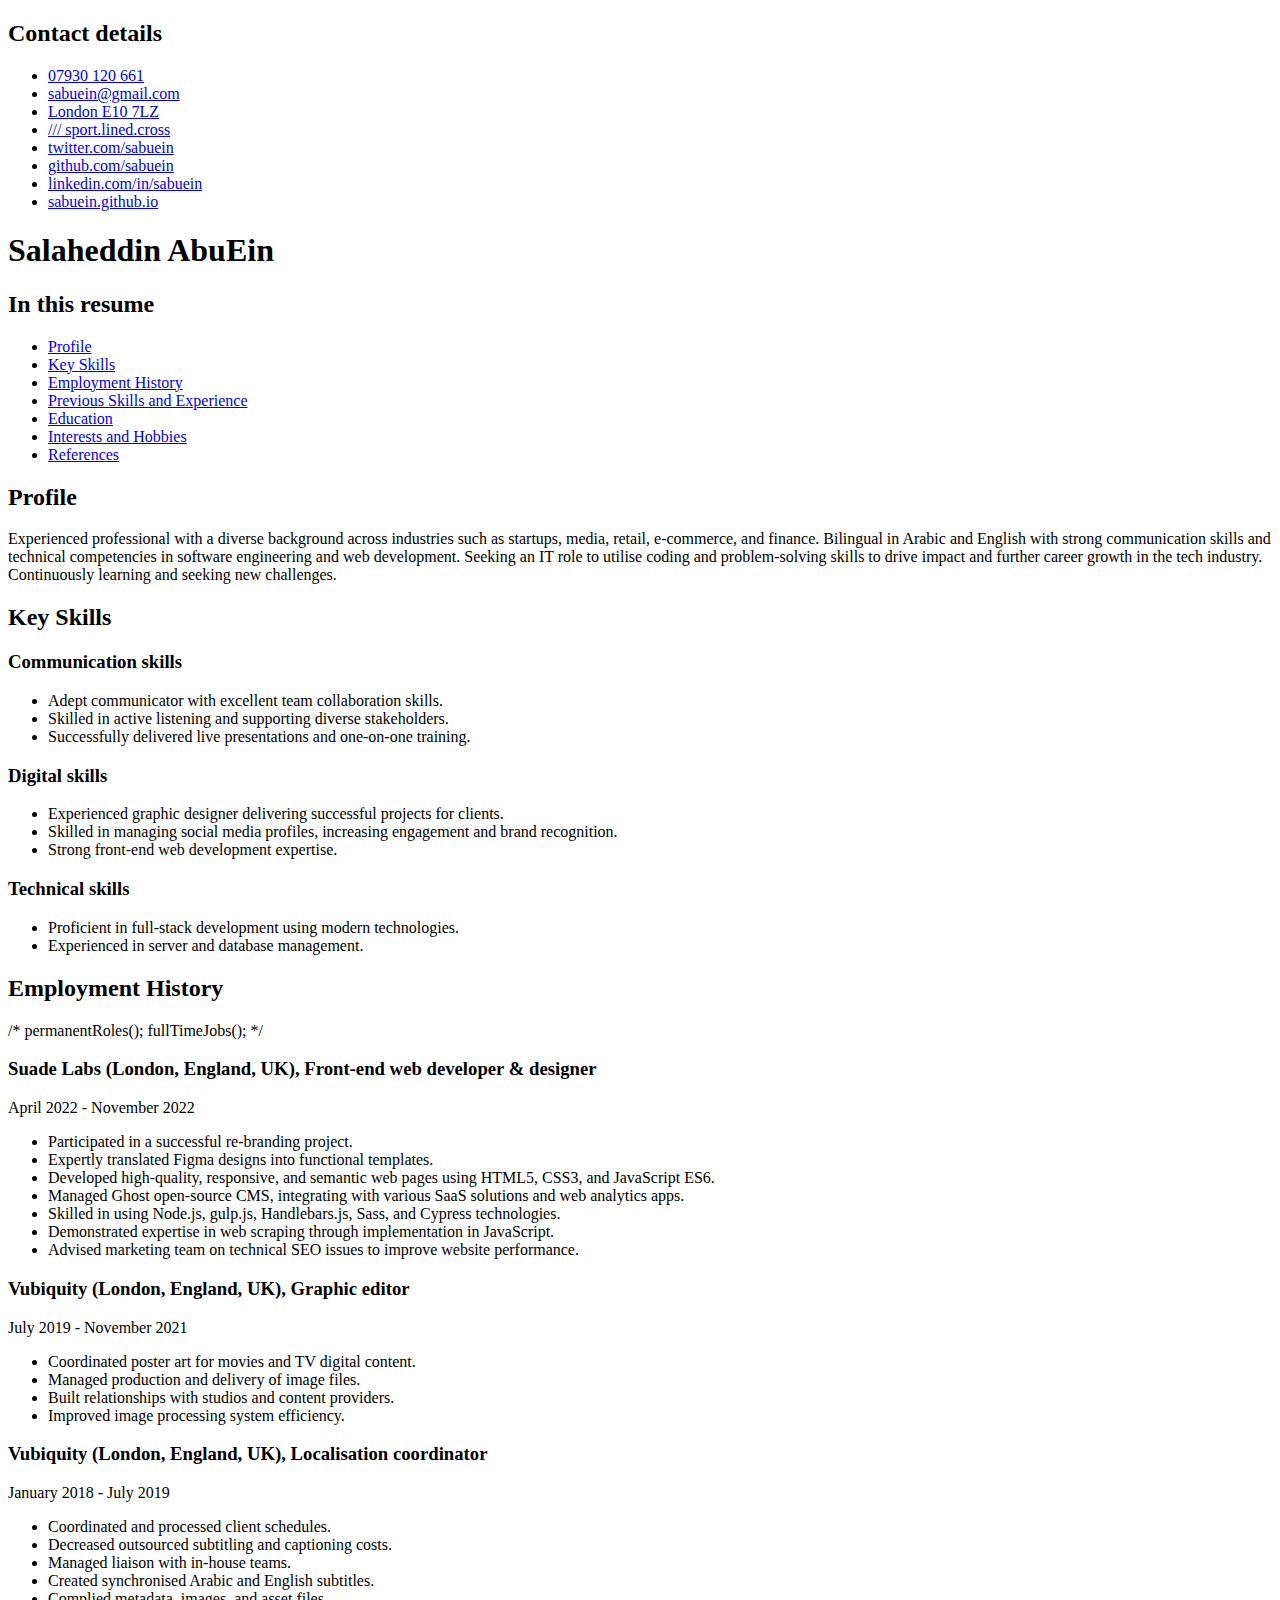
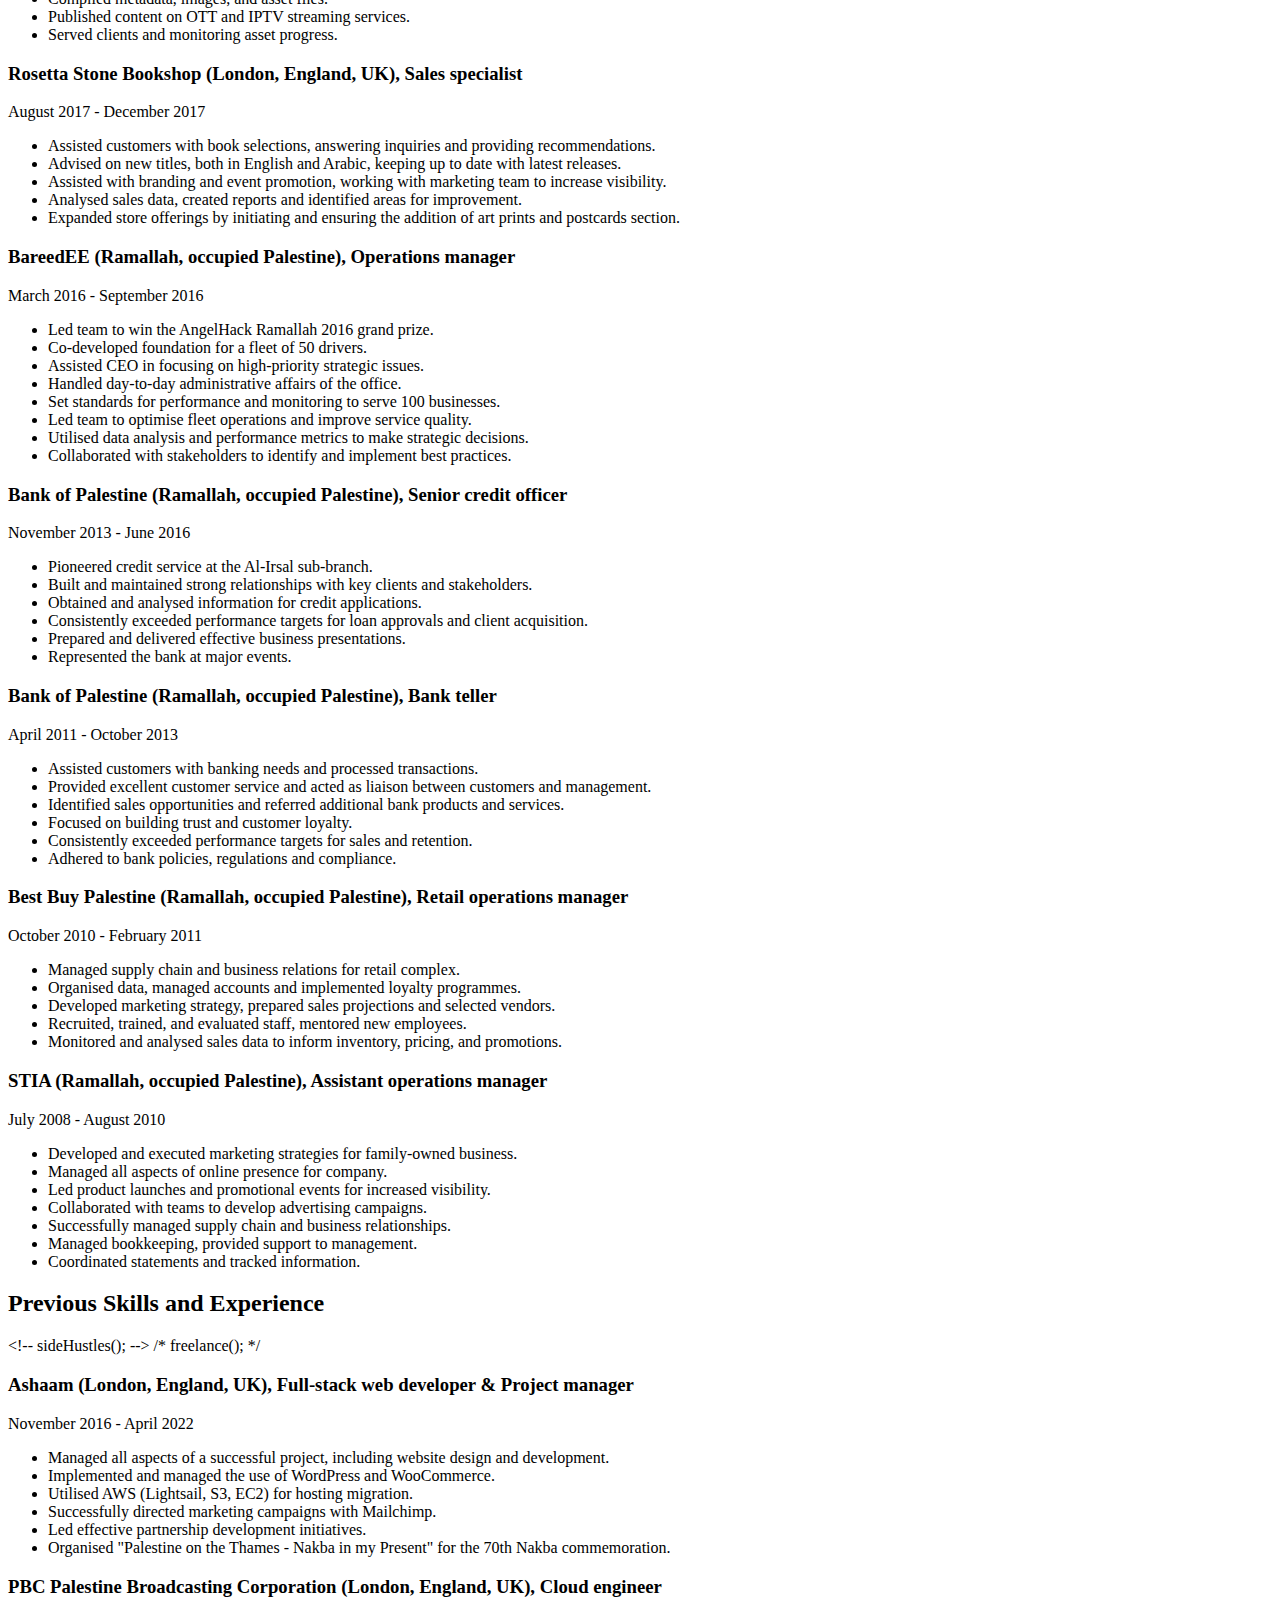
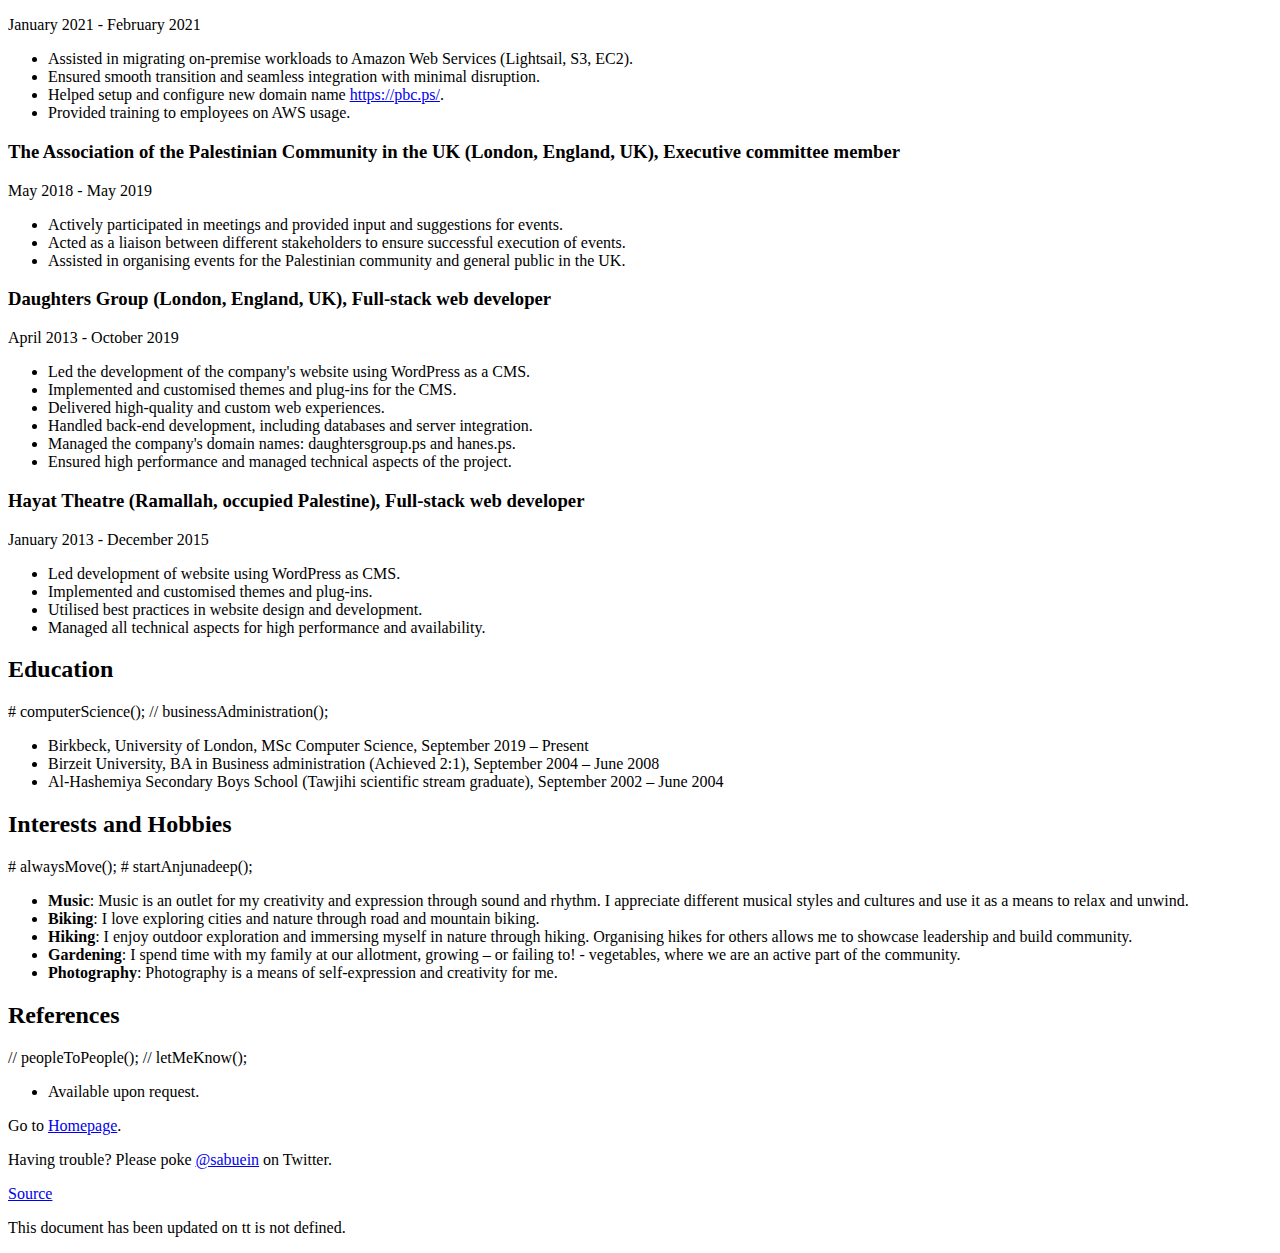
==== resume.html @ d611de40 "Adding structure" ====
<!DOCTYPE html>
<html lang="en">
<head>
    <meta charset="UTF-8">
    <meta http-equiv="X-UA-Compatible" content="IE=edge">
    <meta name="viewport" content="width=device-width, initial-scale=1.0">
    <title>Salaheddin AbuEin &dash; Resume</title>
</head>
<body>
    <!-- Start of body -->
    <header>
        <nav>
            <h2>Contact details</h2>
            <menu>
                <li><a href="#">07930 120 661</a></li>
                <li><a href="#">sabuein@gmail.com</a></li>
                <li><a href="#">London E10 7LZ</a></li>
                <li><a href="#">/// sport.lined.cross</a></li>
                <li><a href="#">twitter.com/sabuein</a></li>
                <li><a href="#">github.com/sabuein</a></li>
                <li><a href="#">linkedin.com/in/sabuein</a></li>
                <li><a href="#">sabuein.github.io</a></li>
            </menu>
        </nav>
        <h1>Salaheddin AbuEin</h1>
        <nav>
            <h2>In this resume</h2>
            <menu>
                <li><a href="#">Profile</a></li>
                <li><a href="#">Key Skills</a></li>
                <li><a href="#">Employment History</a></li>
                <li><a href="#">Previous Skills and Experience</a></li>
                <li><a href="#">Education</a></li>
                <li><a href="#">Interests and Hobbies</a></li>
                <li><a href="#">References</a></li>
            </menu>
        </nav>
    </header>
    <main>
        <section>
            <header><h2>Profile</h2></header>
            <div>
                <p>Experienced professional with a diverse background across industries such as startups, media, retail, e-commerce, and finance. Bilingual in Arabic and English with strong communication skills and technical competencies in software engineering and web development. Seeking an IT role to utilise coding and problem-solving skills to drive impact and further career growth in the tech industry. Continuously learning and seeking new challenges.</p>
            </div>
        </section>
        <section>
            <header><h2>Key Skills</h2></header>
            <div>
                <h3>Communication skills</h3>
                <ul>
                    <li>Adept communicator with excellent team collaboration skills.</li>
                    <li>Skilled in active listening and supporting diverse stakeholders.</li>
                    <li>Successfully delivered live presentations and one-on-one training.</li>
                </ul>
                <h3>Digital skills</h3>
                <ul>
                    <li>Experienced graphic designer delivering successful projects for clients.</li>
                    <li>Skilled in managing social media profiles, increasing engagement and brand recognition.</li>
                    <li>Strong front-end web development expertise.</li>
                </ul>
                <h3>Technical skills</h3>
                <ul>
                    <li>Proficient in full-stack development using modern technologies.</li>
                    <li>Experienced in server and database management.</li>
                </ul>
            </div>
        </section>
        <section>
            <header>
                <h2>Employment History</h2>
                <div>
                    <span>/* permanentRoles();</span>
                    <span>fullTimeJobs(); */</span>
                </div>
            </header>
            <article>
                <header>
                    <h3>Suade Labs (London, England, UK), Front-end web developer & designer</h3>
                    <div>
                        <span>April 2022</span>
                        <span>&dash;</span>
                        <span>November 2022</span>
                    </div>
                </header>
                <ul>
                    <li>Participated in a successful re-branding project&period;</li>
                    <li>Expertly translated Figma designs into functional templates&period;</li>
                    <li>Developed high-quality, responsive, and semantic web pages using HTML5, CSS3, and JavaScript ES6&period;</li>
                    <li>Managed Ghost open-source CMS, integrating with various SaaS solutions and web analytics apps&period;</li>
                    <li>Skilled in using Node.js, gulp.js, Handlebars.js, Sass, and Cypress technologies&period;</li>
                    <li>Demonstrated expertise in web scraping through implementation in JavaScript&period;</li>
                    <li>Advised marketing team on technical SEO issues to improve website performance&period;</li>
                </ul>
            </article>
            <article>
                <header>
                    <h3>Vubiquity (London, England, UK), Graphic editor</h3>
                    <div>
                        <span>July 2019</span>
                        <span>&dash;</span>
                        <span>November 2021</span>
                    </div>
                </header>
                <ul>
                    <li>Coordinated poster art for movies and TV digital content.</li>
                    <li>Managed production and delivery of image files.</li>
                    <li>Built relationships with studios and content providers.</li>
                    <li>Improved image processing system efficiency.</li>
                </ul>
            </article>
            <article>
                <header>
                    <h3>Vubiquity (London, England, UK), Localisation coordinator</h3>
                    <div>
                        <span>January 2018</span>
                        <span>&dash;</span>
                        <span>July 2019</span>
                    </div>
                </header>
                <ul>
                    <li>Coordinated and processed client schedules.</li>
                    <li>Decreased outsourced subtitling and captioning costs.</li>
                    <li>Managed liaison with in-house teams.</li>
                    <li>Created synchronised Arabic and English subtitles.</li>
                    <li>Complied metadata, images, and asset files.</li>
                    <li>Published content on OTT and IPTV streaming services.</li>
                    <li>Served clients and monitoring asset progress.</li>
                </ul>
            </article>
            <article>
                <header>
                    <h3>Rosetta Stone Bookshop (London, England, UK), Sales specialist</h3>
                    <div>
                        <span>August 2017</span>
                        <span>&dash;</span>
                        <span>December 2017</span>
                    </div>
                </header>
                <ul>
                    <li>Assisted customers with book selections, answering inquiries and providing recommendations.</li>
                    <li>Advised on new titles, both in English and Arabic, keeping up to date with latest releases.</li>
                    <li>Assisted with branding and event promotion, working with marketing team to increase visibility.</li>
                    <li>Analysed sales data, created reports and identified areas for improvement.</li>
                    <li>Expanded store offerings by initiating and ensuring the addition of art prints and postcards section.</li>
                </ul>
            </article>
            <article>
                <header>
                    <h3>BareedEE (Ramallah, occupied Palestine), Operations manager</h3>
                    <div>
                        <span>March 2016</span>
                        <span>&dash;</span>
                        <span>September 2016</span>
                    </div>
                </header>
                <ul>
                    <li>Led team to win the AngelHack Ramallah 2016 grand prize.</li>
                    <li>Co-developed foundation for a fleet of 50 drivers.</li>
                    <li>Assisted CEO in focusing on high-priority strategic issues.</li>
                    <li>Handled day-to-day administrative affairs of the office.</li>
                    <li>Set standards for performance and monitoring to serve 100 businesses.</li>
                    <li>Led team to optimise fleet operations and improve service quality.</li>
                    <li>Utilised data analysis and performance metrics to make strategic decisions.</li>
                    <li>Collaborated with stakeholders to identify and implement best practices.</li>
                </ul>
            </article>
            <article>
                <header>
                    <h3>Bank of Palestine (Ramallah, occupied Palestine), Senior credit officer</h3>
                    <div>
                        <span>November 2013</span>
                        <span>&dash;</span>
                        <span>June 2016</span>
                    </div>
                </header>
                <ul>
                    <li>Pioneered credit service at the Al-Irsal sub-branch.</li>
                    <li>Built and maintained strong relationships with key clients and stakeholders.</li>
                    <li>Obtained and analysed information for credit applications.</li>
                    <li>Consistently exceeded performance targets for loan approvals and client acquisition.</li>
                    <li>Prepared and delivered effective business presentations.</li>
                    <li>Represented the bank at major events.</li>
                </ul>
            </article>
            <article>
                <header>
                    <h3>Bank of Palestine (Ramallah, occupied Palestine), Bank teller</h3>
                    <div>
                        <span>April 2011</span>
                        <span>&dash;</span>
                        <span>October 2013</span>
                    </div>
                </header>
                <ul>
                    <li>Assisted customers with banking needs and processed transactions.</li>
                    <li>Provided excellent customer service and acted as liaison between customers and management.</li>
                    <li>Identified sales opportunities and referred additional bank products and services.</li>
                    <li>Focused on building trust and customer loyalty.</li>
                    <li>Consistently exceeded performance targets for sales and retention.</li>
                    <li>Adhered to bank policies, regulations and compliance.</li>
                </ul>
            </article>
            <article>
                <header>
                    <h3>Best Buy Palestine (Ramallah, occupied Palestine), Retail operations manager</h3>
                    <div>
                        <span>October 2010</span>
                        <span>&dash;</span>
                        <span>February 2011</span>
                    </div>
                </header>
                <ul>
                    <li>Managed supply chain and business relations for retail complex.</li>
                    <li>Organised data, managed accounts and implemented loyalty programmes.</li>
                    <li>Developed marketing strategy, prepared sales projections and selected vendors.</li>
                    <li>Recruited, trained, and evaluated staff, mentored new employees.</li>
                    <li>Monitored and analysed sales data to inform inventory, pricing, and promotions.</li>
                </ul>
            </article>
            <article>
                <header>
                    <h3>STIA (Ramallah, occupied Palestine), Assistant operations manager</h3>
                    <div>
                        <span>July 2008</span>
                        <span>&dash;</span>
                        <span>August 2010</span>
                    </div>
                </header>
                <ul>
                    <li>Developed and executed marketing strategies for family-owned business.</li>
                    <li>Managed all aspects of online presence for company.</li>
                    <li>Led product launches and promotional events for increased visibility.</li>
                    <li>Collaborated with teams to develop advertising campaigns.</li>
                    <li>Successfully managed supply chain and business relationships.</li>
                    <li>Managed bookkeeping, provided support to management.</li>
                    <li>Coordinated statements and tracked information.</li>
                </ul>
            </article>
        </section>
        <section>
            <header>
                <h2>Previous Skills and Experience</h2>
                <div>
                    <span>&lt;&excl;-- sideHustles(); --&gt;</span>
                    <span>/* freelance(); */</span>
                </div>
            </header>
            <article>
                <header>
                    <h3>Ashaam (London, England, UK), Full-stack web developer & Project manager</h3>
                    <div>
                        <span>November 2016</span>
                        <span>&dash;</span>
                        <span>April 2022</span>
                    </div>
                </header>
                <ul>
                    <li>Managed all aspects of a successful project, including website design and development&period;</li>
                    <li>Implemented and managed the use of WordPress and WooCommerce&period;</li>
                    <li>Utilised AWS (Lightsail, S3, EC2) for hosting migration&period;</li>
                    <li>Successfully directed marketing campaigns with Mailchimp&period;</li>
                    <li>Led effective partnership development initiatives&period;</li>
                    <li>Organised "Palestine on the Thames - Nakba in my Present" for the 70th Nakba commemoration&period;</li>
                </ul>
            </article>
            <article>
                <header>
                    <h3>PBC Palestine Broadcasting Corporation (London, England, UK), Cloud engineer</h3>
                    <div>
                        <span>January 2021</span>
                        <span>&dash;</span>
                        <span>February 2021</span>
                    </div>
                </header>
                <ul>
                    <li>Assisted in migrating on-premise workloads to Amazon Web Services (Lightsail, S3, EC2)&period;</li>
                    <li>Ensured smooth transition and seamless integration with minimal disruption&period;</li>
                    <li>Helped setup and configure new domain name <a href="https://pbc.ps/">https://pbc.ps/</a>&period;</li>
                    <li>Provided training to employees on AWS usage&period;</li>
                </ul>
            </article>
            <article>
                <header>
                    <h3>The Association of the Palestinian Community in the UK (London, England, UK), Executive committee member</h3>
                    <div>
                        <span>May 2018</span>
                        <span>&dash;</span>
                        <span>May 2019</span>
                    </div>
                </header>
                <ul>
                    <li>Actively participated in meetings and provided input and suggestions for events.</li>
                    <li>Acted as a liaison between different stakeholders to ensure successful execution of events.</li>
                    <li>Assisted in organising events for the Palestinian community and general public in the UK.</li>
                </ul>
            </article>
            <article>
                <header>
                    <h3>Daughters Group (London, England, UK), Full-stack web developer</h3>
                    <div>
                        <span>April 2013</span>
                        <span>&dash;</span>
                        <span>October 2019</span>
                    </div>
                </header>
                <ul>
                    <li>Led the development of the company's website using WordPress as a CMS.</li>
                    <li>Implemented and customised themes and plug-ins for the CMS.</li>
                    <li>Delivered high-quality and custom web experiences.</li>
                    <li>Handled back-end development, including databases and server integration.</li>
                    <li>Managed the company's domain names: daughtersgroup.ps and hanes.ps.</li>
                    <li>Ensured high performance and managed technical aspects of the project.</li>
                </ul>
            </article>
            <article>
                <header>
                    <h3>Hayat Theatre (Ramallah, occupied Palestine), Full-stack web developer</h3>
                    <div>
                        <span>January 2013</span>
                        <span>&dash;</span>
                        <span>December 2015</span>
                    </div>
                </header>
                <ul>
                    <li>Led development of website using WordPress as CMS.</li>
                    <li>Implemented and customised themes and plug-ins.</li>
                    <li>Utilised best practices in website design and development.</li>
                    <li>Managed all technical aspects for high performance and availability.</li>
                </ul>
            </article>
        </section>
        <section>
            <header>
                <h2>Education</h2>
                <div>
                    <span># computerScience();</span>
                    <span>// businessAdministration();</span>
                </div>
            </header>
            <ul>
                <li>Birkbeck, University of London, MSc Computer Science, September 2019 – Present</li>
                <li>Birzeit University, BA in Business administration (Achieved 2:1), September 2004 – June 2008</li>
                <li>Al-Hashemiya Secondary Boys School (Tawjihi scientific stream graduate), September 2002 – June 2004</li>
            </ul>
        </section>
        <section>
            <header>
                <h2>Interests and Hobbies</h2>
                <div>
                    <span># alwaysMove();</span>
                    <span># startAnjunadeep();</span>
                </div>
            </header>
            <ul>
                <li><strong>Music</strong>: Music is an outlet for my creativity and expression through sound and rhythm. I appreciate different musical styles and cultures and use it as a means to relax and unwind.</li>
                <li><strong>Biking</strong>: I love exploring cities and nature through road and mountain biking.</li>
                <li><strong>Hiking</strong>: I enjoy outdoor exploration and immersing myself in nature through hiking. Organising hikes for others allows me to showcase leadership and build community.</li>
                <li><strong>Gardening</strong>: I spend time with my family at our allotment, growing – or failing to! - vegetables, where we are an active part of the community.</li>
                <li><strong>Photography</strong>: Photography is a means of self-expression and creativity for me.</li>
            </ul>
        </section>
        <section>
            <header>
                <h2>References</h2>
                <div>
                    <span>// peopleToPeople();</span>
                    <span>// letMeKnow();</span>
                </div>
            </header>
            <ul>
                <li>Available upon request.</li>
            </ul>
        </section>
    </main>
    <footer>
        <p>Go to <a href="./index.html">Homepage</a>&period;</p>
        <p>Having trouble&quest; Please poke <a href="https://twitter.com/sabuein" target="_blank">&commat;sabuein</a> on Twitter&period;</p>
        <p><a href="https://github.com/sabuein/sabuein.github.io" target="_blank">Source</a></p>
        <p>This document has been updated on&nbsp;<span id="lastModified"></span>&period;</p>
        <script type="text/javascript" src="/assets/js/app.js"></script>
        <noscript><p>Attention&colon; You need to enable JavaScript to view the full site&period;</p></noscript>
    </footer>
    <!-- End of body -->
</body>
</html>
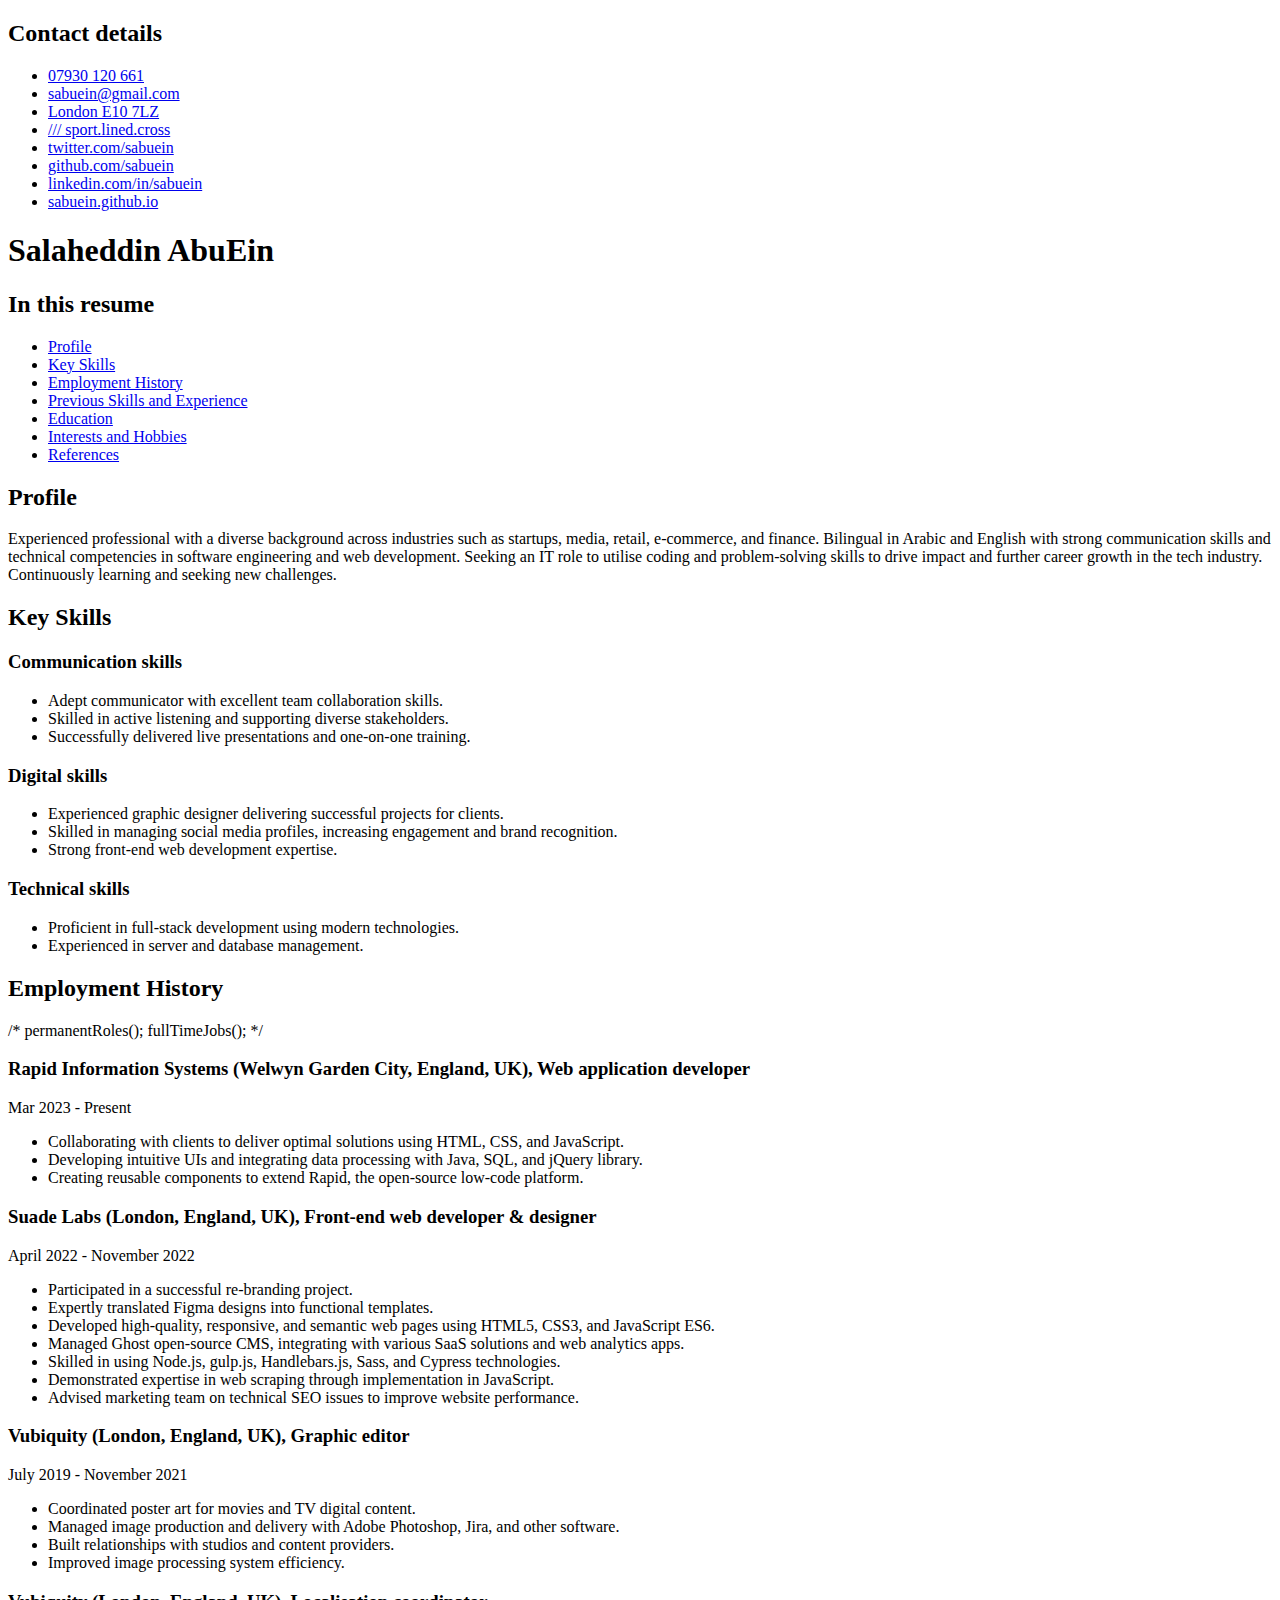
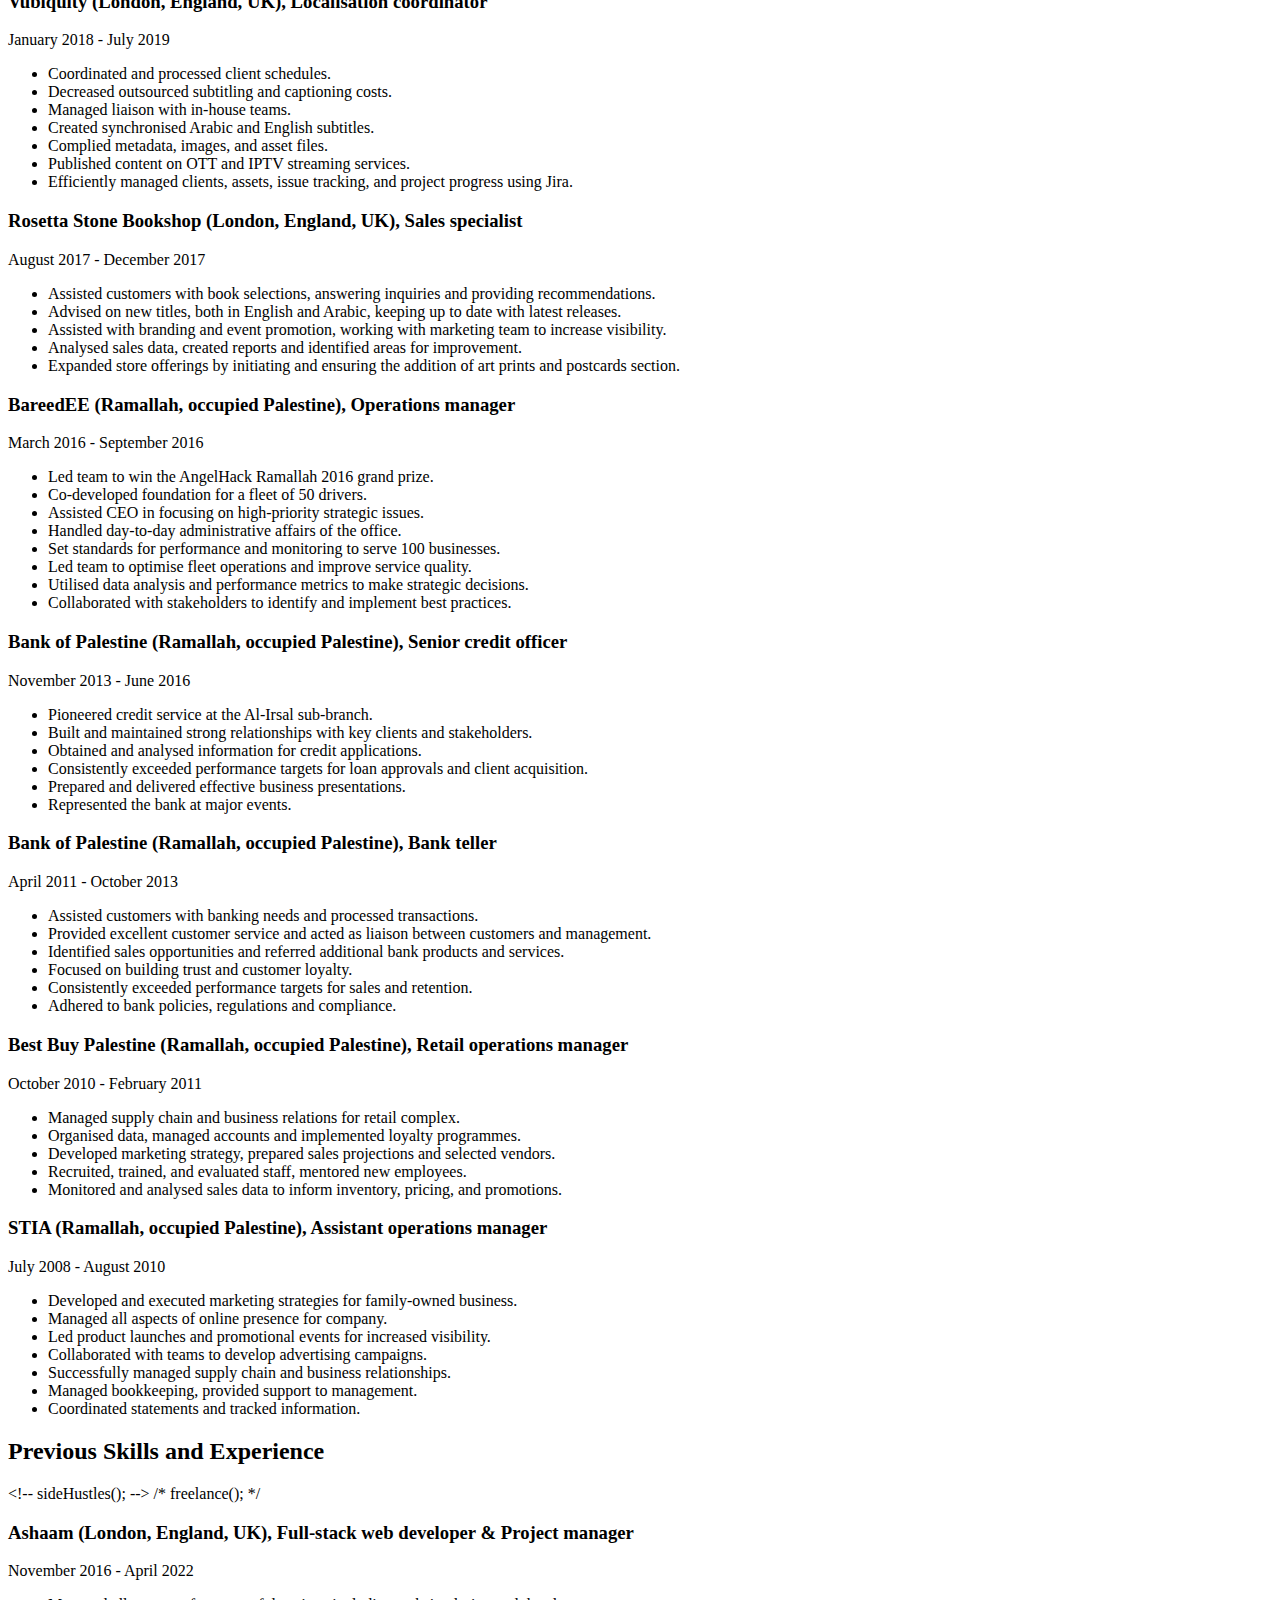
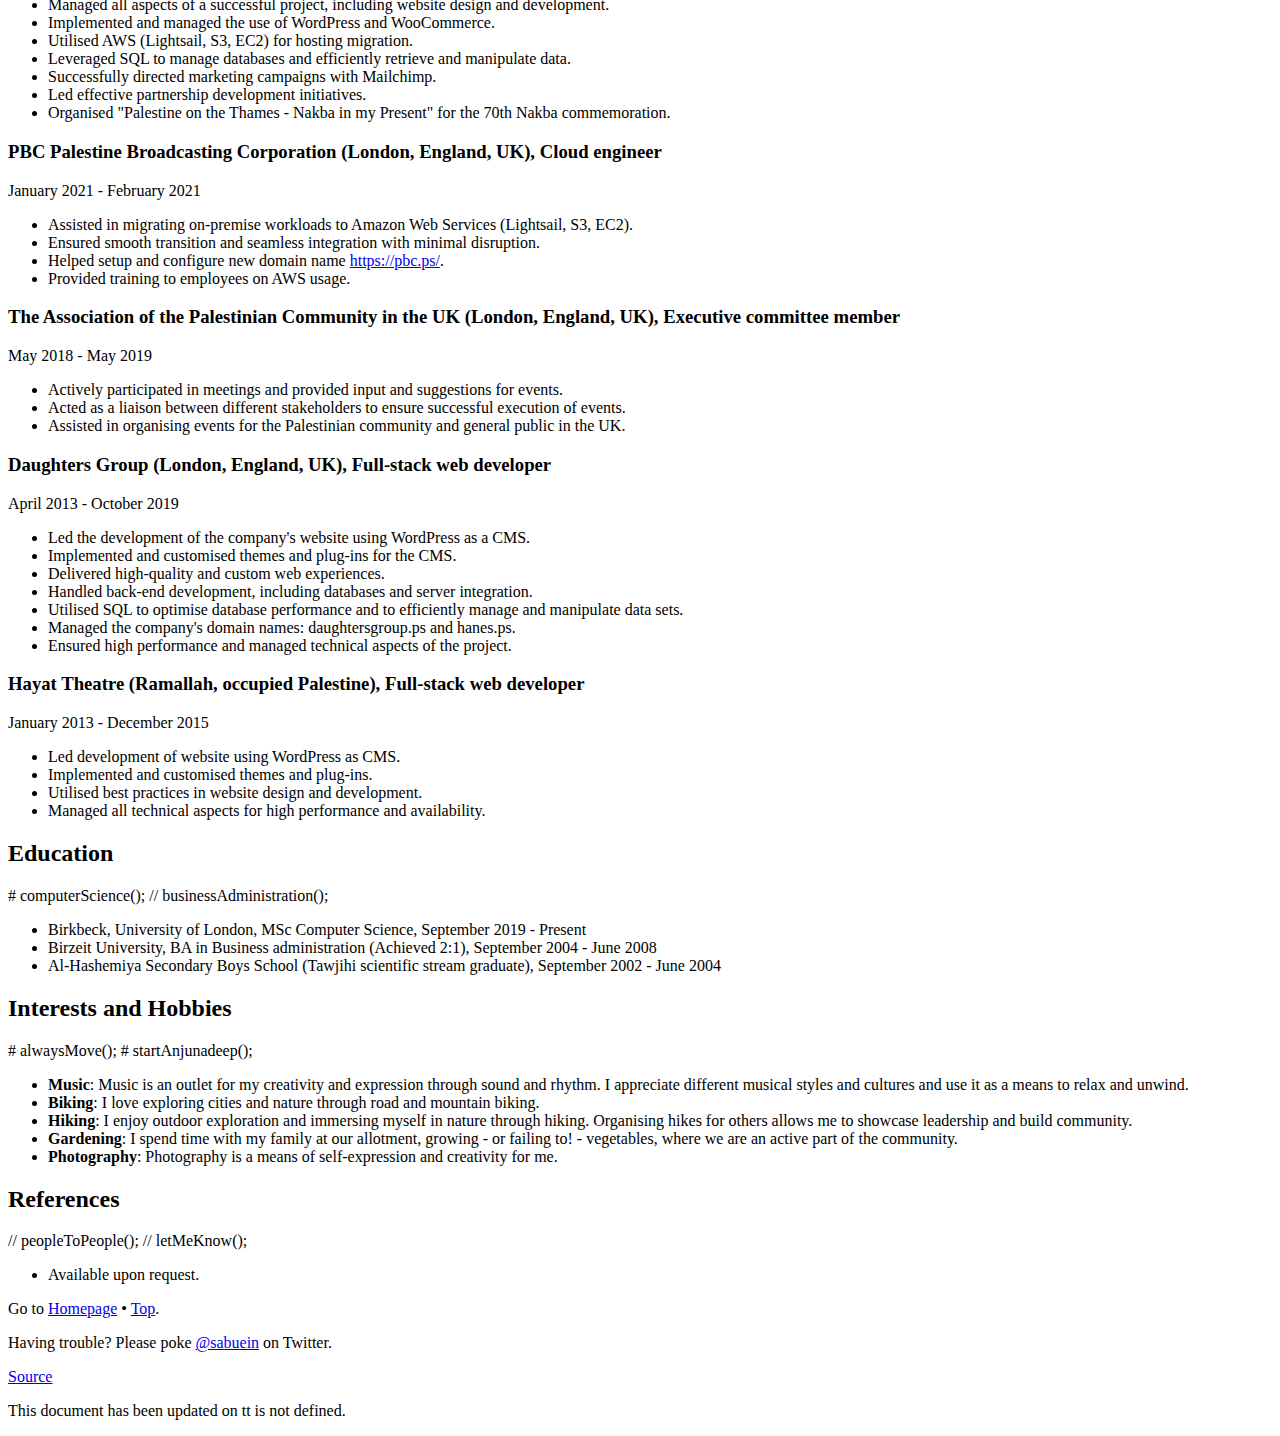
==== commit 402696e9: "Updating structure" ====
--- a/resume.html
+++ b/resume.html
@@ -7,65 +7,64 @@
     <title>Salaheddin AbuEin &dash; Resume</title>
 </head>
 <body>
-    <!-- Start of body -->
     <header>
         <nav>
             <h2>Contact details</h2>
             <menu>
-                <li><a href="#">07930 120 661</a></li>
-                <li><a href="#">sabuein@gmail.com</a></li>
-                <li><a href="#">London E10 7LZ</a></li>
-                <li><a href="#">/// sport.lined.cross</a></li>
-                <li><a href="#">twitter.com/sabuein</a></li>
-                <li><a href="#">github.com/sabuein</a></li>
-                <li><a href="#">linkedin.com/in/sabuein</a></li>
-                <li><a href="#">sabuein.github.io</a></li>
+                <li><a href="tel:+447930120661" target="_blank" title="Call my mobile&excl;">07930 120 661</a></li>
+                <li><a href="mailto:sabuein@gmail.com" target="_blank" title="Send me an email&excl;">sabuein@gmail&period;com</a></li>
+                <li><a href="https://goo.gl/maps/LBdwAGh8MWHwP7cQ8" target="_blank" title="Locate me on Google Maps&excl;">London E10 7LZ</a></li>
+                <li><a href="https://w3w.co/sport.lined.cross" target="_blank" title="Locate me on what3words&excl;">/// sport&period;lined&period;cross</a></li>
+                <li><a href="https://twitter.com/sabuein" target="_blank" title="Follow me on Twitter&excl;">twitter&period;com/sabuein</a></li>
+                <li><a href="https://github.com/sabuein" target="_blank" title="Follow me on GitHub&excl;">github&period;com/sabuein</a></li>
+                <li><a href="https://www.linkedin.com/in/sabuein/" target="_blank" title="Connect with me on LinkedIn&excl;">linkedin&period;com/in/sabuein</a></li>
+                <li><a href="https://sabuein.github.io/" target="_blank" title="Check my GitHub page&excl;">sabuein&period;github&period;io</a></li>
             </menu>
         </nav>
         <h1>Salaheddin AbuEin</h1>
         <nav>
             <h2>In this resume</h2>
             <menu>
-                <li><a href="#">Profile</a></li>
-                <li><a href="#">Key Skills</a></li>
-                <li><a href="#">Employment History</a></li>
-                <li><a href="#">Previous Skills and Experience</a></li>
-                <li><a href="#">Education</a></li>
-                <li><a href="#">Interests and Hobbies</a></li>
-                <li><a href="#">References</a></li>
+                <li><a href="#profile">Profile</a></li>
+                <li><a href="#keySkills">Key Skills</a></li>
+                <li><a href="#employmentHistory">Employment History</a></li>
+                <li><a href="#previousSkills">Previous Skills and Experience</a></li>
+                <li><a href="#education">Education</a></li>
+                <li><a href="#interestsHobbies">Interests and Hobbies</a></li>
+                <li><a href="#references">References</a></li>
             </menu>
         </nav>
     </header>
-    <main>
-        <section>
+    <main id="content">
+        <section id="profile">
             <header><h2>Profile</h2></header>
             <div>
-                <p>Experienced professional with a diverse background across industries such as startups, media, retail, e-commerce, and finance. Bilingual in Arabic and English with strong communication skills and technical competencies in software engineering and web development. Seeking an IT role to utilise coding and problem-solving skills to drive impact and further career growth in the tech industry. Continuously learning and seeking new challenges.</p>
+                <p>Experienced professional with a diverse background across industries such as startups, media, retail, e-commerce, and finance&period; Bilingual in Arabic and English with strong communication skills and technical competencies in software engineering and web development&period; Seeking an IT role to utilise coding and problem-solving skills to drive impact and further career growth in the tech industry&period; Continuously learning and seeking new challenges&period;</p>
             </div>
         </section>
-        <section>
+        <section id="keySkills">
             <header><h2>Key Skills</h2></header>
             <div>
                 <h3>Communication skills</h3>
                 <ul>
-                    <li>Adept communicator with excellent team collaboration skills.</li>
-                    <li>Skilled in active listening and supporting diverse stakeholders.</li>
-                    <li>Successfully delivered live presentations and one-on-one training.</li>
+                    <li>Adept communicator with excellent team collaboration skills&period;</li>
+                    <li>Skilled in active listening and supporting diverse stakeholders&period;</li>
+                    <li>Successfully delivered live presentations and one-on-one training&period;</li>
                 </ul>
                 <h3>Digital skills</h3>
                 <ul>
-                    <li>Experienced graphic designer delivering successful projects for clients.</li>
-                    <li>Skilled in managing social media profiles, increasing engagement and brand recognition.</li>
-                    <li>Strong front-end web development expertise.</li>
+                    <li>Experienced graphic designer delivering successful projects for clients&period;</li>
+                    <li>Skilled in managing social media profiles, increasing engagement and brand recognition&period;</li>
+                    <li>Strong front-end web development expertise&period;</li>
                 </ul>
                 <h3>Technical skills</h3>
                 <ul>
-                    <li>Proficient in full-stack development using modern technologies.</li>
-                    <li>Experienced in server and database management.</li>
+                    <li>Proficient in full-stack development using modern technologies&period;</li>
+                    <li>Experienced in server and database management&period;</li>
                 </ul>
             </div>
         </section>
-        <section>
+        <section id="employmentHistory">
             <header>
                 <h2>Employment History</h2>
                 <div>
@@ -75,7 +74,22 @@
             </header>
             <article>
                 <header>
-                    <h3>Suade Labs (London, England, UK), Front-end web developer & designer</h3>
+                    <h3>Rapid Information Systems (Welwyn Garden City, England, UK), Web application developer</h3>
+                    <div>
+                        <span>Mar 2023</span>
+                        <span>&dash;</span>
+                        <span>Present</span>
+                    </div>
+                </header>
+                <ul>
+                    <li>Collaborating with clients to deliver optimal solutions using HTML, CSS, and JavaScript&period;</li>
+                    <li>Developing intuitive UIs and integrating data processing with Java, SQL, and jQuery library&period;</li>
+                    <li>Creating reusable components to extend Rapid, the open-source low-code platform&period;</li>
+                </ul>
+            </article>
+            <article>
+                <header>
+                    <h3>Suade Labs (London, England, UK), Front-end web developer &amp; designer</h3>
                     <div>
                         <span>April 2022</span>
                         <span>&dash;</span>
@@ -102,10 +116,10 @@
                     </div>
                 </header>
                 <ul>
-                    <li>Coordinated poster art for movies and TV digital content.</li>
-                    <li>Managed production and delivery of image files.</li>
-                    <li>Built relationships with studios and content providers.</li>
-                    <li>Improved image processing system efficiency.</li>
+                    <li>Coordinated poster art for movies and TV digital content&period;</li>
+                    <li>Managed image production and delivery with Adobe Photoshop, Jira, and other software&period;</li>
+                    <li>Built relationships with studios and content providers&period;</li>
+                    <li>Improved image processing system efficiency&period;</li>
                 </ul>
             </article>
             <article>
@@ -118,13 +132,13 @@
                     </div>
                 </header>
                 <ul>
-                    <li>Coordinated and processed client schedules.</li>
-                    <li>Decreased outsourced subtitling and captioning costs.</li>
-                    <li>Managed liaison with in-house teams.</li>
-                    <li>Created synchronised Arabic and English subtitles.</li>
-                    <li>Complied metadata, images, and asset files.</li>
-                    <li>Published content on OTT and IPTV streaming services.</li>
-                    <li>Served clients and monitoring asset progress.</li>
+                    <li>Coordinated and processed client schedules&period;</li>
+                    <li>Decreased outsourced subtitling and captioning costs&period;</li>
+                    <li>Managed liaison with in-house teams&period;</li>
+                    <li>Created synchronised Arabic and English subtitles&period;</li>
+                    <li>Complied metadata, images, and asset files&period;</li>
+                    <li>Published content on OTT and IPTV streaming services&period;</li>
+                    <li>Efficiently managed clients, assets, issue tracking, and project progress using Jira&period;</li>
                 </ul>
             </article>
             <article>
@@ -137,11 +151,11 @@
                     </div>
                 </header>
                 <ul>
-                    <li>Assisted customers with book selections, answering inquiries and providing recommendations.</li>
-                    <li>Advised on new titles, both in English and Arabic, keeping up to date with latest releases.</li>
-                    <li>Assisted with branding and event promotion, working with marketing team to increase visibility.</li>
-                    <li>Analysed sales data, created reports and identified areas for improvement.</li>
-                    <li>Expanded store offerings by initiating and ensuring the addition of art prints and postcards section.</li>
+                    <li>Assisted customers with book selections, answering inquiries and providing recommendations&period;</li>
+                    <li>Advised on new titles, both in English and Arabic, keeping up to date with latest releases&period;</li>
+                    <li>Assisted with branding and event promotion, working with marketing team to increase visibility&period;</li>
+                    <li>Analysed sales data, created reports and identified areas for improvement&period;</li>
+                    <li>Expanded store offerings by initiating and ensuring the addition of art prints and postcards section&period;</li>
                 </ul>
             </article>
             <article>
@@ -154,14 +168,14 @@
                     </div>
                 </header>
                 <ul>
-                    <li>Led team to win the AngelHack Ramallah 2016 grand prize.</li>
-                    <li>Co-developed foundation for a fleet of 50 drivers.</li>
-                    <li>Assisted CEO in focusing on high-priority strategic issues.</li>
-                    <li>Handled day-to-day administrative affairs of the office.</li>
-                    <li>Set standards for performance and monitoring to serve 100 businesses.</li>
-                    <li>Led team to optimise fleet operations and improve service quality.</li>
-                    <li>Utilised data analysis and performance metrics to make strategic decisions.</li>
-                    <li>Collaborated with stakeholders to identify and implement best practices.</li>
+                    <li>Led team to win the AngelHack Ramallah 2016 grand prize&period;</li>
+                    <li>Co-developed foundation for a fleet of 50 drivers&period;</li>
+                    <li>Assisted CEO in focusing on high-priority strategic issues&period;</li>
+                    <li>Handled day-to-day administrative affairs of the office&period;</li>
+                    <li>Set standards for performance and monitoring to serve 100 businesses&period;</li>
+                    <li>Led team to optimise fleet operations and improve service quality&period;</li>
+                    <li>Utilised data analysis and performance metrics to make strategic decisions&period;</li>
+                    <li>Collaborated with stakeholders to identify and implement best practices&period;</li>
                 </ul>
             </article>
             <article>
@@ -174,12 +188,12 @@
                     </div>
                 </header>
                 <ul>
-                    <li>Pioneered credit service at the Al-Irsal sub-branch.</li>
-                    <li>Built and maintained strong relationships with key clients and stakeholders.</li>
-                    <li>Obtained and analysed information for credit applications.</li>
-                    <li>Consistently exceeded performance targets for loan approvals and client acquisition.</li>
-                    <li>Prepared and delivered effective business presentations.</li>
-                    <li>Represented the bank at major events.</li>
+                    <li>Pioneered credit service at the Al-Irsal sub-branch&period;</li>
+                    <li>Built and maintained strong relationships with key clients and stakeholders&period;</li>
+                    <li>Obtained and analysed information for credit applications&period;</li>
+                    <li>Consistently exceeded performance targets for loan approvals and client acquisition&period;</li>
+                    <li>Prepared and delivered effective business presentations&period;</li>
+                    <li>Represented the bank at major events&period;</li>
                 </ul>
             </article>
             <article>
@@ -192,12 +206,12 @@
                     </div>
                 </header>
                 <ul>
-                    <li>Assisted customers with banking needs and processed transactions.</li>
-                    <li>Provided excellent customer service and acted as liaison between customers and management.</li>
-                    <li>Identified sales opportunities and referred additional bank products and services.</li>
-                    <li>Focused on building trust and customer loyalty.</li>
-                    <li>Consistently exceeded performance targets for sales and retention.</li>
-                    <li>Adhered to bank policies, regulations and compliance.</li>
+                    <li>Assisted customers with banking needs and processed transactions&period;</li>
+                    <li>Provided excellent customer service and acted as liaison between customers and management&period;</li>
+                    <li>Identified sales opportunities and referred additional bank products and services&period;</li>
+                    <li>Focused on building trust and customer loyalty&period;</li>
+                    <li>Consistently exceeded performance targets for sales and retention&period;</li>
+                    <li>Adhered to bank policies, regulations and compliance&period;</li>
                 </ul>
             </article>
             <article>
@@ -210,11 +224,11 @@
                     </div>
                 </header>
                 <ul>
-                    <li>Managed supply chain and business relations for retail complex.</li>
-                    <li>Organised data, managed accounts and implemented loyalty programmes.</li>
-                    <li>Developed marketing strategy, prepared sales projections and selected vendors.</li>
-                    <li>Recruited, trained, and evaluated staff, mentored new employees.</li>
-                    <li>Monitored and analysed sales data to inform inventory, pricing, and promotions.</li>
+                    <li>Managed supply chain and business relations for retail complex&period;</li>
+                    <li>Organised data, managed accounts and implemented loyalty programmes&period;</li>
+                    <li>Developed marketing strategy, prepared sales projections and selected vendors&period;</li>
+                    <li>Recruited, trained, and evaluated staff, mentored new employees&period;</li>
+                    <li>Monitored and analysed sales data to inform inventory, pricing, and promotions&period;</li>
                 </ul>
             </article>
             <article>
@@ -227,17 +241,17 @@
                     </div>
                 </header>
                 <ul>
-                    <li>Developed and executed marketing strategies for family-owned business.</li>
-                    <li>Managed all aspects of online presence for company.</li>
-                    <li>Led product launches and promotional events for increased visibility.</li>
-                    <li>Collaborated with teams to develop advertising campaigns.</li>
-                    <li>Successfully managed supply chain and business relationships.</li>
-                    <li>Managed bookkeeping, provided support to management.</li>
-                    <li>Coordinated statements and tracked information.</li>
-                </ul>
-            </article>
-        </section>
-        <section>
+                    <li>Developed and executed marketing strategies for family-owned business&period;</li>
+                    <li>Managed all aspects of online presence for company&period;</li>
+                    <li>Led product launches and promotional events for increased visibility&period;</li>
+                    <li>Collaborated with teams to develop advertising campaigns&period;</li>
+                    <li>Successfully managed supply chain and business relationships&period;</li>
+                    <li>Managed bookkeeping, provided support to management&period;</li>
+                    <li>Coordinated statements and tracked information&period;</li>
+                </ul>
+            </article>
+        </section>
+        <section id="previousSkills">
             <header>
                 <h2>Previous Skills and Experience</h2>
                 <div>
@@ -258,9 +272,10 @@
                     <li>Managed all aspects of a successful project, including website design and development&period;</li>
                     <li>Implemented and managed the use of WordPress and WooCommerce&period;</li>
                     <li>Utilised AWS (Lightsail, S3, EC2) for hosting migration&period;</li>
+                    <li>Leveraged SQL to manage databases and efficiently retrieve and manipulate data&period;</li>
                     <li>Successfully directed marketing campaigns with Mailchimp&period;</li>
                     <li>Led effective partnership development initiatives&period;</li>
-                    <li>Organised "Palestine on the Thames - Nakba in my Present" for the 70th Nakba commemoration&period;</li>
+                    <li>Organised &quot;Palestine on the Thames &dash; Nakba in my Present&quot; for the 70th Nakba commemoration&period;</li>
                 </ul>
             </article>
             <article>
@@ -273,9 +288,9 @@
                     </div>
                 </header>
                 <ul>
-                    <li>Assisted in migrating on-premise workloads to Amazon Web Services (Lightsail, S3, EC2)&period;</li>
+                    <li>Assisted in migrating on&dash;premise workloads to Amazon Web Services (Lightsail, S3, EC2)&period;</li>
                     <li>Ensured smooth transition and seamless integration with minimal disruption&period;</li>
-                    <li>Helped setup and configure new domain name <a href="https://pbc.ps/">https://pbc.ps/</a>&period;</li>
+                    <li>Helped setup and configure new domain name <a href="https://pbc.ps/" target="_blank" title="Palestinian Broadcasting Corporation (PBC)">https://pbc&period;ps/</a>&period;</li>
                     <li>Provided training to employees on AWS usage&period;</li>
                 </ul>
             </article>
@@ -289,9 +304,9 @@
                     </div>
                 </header>
                 <ul>
-                    <li>Actively participated in meetings and provided input and suggestions for events.</li>
-                    <li>Acted as a liaison between different stakeholders to ensure successful execution of events.</li>
-                    <li>Assisted in organising events for the Palestinian community and general public in the UK.</li>
+                    <li>Actively participated in meetings and provided input and suggestions for events&period;</li>
+                    <li>Acted as a liaison between different stakeholders to ensure successful execution of events&period;</li>
+                    <li>Assisted in organising events for the Palestinian community and general public in the UK&period;</li>
                 </ul>
             </article>
             <article>
@@ -304,17 +319,18 @@
                     </div>
                 </header>
                 <ul>
-                    <li>Led the development of the company's website using WordPress as a CMS.</li>
-                    <li>Implemented and customised themes and plug-ins for the CMS.</li>
-                    <li>Delivered high-quality and custom web experiences.</li>
-                    <li>Handled back-end development, including databases and server integration.</li>
-                    <li>Managed the company's domain names: daughtersgroup.ps and hanes.ps.</li>
-                    <li>Ensured high performance and managed technical aspects of the project.</li>
-                </ul>
-            </article>
-            <article>
-                <header>
-                    <h3>Hayat Theatre (Ramallah, occupied Palestine), Full-stack web developer</h3>
+                    <li>Led the development of the company&apos;s website using WordPress as a CMS&period;</li>
+                    <li>Implemented and customised themes and plug-ins for the CMS&period;</li>
+                    <li>Delivered high-quality and custom web experiences&period;</li>
+                    <li>Handled back-end development, including databases and server integration&period;</li>
+                    <li>Utilised SQL to optimise database performance and to efficiently manage and manipulate data sets&period;</li>
+                    <li>Managed the company&apos;s domain names: daughtersgroup&period;ps and hanes&period;ps&period;</li>
+                    <li>Ensured high performance and managed technical aspects of the project&period;</li>
+                </ul>
+            </article>
+            <article>
+                <header>
+                    <h3>Hayat Theatre (Ramallah, occupied Palestine)&comma; Full-stack web developer</h3>
                     <div>
                         <span>January 2013</span>
                         <span>&dash;</span>
@@ -322,14 +338,14 @@
                     </div>
                 </header>
                 <ul>
-                    <li>Led development of website using WordPress as CMS.</li>
-                    <li>Implemented and customised themes and plug-ins.</li>
-                    <li>Utilised best practices in website design and development.</li>
-                    <li>Managed all technical aspects for high performance and availability.</li>
-                </ul>
-            </article>
-        </section>
-        <section>
+                    <li>Led development of website using WordPress as CMS&period;</li>
+                    <li>Implemented and customised themes and plug-ins&period;</li>
+                    <li>Utilised best practices in website design and development&period;</li>
+                    <li>Managed all technical aspects for high performance and availability&period;</li>
+                </ul>
+            </article>
+        </section>
+        <section id="education">
             <header>
                 <h2>Education</h2>
                 <div>
@@ -338,12 +354,12 @@
                 </div>
             </header>
             <ul>
-                <li>Birkbeck, University of London, MSc Computer Science, September 2019 – Present</li>
-                <li>Birzeit University, BA in Business administration (Achieved 2:1), September 2004 – June 2008</li>
-                <li>Al-Hashemiya Secondary Boys School (Tawjihi scientific stream graduate), September 2002 – June 2004</li>
+                <li>Birkbeck, University of London, MSc Computer Science, September 2019 &dash; Present</li>
+                <li>Birzeit University, BA in Business administration (Achieved 2:1), September 2004 &dash; June 2008</li>
+                <li>Al-Hashemiya Secondary Boys School (Tawjihi scientific stream graduate), September 2002 &dash; June 2004</li>
             </ul>
         </section>
-        <section>
+        <section id="interestsHobbies">
             <header>
                 <h2>Interests and Hobbies</h2>
                 <div>
@@ -352,14 +368,14 @@
                 </div>
             </header>
             <ul>
-                <li><strong>Music</strong>: Music is an outlet for my creativity and expression through sound and rhythm. I appreciate different musical styles and cultures and use it as a means to relax and unwind.</li>
-                <li><strong>Biking</strong>: I love exploring cities and nature through road and mountain biking.</li>
-                <li><strong>Hiking</strong>: I enjoy outdoor exploration and immersing myself in nature through hiking. Organising hikes for others allows me to showcase leadership and build community.</li>
-                <li><strong>Gardening</strong>: I spend time with my family at our allotment, growing – or failing to! - vegetables, where we are an active part of the community.</li>
-                <li><strong>Photography</strong>: Photography is a means of self-expression and creativity for me.</li>
+                <li><strong>Music</strong>&colon; Music is an outlet for my creativity and expression through sound and rhythm&period; I appreciate different musical styles and cultures and use it as a means to relax and unwind&period;</li>
+                <li><strong>Biking</strong>&colon; I love exploring cities and nature through road and mountain biking&period;</li>
+                <li><strong>Hiking</strong>&colon; I enjoy outdoor exploration and immersing myself in nature through hiking&period; Organising hikes for others allows me to showcase leadership and build community&period;</li>
+                <li><strong>Gardening</strong>&colon; I spend time with my family at our allotment, growing &dash; or failing to! - vegetables, where we are an active part of the community&period;</li>
+                <li><strong>Photography</strong>&colon; Photography is a means of self-expression and creativity for me&period;</li>
             </ul>
         </section>
-        <section>
+        <section id="references">
             <header>
                 <h2>References</h2>
                 <div>
@@ -373,13 +389,12 @@
         </section>
     </main>
     <footer>
-        <p>Go to <a href="./index.html">Homepage</a>&period;</p>
+        <p>Go to <a href="./index.html">Homepage</a> &bull; <a href="#content">Top</a>&period;</p>
         <p>Having trouble&quest; Please poke <a href="https://twitter.com/sabuein" target="_blank">&commat;sabuein</a> on Twitter&period;</p>
         <p><a href="https://github.com/sabuein/sabuein.github.io" target="_blank">Source</a></p>
         <p>This document has been updated on&nbsp;<span id="lastModified"></span>&period;</p>
         <script type="text/javascript" src="/assets/js/app.js"></script>
         <noscript><p>Attention&colon; You need to enable JavaScript to view the full site&period;</p></noscript>
     </footer>
-    <!-- End of body -->
 </body>
 </html>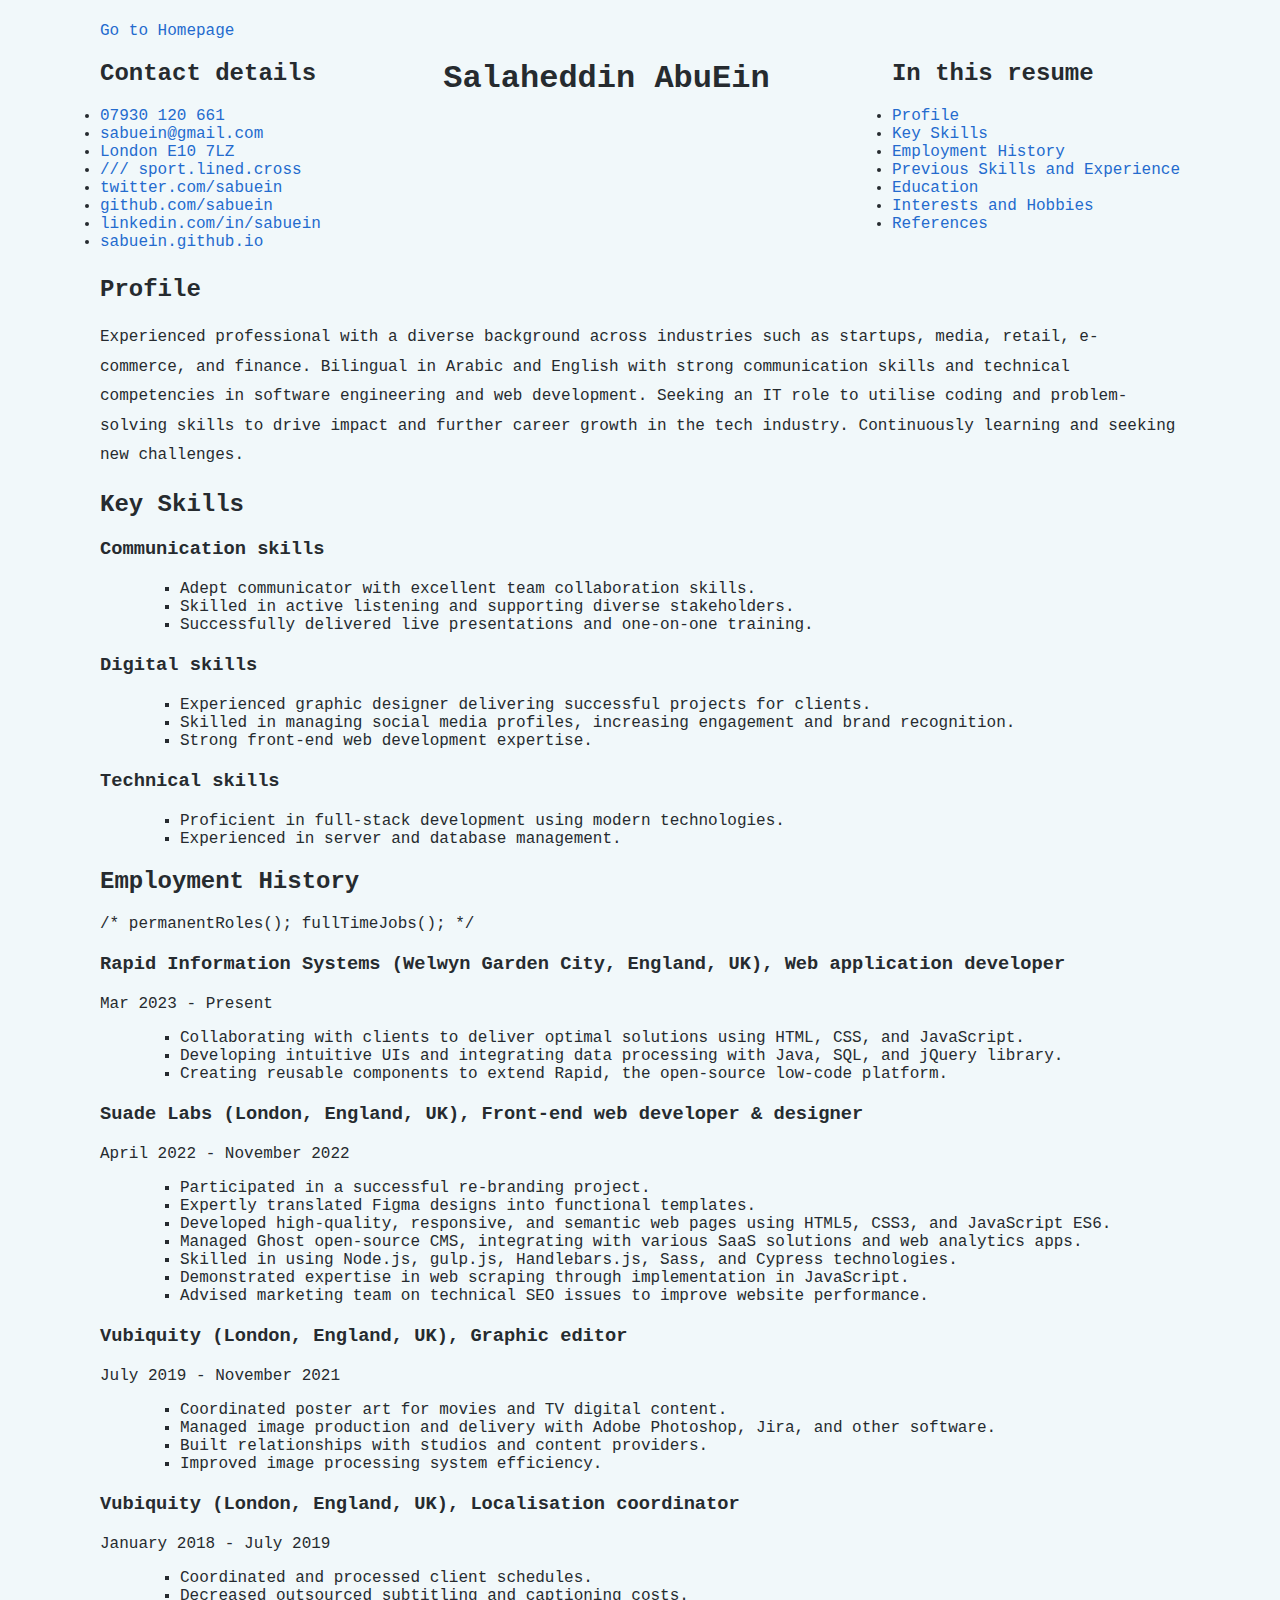
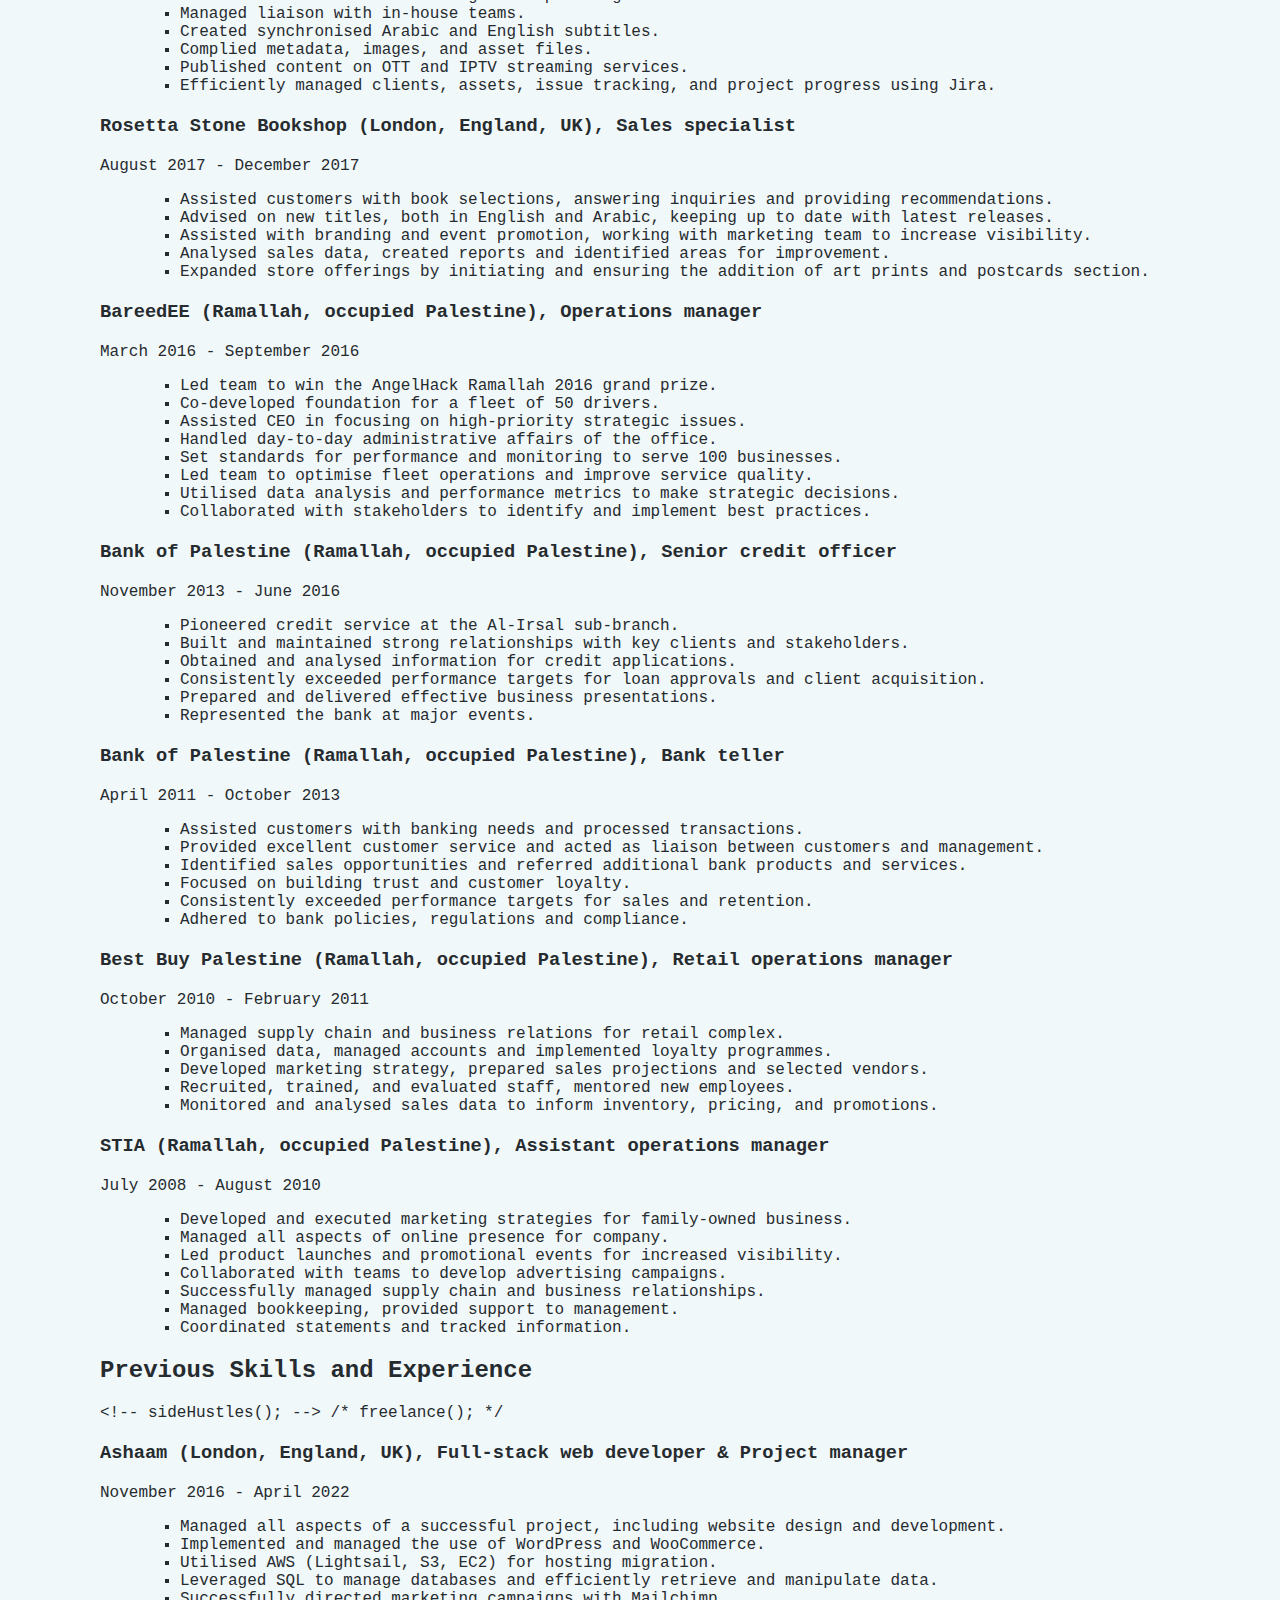
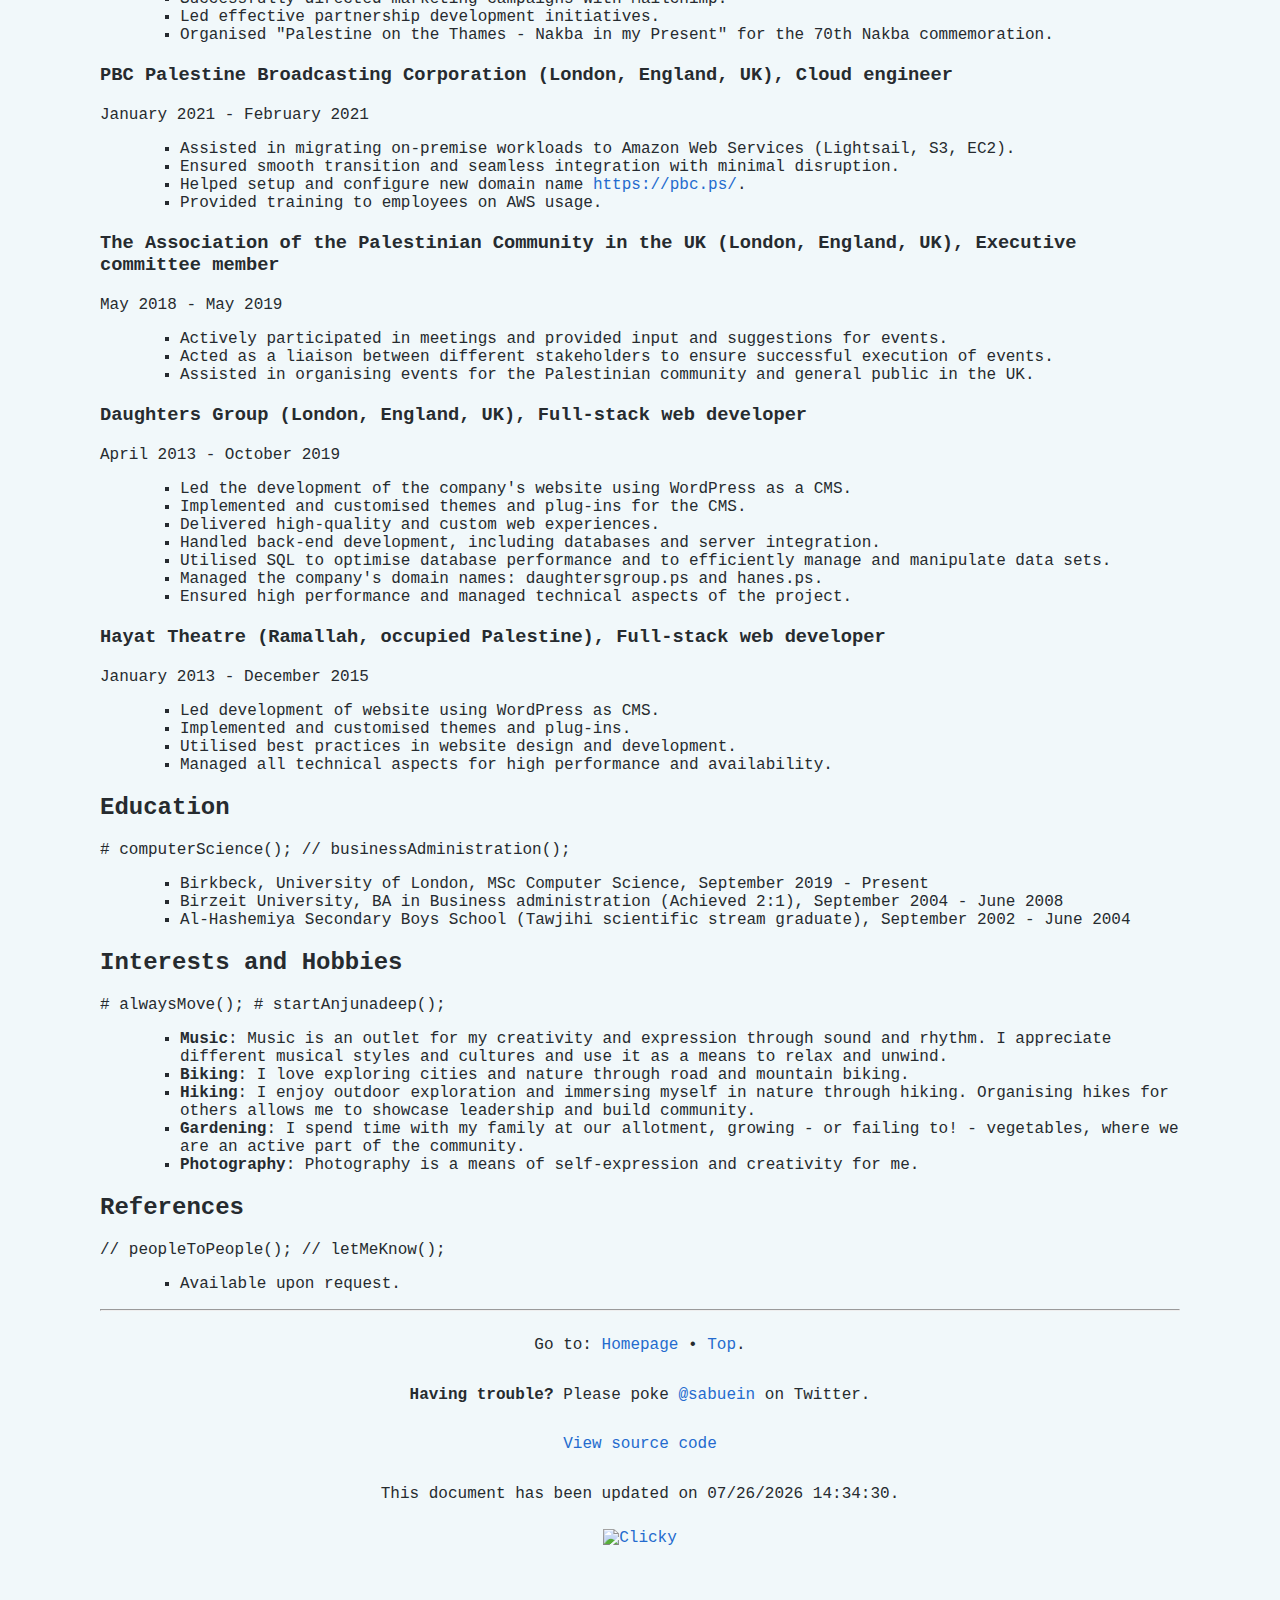
==== commit 52eb71ab: "Updating pages structure" ====
--- a/resume.html
+++ b/resume.html
@@ -1,13 +1,32 @@
 <!DOCTYPE html>
-<html lang="en">
-<head>
-    <meta charset="UTF-8">
-    <meta http-equiv="X-UA-Compatible" content="IE=edge">
-    <meta name="viewport" content="width=device-width, initial-scale=1.0">
-    <title>Salaheddin AbuEin &dash; Resume</title>
-</head>
-<body>
-    <header>
+<html lang="en" dir="ltr">
+    <head>
+        <meta charset="UTF-8" />
+        <meta http-equiv="X-UA-Compatible" content="IE=edge" />
+        <meta http-equiv="cache-control" content="no-cache">
+        <meta name="author" content="Salaheddin AbuEin">
+        <meta name="viewport" content="width=device-width, initial-scale=1.0, maximum-scale=1.0, user-scalable=no" />
+        <meta name="color-scheme" content="light dark" />
+        <meta name="robots" content="all">
+        <!-- Start of Favicons code -->
+        <meta name="msapplication-TileColor" content="#da532c">
+        <meta name="msapplication-config" content="/assets/favicon/browserconfig.xml">
+        <meta name="theme-color" content="#ffffff">
+        <link rel="apple-touch-icon" sizes="180x180" href="/assets/favicon/apple-touch-icon.png">
+        <link rel="icon" type="image/png" sizes="32x32" href="/assets/favicon/favicon-32x32.png">
+        <link rel="icon" type="image/png" sizes="16x16" href="/assets/favicon/favicon-16x16.png">
+        <link rel="manifest" href="/assets/favicon/site.webmanifest">
+        <link rel="mask-icon" href="/assets/favicon/safari-pinned-tab.svg" color="#5bbad5">
+        <link rel="shortcut icon" href="/assets/favicon/favicon.ico">
+        <!-- End of Favicons code -->
+        <link rel="stylesheet" type="text/css" href="https://api.tomtom.com/maps-sdk-for-web/cdn/6.x/6.23.0/maps/maps.css">
+        <link rel="stylesheet" type="text/css" href="/assets/css/screen.css" />
+        <link rel="stylesheet" type="text/css" href="/assets/css/resume.css" />
+        <title>Salaheddin AbuEin &dash; Résumé</title>
+    </head>
+<body class="resume">
+    <header class="flexy">
+        <div><a href="/index.html" title="Go to Homepage" target="_top">Go to Homepage</a></div>
         <nav>
             <h2>Contact details</h2>
             <menu>
@@ -388,13 +407,19 @@
             </ul>
         </section>
     </main>
+    <hr />
     <footer>
-        <p>Go to <a href="./index.html">Homepage</a> &bull; <a href="#content">Top</a>&period;</p>
-        <p>Having trouble&quest; Please poke <a href="https://twitter.com/sabuein" target="_blank">&commat;sabuein</a> on Twitter&period;</p>
-        <p><a href="https://github.com/sabuein/sabuein.github.io" target="_blank">Source</a></p>
+        <p>Go to&colon; <a href="./index.html">Homepage</a> &bull; <a href="#content">Top</a>&period;</p>
+        <p><strong>Having trouble&quest;</strong> Please poke <a href="https://twitter.com/sabuein" target="_blank" title="Poke me on Twitter&excl;">&commat;sabuein</a> on Twitter&period;</p>
+        <p><a href="https://github.com/sabuein/sabuein.github.io" target="_blank" title="View source code">View source code</a></p>
         <p>This document has been updated on&nbsp;<span id="lastModified"></span>&period;</p>
+        <!-- script src="https://api.tomtom.com/maps-sdk-for-web/cdn/6.x/6.23.0/maps/maps-web.min.js"></script -->
         <script type="text/javascript" src="/assets/js/app.js"></script>
         <noscript><p>Attention&colon; You need to enable JavaScript to view the full site&period;</p></noscript>
+        <!-- Activate Clicky Website Analytics -->
+        <a title="Google Analytics Alternative" href="https://clicky.com/101394529"><img alt="Clicky" src="https://static.getclicky.com/media/links/badge.gif" style="border: 0;" /></a>
+        <script async src="https://static.getclicky.com/101394529.js"></script>
+        <noscript><p><img alt="Clicky" width="1" height="1" src="https://in.getclicky.com/101394529ns.gif" /></p></noscript>
     </footer>
 </body>
 </html>--- a/assets/css/screen.css
+++ b/assets/css/screen.css
@@ -0,0 +1,202 @@
+* {
+  margin: 0;
+  padding: 0;
+}
+
+:root {
+  --code-font-one: monospace;
+  --code-font-two: ui-monospace;
+  --text-font: Arial, Helvetica, sans-serif;
+  --text-size: 16px;
+  --site-width: 1080px;
+}
+
+@media (prefers-color-scheme: light) {
+  :root {
+    --text-color: #262b2f;
+    --background-color: #f1f8fa;
+    --details-color: #c6e3f730;
+    --summary-hover-color: #24a0ed30;
+    --summary-border-color: #0075b320;
+    --link-unvisited: #246bce;
+    --link-visited: #246bce;
+    --link-hover: #8811ff;
+    --link-active: #3f00ff;
+  }
+}
+
+@media (prefers-color-scheme: dark) {
+  :root {
+    --text-color: #edf1fe;
+    --background-color: #262b2f;
+    --details-color: #0f3b5730;
+    --summary-hover-color: #21455930;
+    --summary-border-color: #0f3b5730;
+    --link-unvisited: #f1f1f1;
+    --link-visited: #f1f1f1;
+    --link-hover: #acc2d9;
+    --link-active: #3a2efe;
+  }
+}
+
+html {
+  scroll-behavior: smooth;
+}
+
+body {
+  margin: 0 auto;
+  padding: 1rem;
+  font-family: var(--code-font-one);
+  font-size: var(--text-size);
+  color: var(--text-color);
+  background-color: var(--background-color);
+  max-width: var(--site-width);
+}
+
+a:link {
+  border: 0;
+  text-decoration: none;
+  color: var(--link-unvisited);
+}
+
+a:visited {
+  color: var(--link-visited);
+}
+
+a:hover {
+  text-decoration: underline;
+  color: var(--link-hover);
+}
+
+a:active {
+  color: var(--link-active);
+}
+
+h1,
+h2,
+h3,
+h4,
+h5,
+h6,
+p {
+  margin: 1.25rem 0;
+}
+
+figure {
+  margin: 1rem 0;
+  max-width: 30rem;
+}
+
+figcaption {
+  margin-bottom: 0.5rem;
+  text-align: center;
+}
+
+p {
+  line-height: 1.85rem;
+}
+
+ul {
+  list-style: square;
+}
+
+ol {
+  list-style: upper-roman;
+}
+
+ol,
+ul {
+  margin-block-start: 1rem;
+  margin-block-end: 1rem;
+  padding-inline-start: 5rem;
+}
+
+details {
+  margin: 1rem 0;
+  margin-bottom: 1rem;
+  border: 1px solid #858585;
+  border-radius: 4px;
+  font-family: var(--code-font-two);
+  background-color: var(--details-color);
+}
+
+details a:link {
+  border-bottom: thin dashed currentColor;
+}
+
+details a:hover {
+  border-bottom: 0;
+}
+
+summary {
+  padding: 1rem;
+  font-weight: bold;
+  cursor: pointer;
+}
+
+summary:hover {
+  background-color: var(--summary-hover-color);
+}
+
+details[open] summary {
+  border-bottom: 1px solid var(--summary-border-color);
+}
+
+details[open] div {
+  margin: 1rem;
+}
+
+footer {
+  text-align: center;
+}
+
+#date {
+  font-size: 0.5rem;
+  font-style: italic;
+  font-weight: bold;
+}
+
+.my-image img {
+  width: 100%;
+  border-radius: 1rem;
+  background-position: center;
+}
+
+.icons-social {
+  margin-top: 1rem;
+  text-align: center;
+}
+
+.flexy {
+  display: flex;
+  flex-direction: column;
+  flex-wrap: wrap;
+  align-content: center;
+  justify-content: center;
+  align-items: center;
+}
+
+/* #map {
+    width: 100vw;
+    height: 100vh;
+} */
+
+@media only screen and (min-width: 960px) {
+  /* styles for browsers larger than 960px; */
+}
+
+@media only screen and (min-width: 1440px) {
+  /* styles for browsers larger than 1440px; */
+}
+
+@media only screen and (min-width: 2000px) {
+  /* for sumo sized (mac) screens */
+}
+
+@media only screen and (max-device-width: 480px) {
+  /* styles for mobile browsers smaller than 480px; (iPhone) */
+}
+
+@media only screen and (device-width: 768px) {
+  /* default iPad screens */
+}--- a/assets/css/resume.css
+++ b/assets/css/resume.css
@@ -0,0 +1,34 @@
+:root {
+    --color-text-base: ;
+    --color-text-inverted: ;
+    --color-background-base: ;
+    --color-background-inverted: ;
+}
+
+/* primary, inverted, muted, danger, success */
+
+[data-theme="default"] {
+    --color-text-base: ;
+    --color-text-inverted: ;
+    --color-background-base: ;
+    --color-background-inverted: ;
+}
+
+[data-theme="dark"] {
+    --color-text-base: ;
+    --color-text-inverted: ;
+    --color-background-base: ;
+    --color-background-inverted: ;
+}
+
+body.resume > header {
+    position: relative;
+    flex-direction: row;
+    justify-content: space-between;
+    align-items: flex-start;
+    min-height: 15em;
+}
+
+body.resume > header div {
+    flex: 3 0 100%;
+}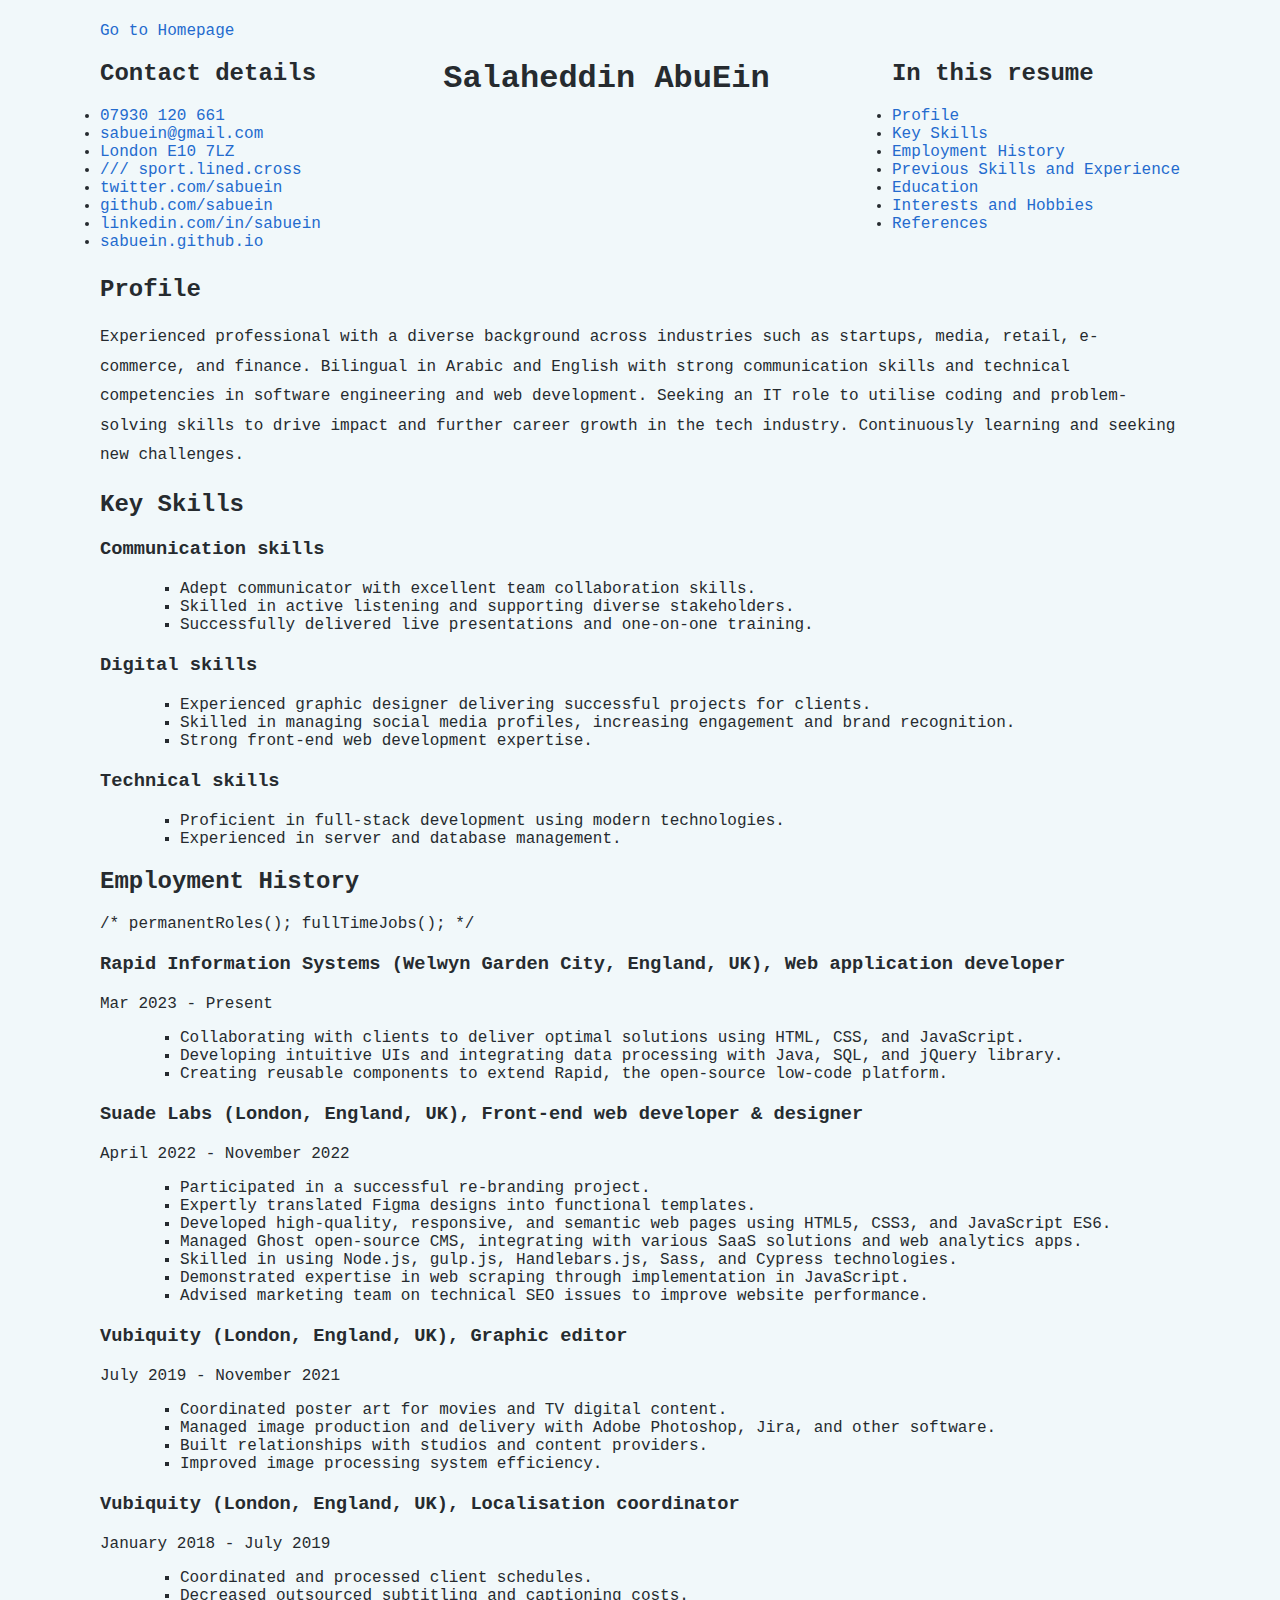
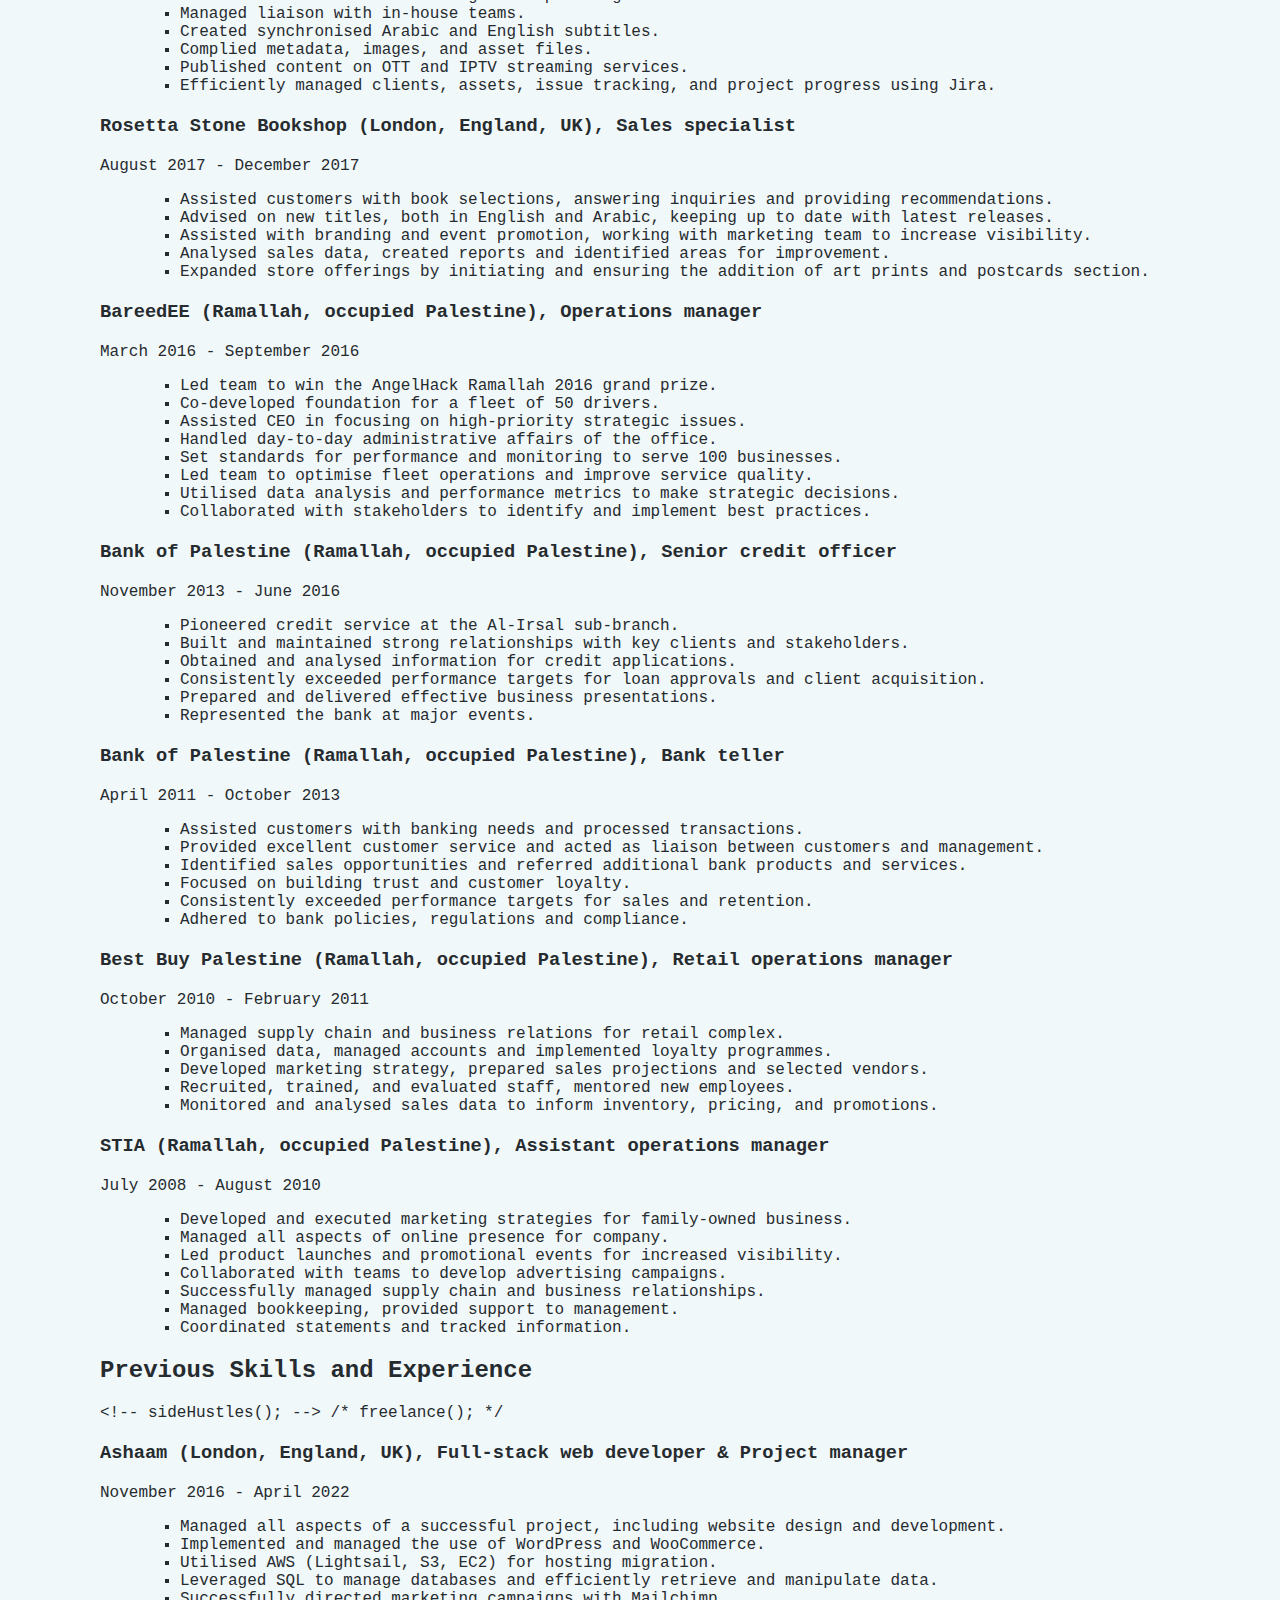
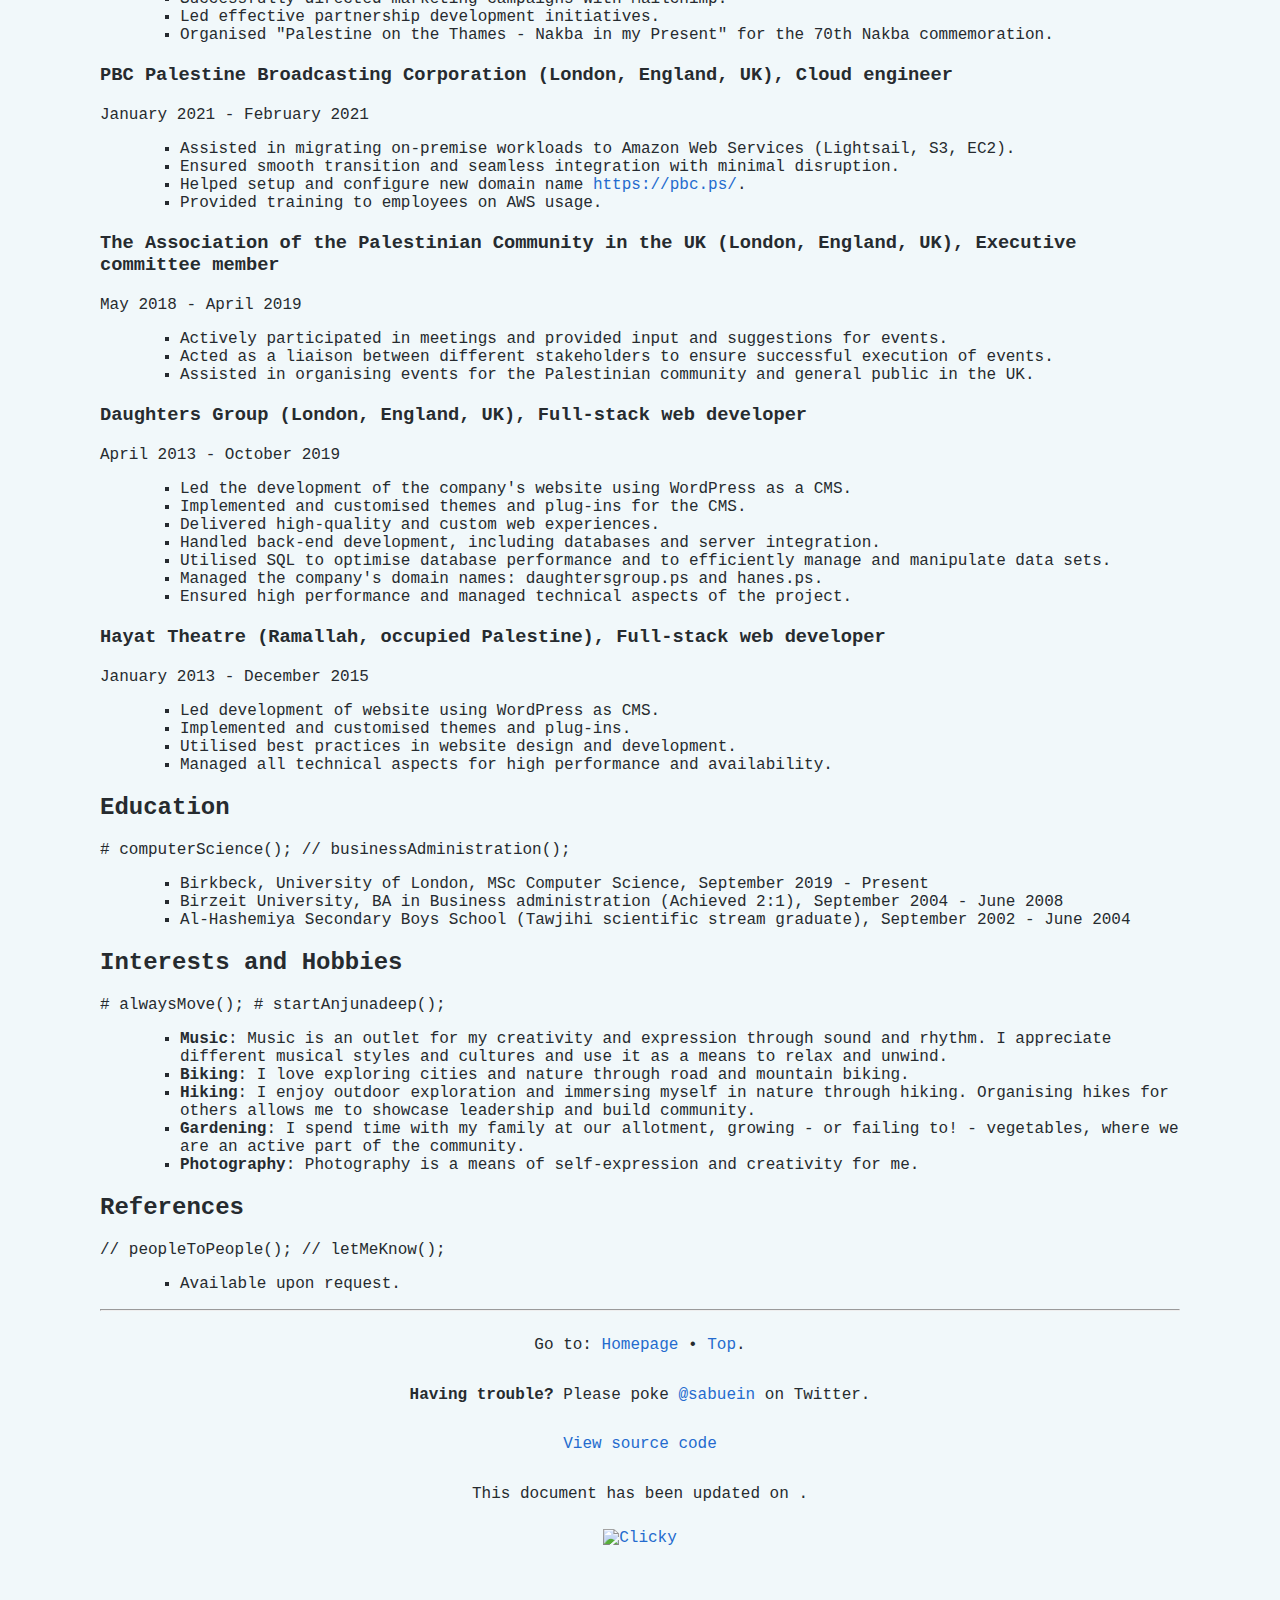
==== commit 603eef0c: "Updating the script name and resume" ====
--- a/resume.html
+++ b/resume.html
@@ -319,7 +319,7 @@
                     <div>
                         <span>May 2018</span>
                         <span>&dash;</span>
-                        <span>May 2019</span>
+                        <span>April 2019</span>
                     </div>
                 </header>
                 <ul>
@@ -414,7 +414,7 @@
         <p><a href="https://github.com/sabuein/sabuein.github.io" target="_blank" title="View source code">View source code</a></p>
         <p>This document has been updated on&nbsp;<span id="lastModified"></span>&period;</p>
         <!-- script src="https://api.tomtom.com/maps-sdk-for-web/cdn/6.x/6.23.0/maps/maps-web.min.js"></script -->
-        <script type="text/javascript" src="/assets/js/app.js"></script>
+        <script defer type="text/javascript" src="/assets/js/logic.js?v=1.0"></script>
         <noscript><p>Attention&colon; You need to enable JavaScript to view the full site&period;</p></noscript>
         <!-- Activate Clicky Website Analytics -->
         <a title="Google Analytics Alternative" href="https://clicky.com/101394529"><img alt="Clicky" src="https://static.getclicky.com/media/links/badge.gif" style="border: 0;" /></a>
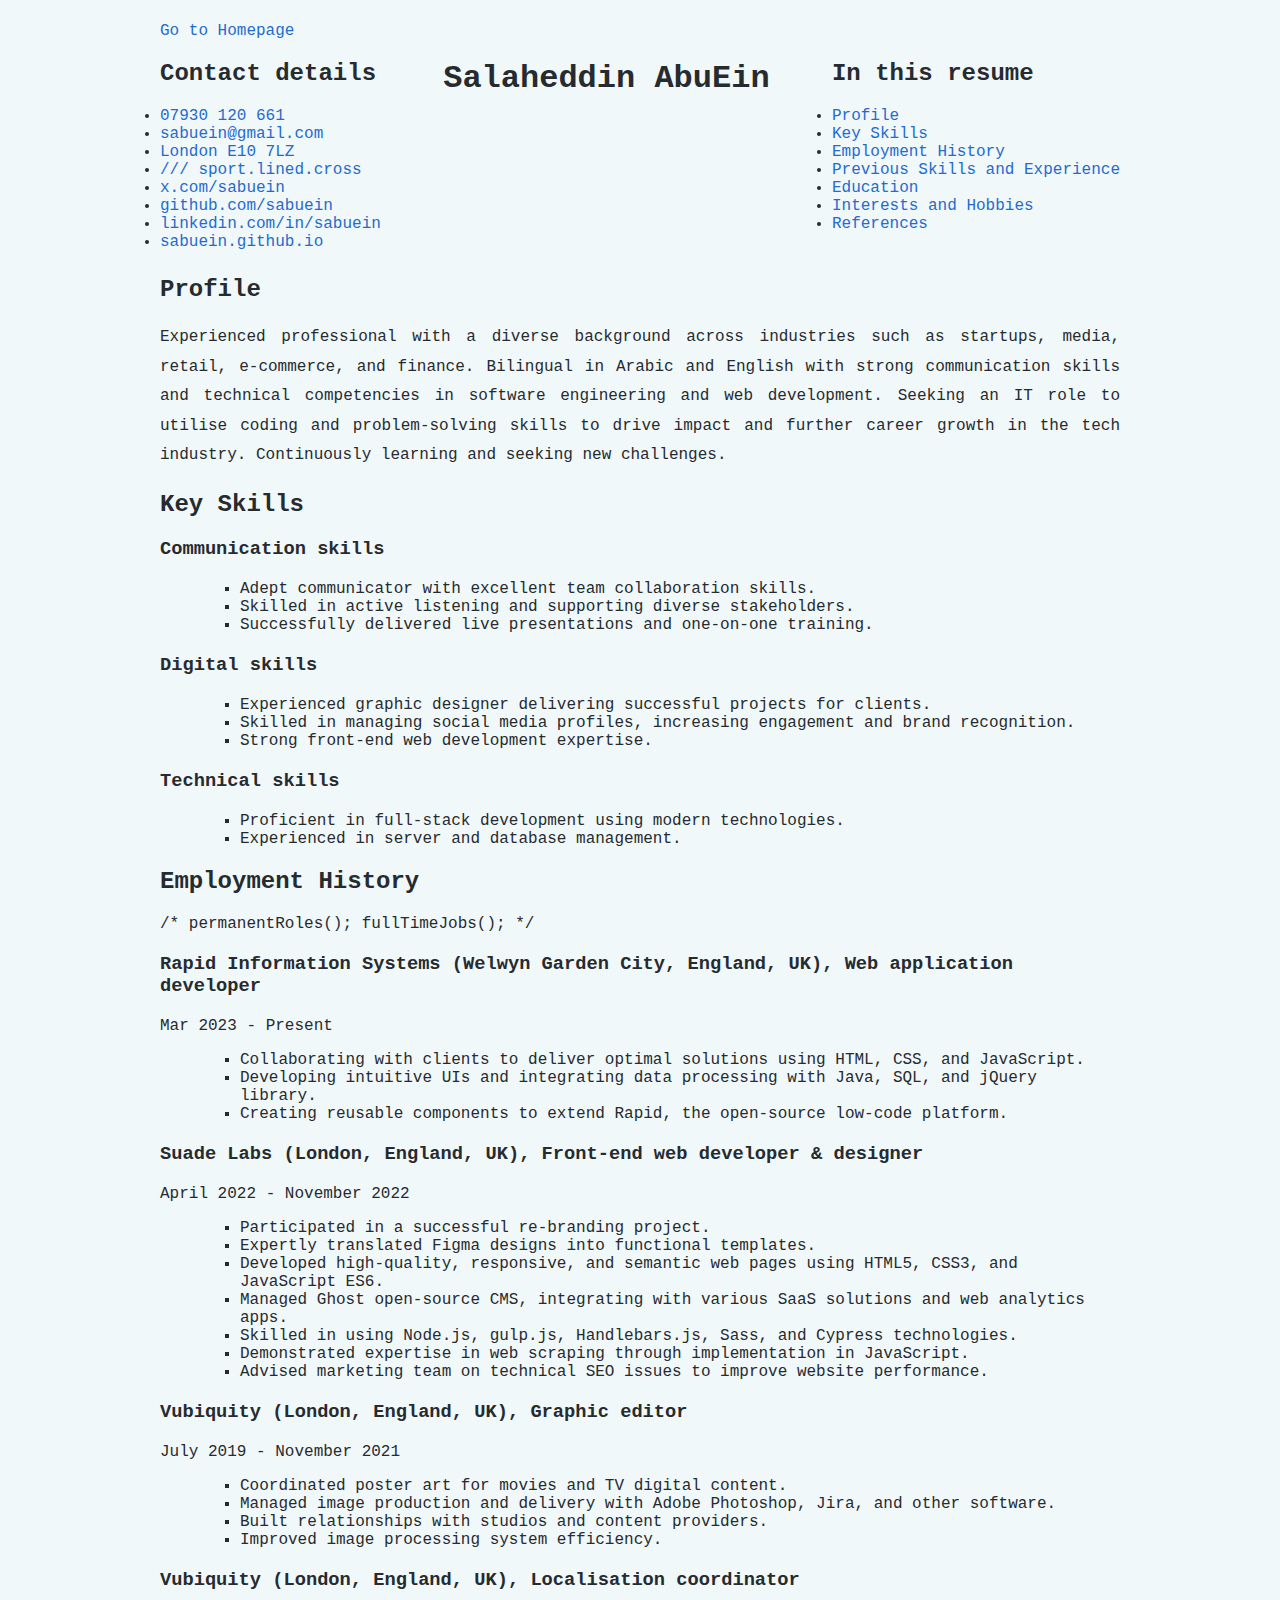
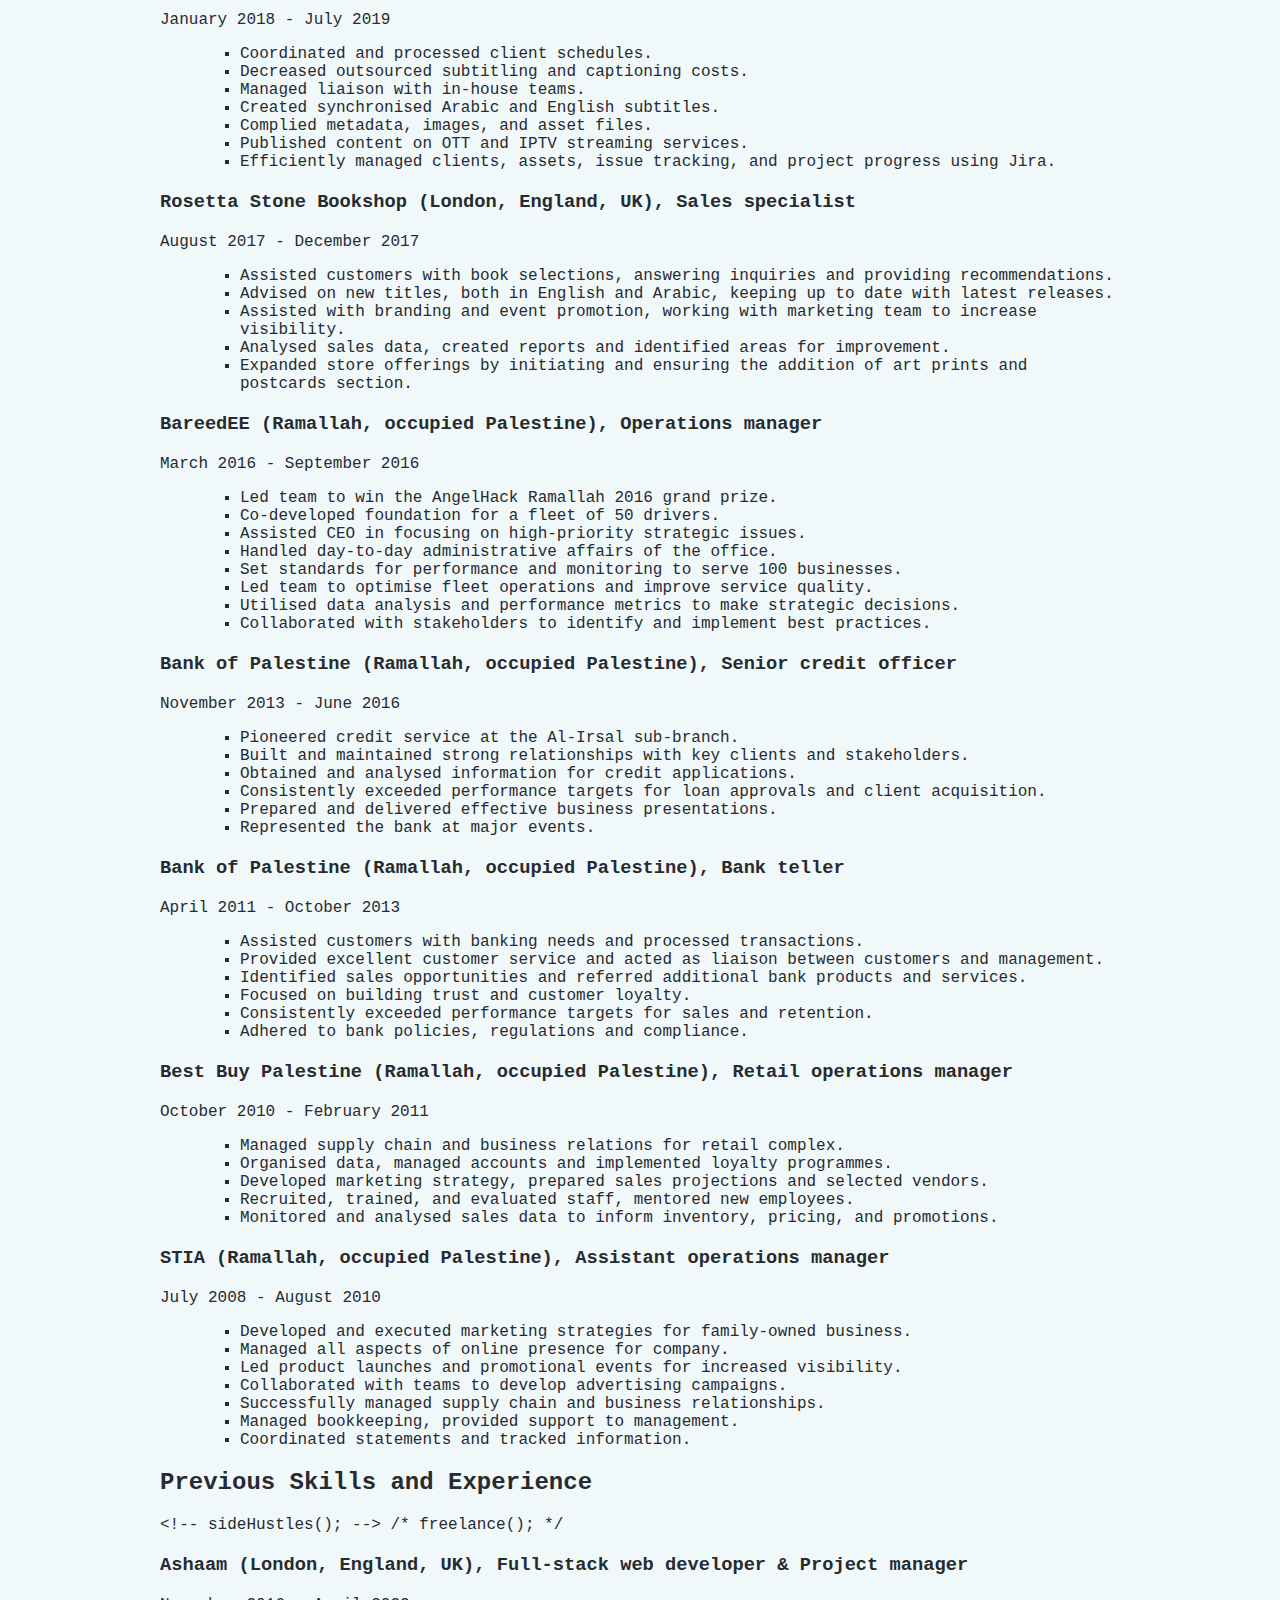
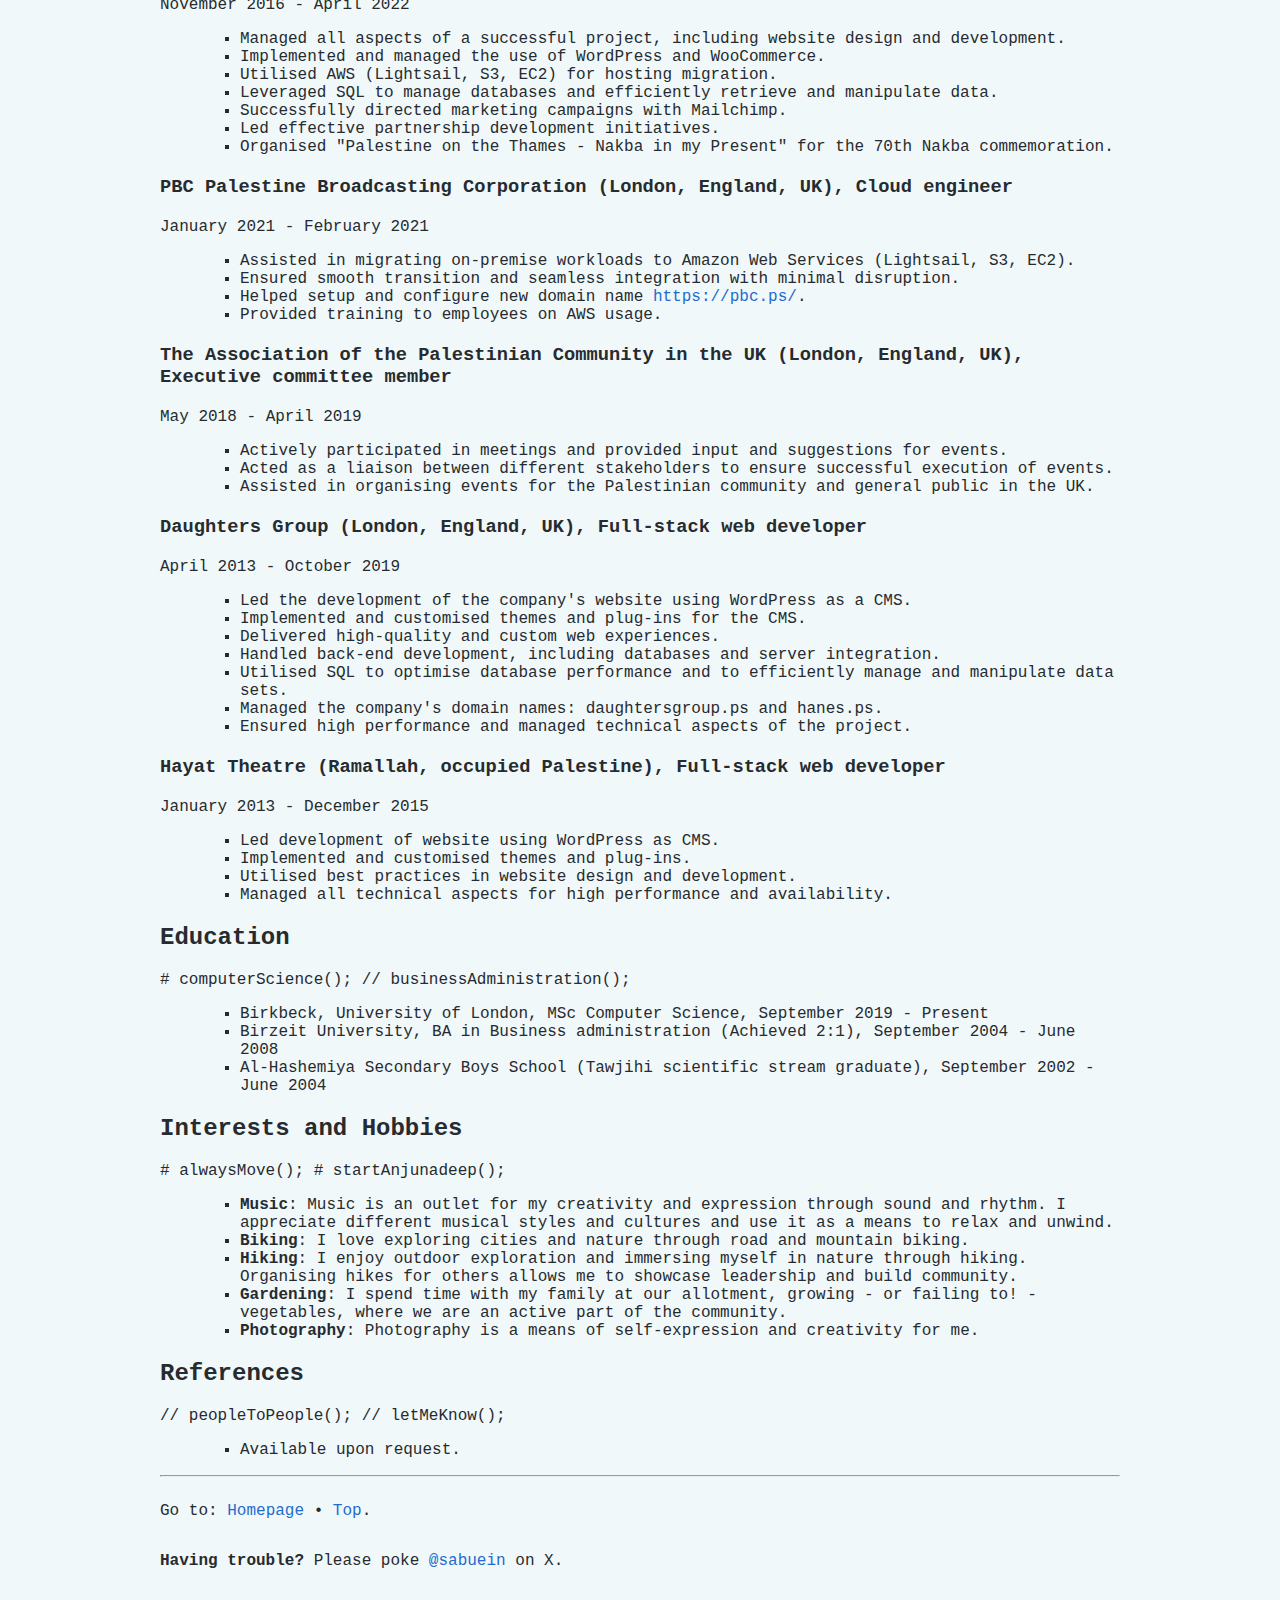
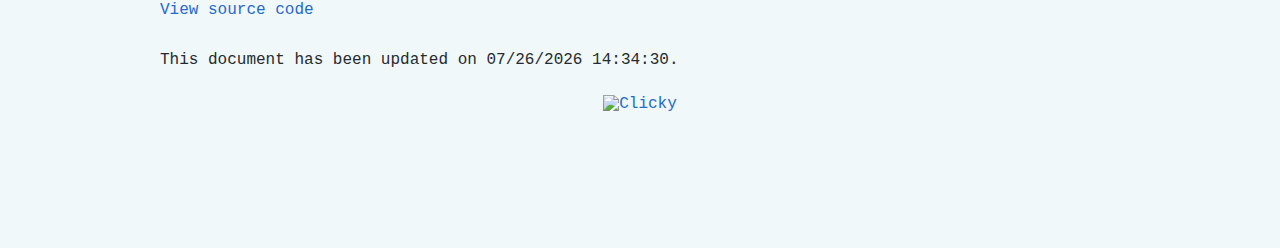
==== commit ca760de3: "Changing Twitter to X" ====
--- a/resume.html
+++ b/resume.html
@@ -34,7 +34,7 @@
                 <li><a href="mailto:sabuein@gmail.com" target="_blank" title="Send me an email&excl;">sabuein@gmail&period;com</a></li>
                 <li><a href="https://goo.gl/maps/LBdwAGh8MWHwP7cQ8" target="_blank" title="Locate me on Google Maps&excl;">London E10 7LZ</a></li>
                 <li><a href="https://w3w.co/sport.lined.cross" target="_blank" title="Locate me on what3words&excl;">/// sport&period;lined&period;cross</a></li>
-                <li><a href="https://twitter.com/sabuein" target="_blank" title="Follow me on Twitter&excl;">twitter&period;com/sabuein</a></li>
+                <li><a href="https://x.com/sabuein" target="_blank" title="Follow me on X&excl;">x&period;com/sabuein</a></li>
                 <li><a href="https://github.com/sabuein" target="_blank" title="Follow me on GitHub&excl;">github&period;com/sabuein</a></li>
                 <li><a href="https://www.linkedin.com/in/sabuein/" target="_blank" title="Connect with me on LinkedIn&excl;">linkedin&period;com/in/sabuein</a></li>
                 <li><a href="https://sabuein.github.io/" target="_blank" title="Check my GitHub page&excl;">sabuein&period;github&period;io</a></li>
@@ -410,7 +410,7 @@
     <hr />
     <footer>
         <p>Go to&colon; <a href="./index.html">Homepage</a> &bull; <a href="#content">Top</a>&period;</p>
-        <p><strong>Having trouble&quest;</strong> Please poke <a href="https://twitter.com/sabuein" target="_blank" title="Poke me on Twitter&excl;">&commat;sabuein</a> on Twitter&period;</p>
+        <p><strong>Having trouble&quest;</strong> Please poke <a href="https://x.com/sabuein" target="_blank" title="Poke me on X&excl;">&commat;sabuein</a> on X&period;</p>
         <p><a href="https://github.com/sabuein/sabuein.github.io" target="_blank" title="View source code">View source code</a></p>
         <p>This document has been updated on&nbsp;<span id="lastModified"></span>&period;</p>
         <!-- script src="https://api.tomtom.com/maps-sdk-for-web/cdn/6.x/6.23.0/maps/maps-web.min.js"></script -->
--- a/assets/css/screen.css
+++ b/assets/css/screen.css
@@ -8,7 +8,7 @@
   --code-font-two: ui-monospace;
   --text-font: Arial, Helvetica, sans-serif;
   --text-size: 16px;
-  --site-width: 1080px;
+  --site-width: 960px;
 }
 
 @media (prefers-color-scheme: light) {
@@ -94,6 +94,7 @@
 
 p {
   line-height: 1.85rem;
+  text-align: justify;
 }
 
 ul {
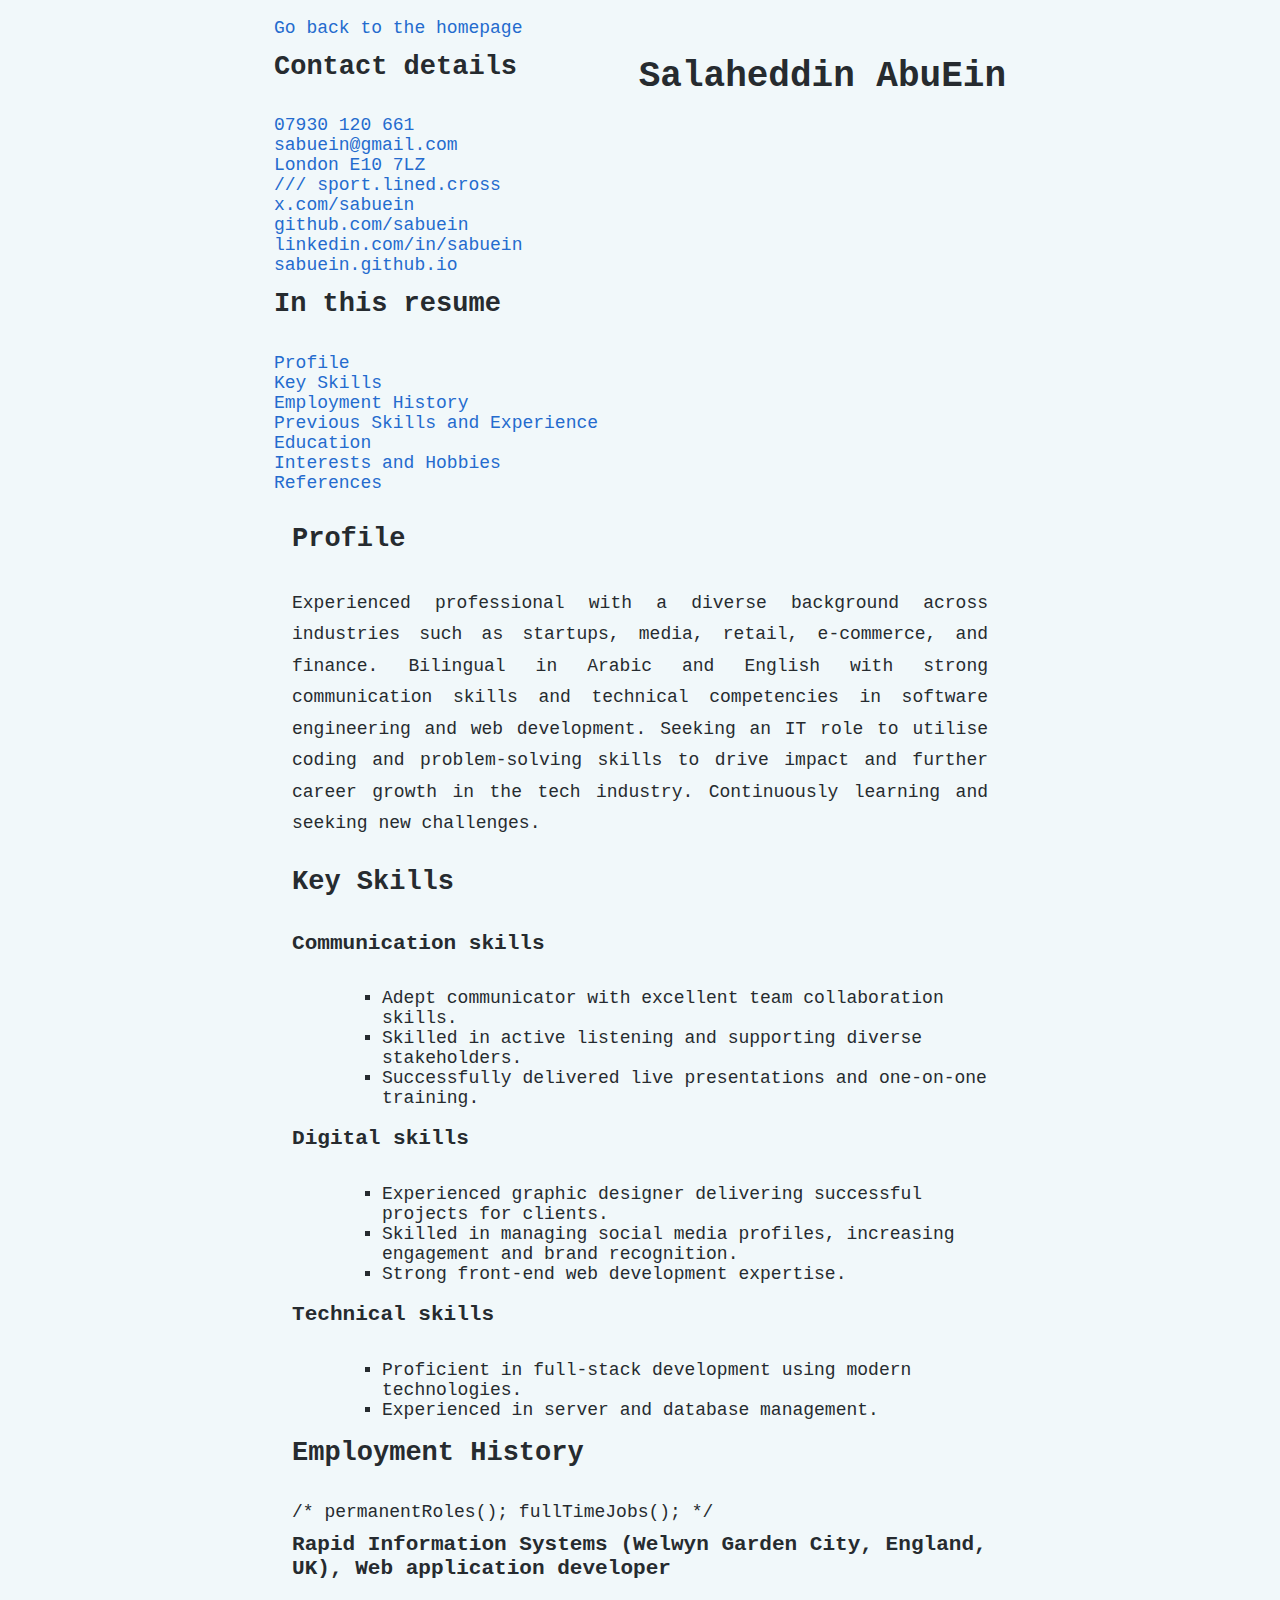
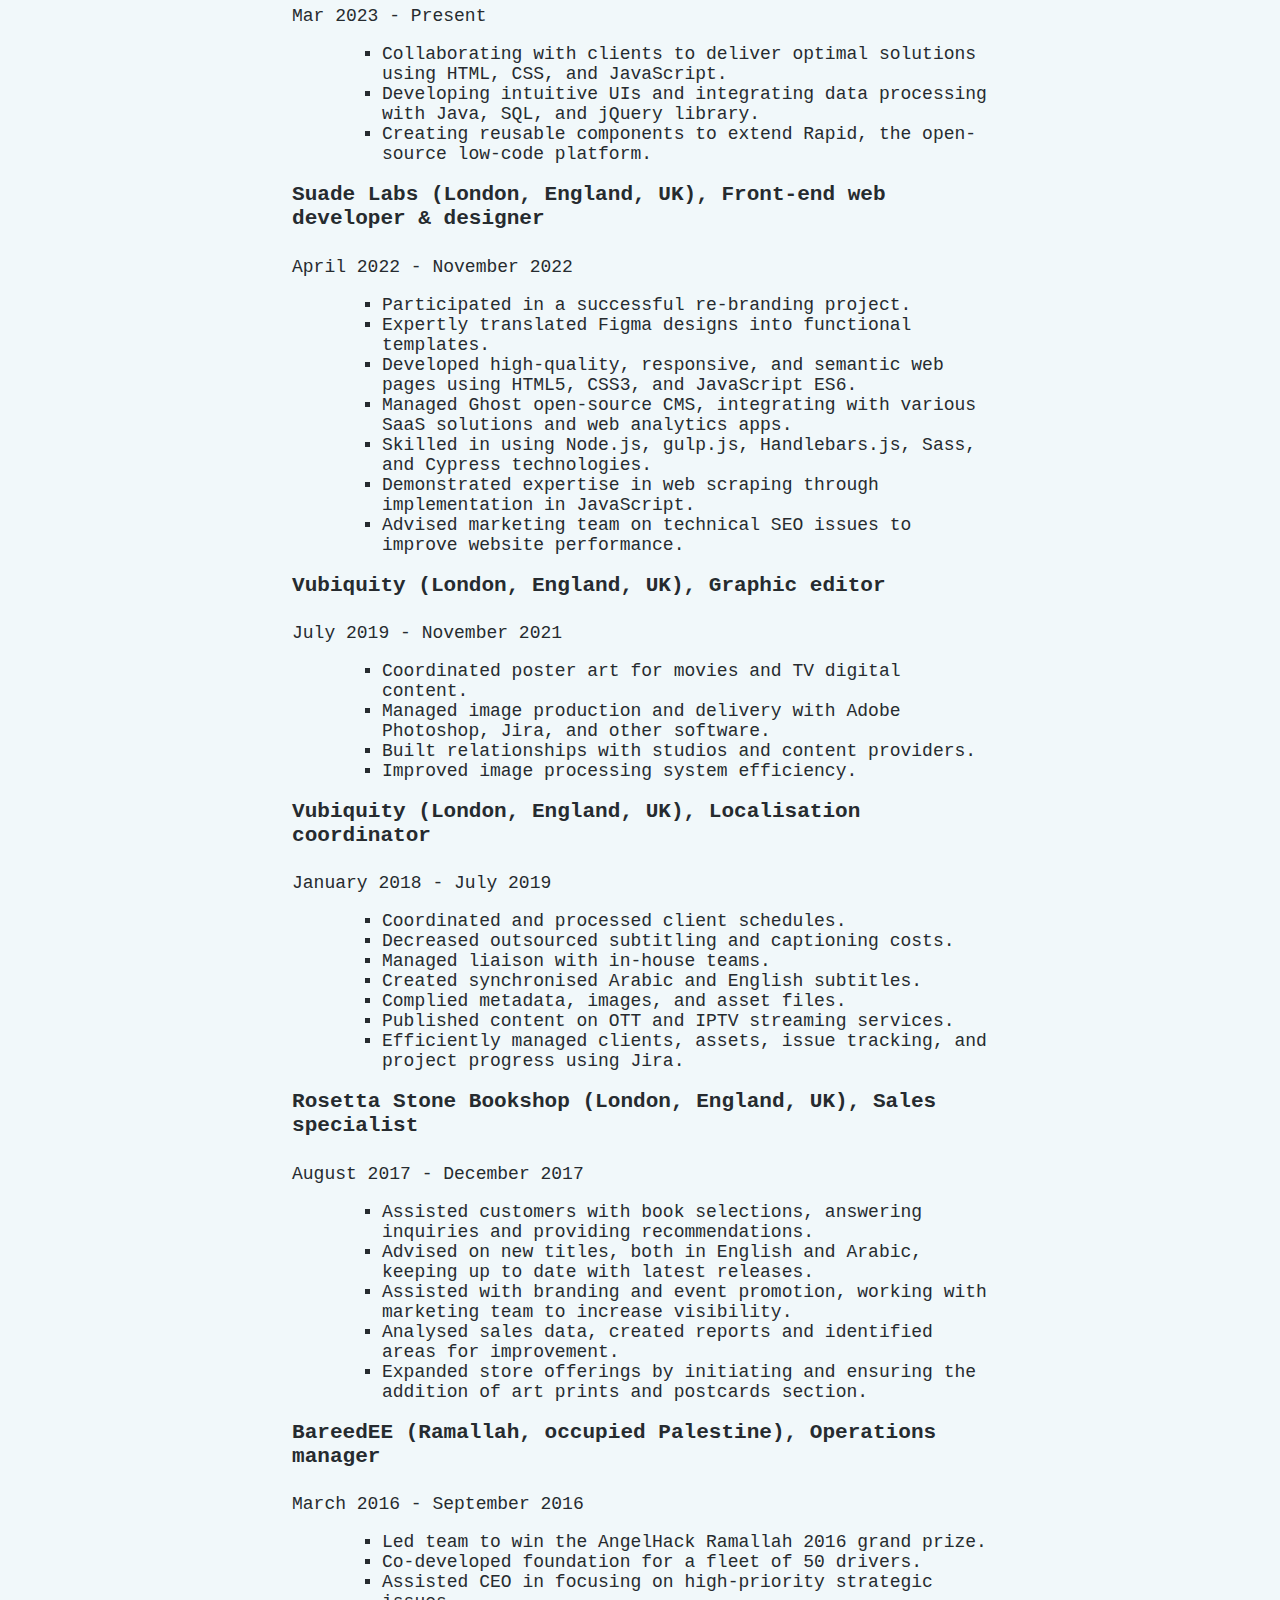
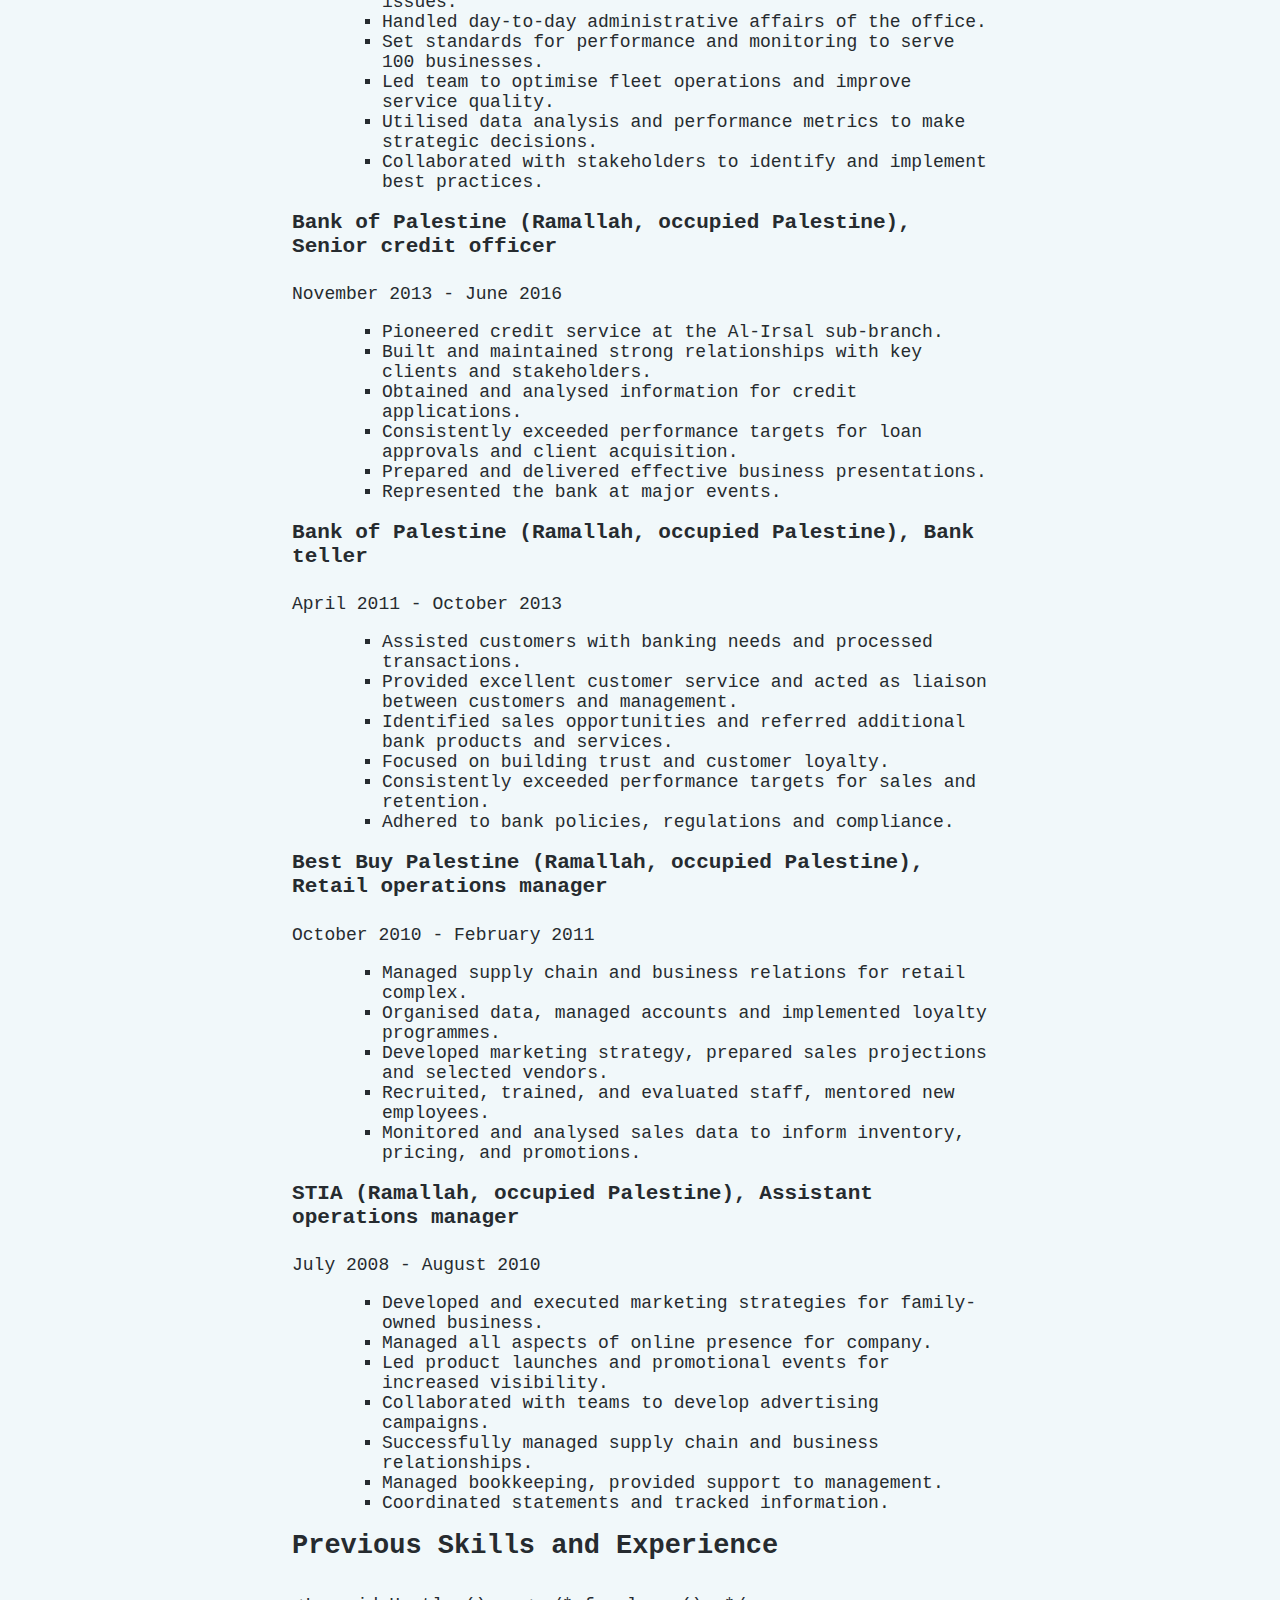
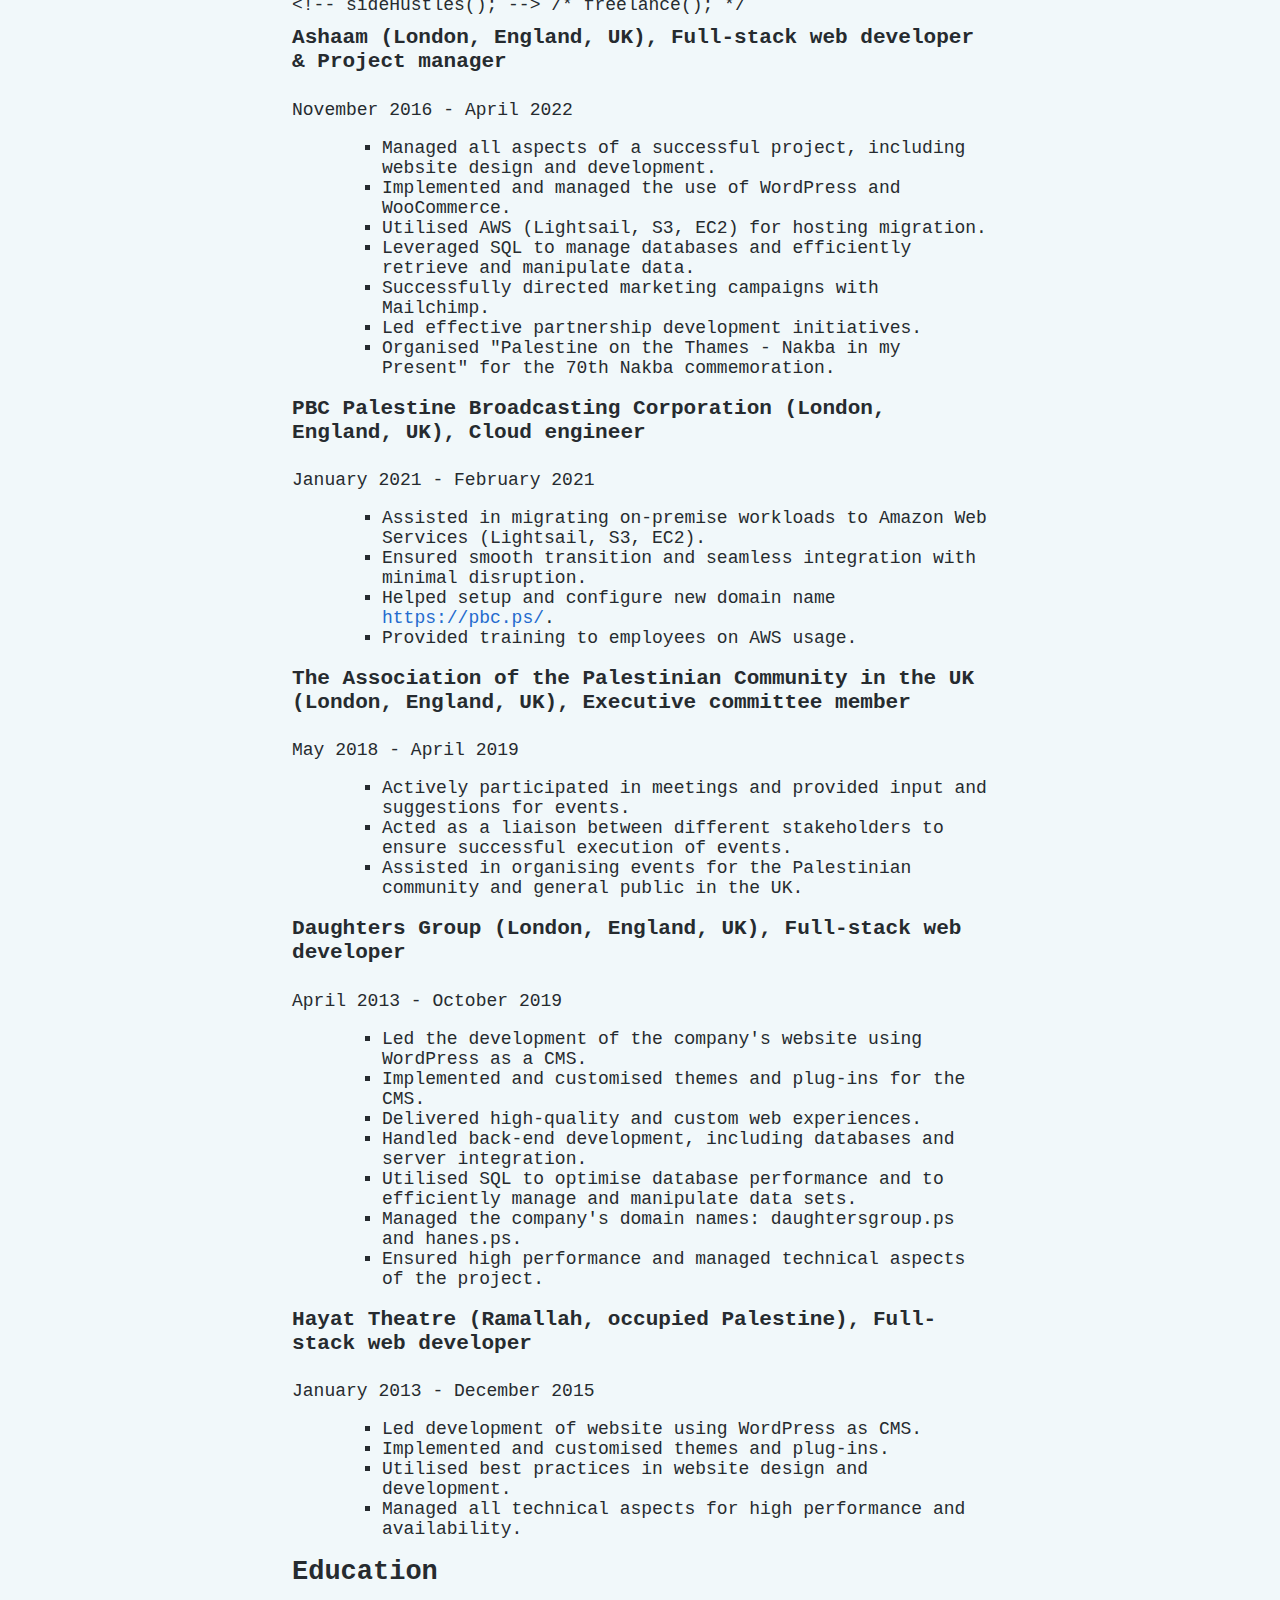
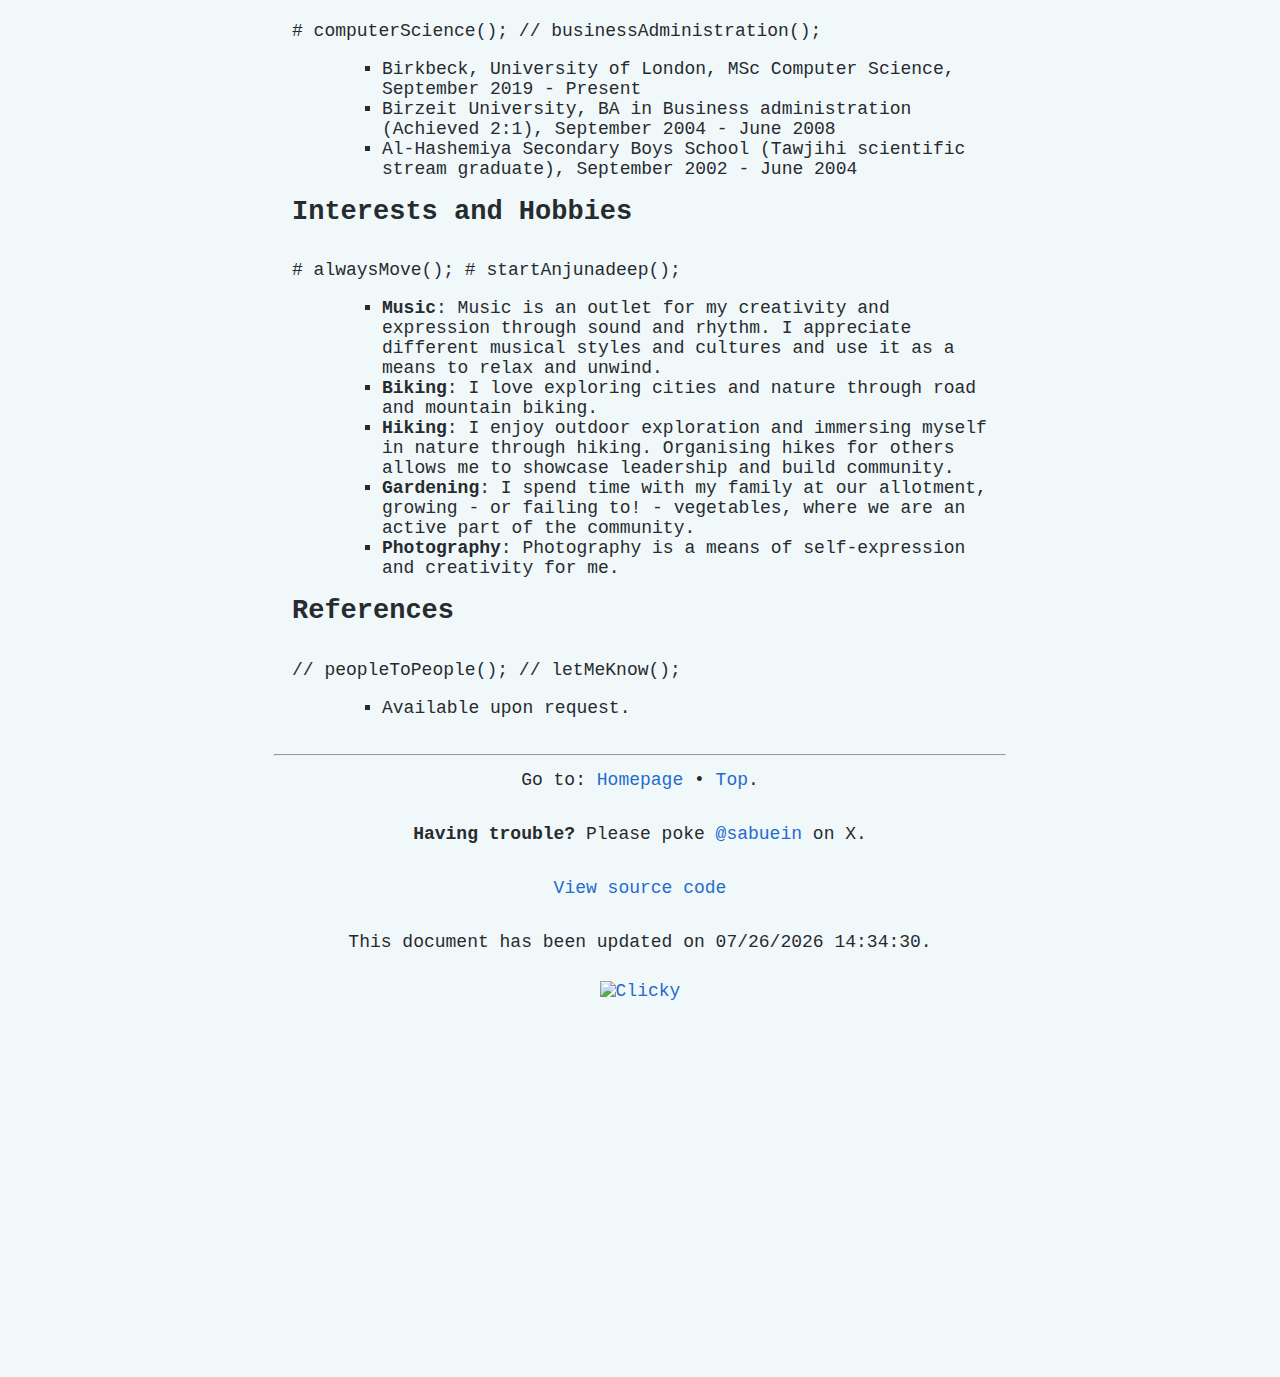
==== commit 44fd6e55: "Updating structure" ====
--- a/resume.html
+++ b/resume.html
@@ -26,7 +26,7 @@
     </head>
 <body class="resume">
     <header class="flexy">
-        <div><a href="/index.html" title="Go to Homepage" target="_top">Go to Homepage</a></div>
+        <div><a href="/index.html" title="Go back to the homepage" target="_top">Go back to the homepage</a></div>
         <nav>
             <h2>Contact details</h2>
             <menu>
--- a/assets/css/screen.css
+++ b/assets/css/screen.css
@@ -1,14 +1,16 @@
 * {
   margin: 0;
   padding: 0;
+  box-sizing: border-box;
 }
 
 :root {
   --code-font-one: monospace;
   --code-font-two: ui-monospace;
   --text-font: Arial, Helvetica, sans-serif;
-  --text-size: 16px;
-  --site-width: 960px;
+  --text-size: 18px;
+  --content-width: 60dvw;
+  --site-width: 1280px;
 }
 
 @media (prefers-color-scheme: light) {
@@ -45,12 +47,17 @@
 
 body {
   margin: 0 auto;
-  padding: 1rem;
+  padding: 1em;
   font-family: var(--code-font-one);
   font-size: var(--text-size);
   color: var(--text-color);
   background-color: var(--background-color);
   max-width: var(--site-width);
+  width: var(--content-width);
+}
+
+main {
+  padding: 1em;
 }
 
 a:link {
@@ -79,21 +86,22 @@
 h5,
 h6,
 p {
-  margin: 1.25rem 0;
+  margin: .5em 0;
+  padding-bottom: .75em;
 }
 
 figure {
-  margin: 1rem 0;
-  max-width: 30rem;
+  margin: 1em 0;
+  max-width: 30em;
 }
 
 figcaption {
-  margin-bottom: 0.5rem;
-  text-align: center;
+  margin: 1em;
+  text-align: start;
 }
 
 p {
-  line-height: 1.85rem;
+  line-height: 1.75em;
   text-align: justify;
 }
 
@@ -107,14 +115,14 @@
 
 ol,
 ul {
-  margin-block-start: 1rem;
-  margin-block-end: 1rem;
-  padding-inline-start: 5rem;
+  margin-block-start: 1em;
+  margin-block-end: 1em;
+  padding-inline-start: 5em;
 }
 
 details {
-  margin: 1rem 0;
-  margin-bottom: 1rem;
+  margin: 1em 0;
+  margin-bottom: 1em;
   border: 1px solid #858585;
   border-radius: 4px;
   font-family: var(--code-font-two);
@@ -130,7 +138,7 @@
 }
 
 summary {
-  padding: 1rem;
+  padding: 1em;
   font-weight: bold;
   cursor: pointer;
 }
@@ -144,27 +152,35 @@
 }
 
 details[open] div {
-  margin: 1rem;
+  margin: 1em;
 }
 
 footer {
   text-align: center;
 }
 
+footer p {
+  text-align: center;
+}
+
 #date {
-  font-size: 0.5rem;
+  font-size: .5em;
   font-style: italic;
   font-weight: bold;
 }
 
 .my-image img {
-  width: 100%;
-  border-radius: 1rem;
+  max-width: 100%;
+  border-radius: 1em;
   background-position: center;
 }
 
+div.icons-social img {
+  max-width: 3rem;
+}
+
 .icons-social {
-  margin-top: 1rem;
+  margin-top: 1em;
   text-align: center;
 }
 
--- a/assets/css/resume.css
+++ b/assets/css/resume.css
@@ -27,8 +27,67 @@
     justify-content: space-between;
     align-items: flex-start;
     min-height: 15em;
+    user-select: none;
+    animation: 250ms linear 0s 1 alternate hide-element;
 }
 
 body.resume > header div {
     flex: 3 0 100%;
+}
+
+body.resume > header.scrollable {
+    position: sticky;
+    top: 3%;
+    transition: all 2s ease-in-out 0s;
+    animation: 2s linear 0s 1 alternate show-element;
+}
+
+@keyframes show-element {
+    from { opacity: .1; }
+    to { opacity: 1; }
+}
+
+@keyframes hide-element {
+    0% {
+        opacity: 1;
+        position: sticky;
+    }
+
+    50% {
+        opacity: .1;
+    }
+
+    100% {
+        opacity: 1;
+        position: relative;
+        transition: all 2s ease-in-out 0s;
+    }
+}
+
+header.scrollable h1,
+header.scrollable div {
+    max-width: 15dvw;
+    position: absolute;
+    left: -17dvw;
+    bottom: -65dvh;
+    transition: all 2s ease-in-out 0s;
+}
+
+header.scrollable nav {
+    position: absolute;
+    transition: all 2s ease-in-out 0s;
+}
+
+header.scrollable nav:first-of-type {
+    left: -17dvw;
+    transition: all 2s ease-in-out 0s;
+}
+
+header.scrollable nav:last-of-type {
+    right: -17dvw;
+    transition: all 2s ease-in-out 0s;
+}
+
+nav menu {
+    list-style-type: none;
 }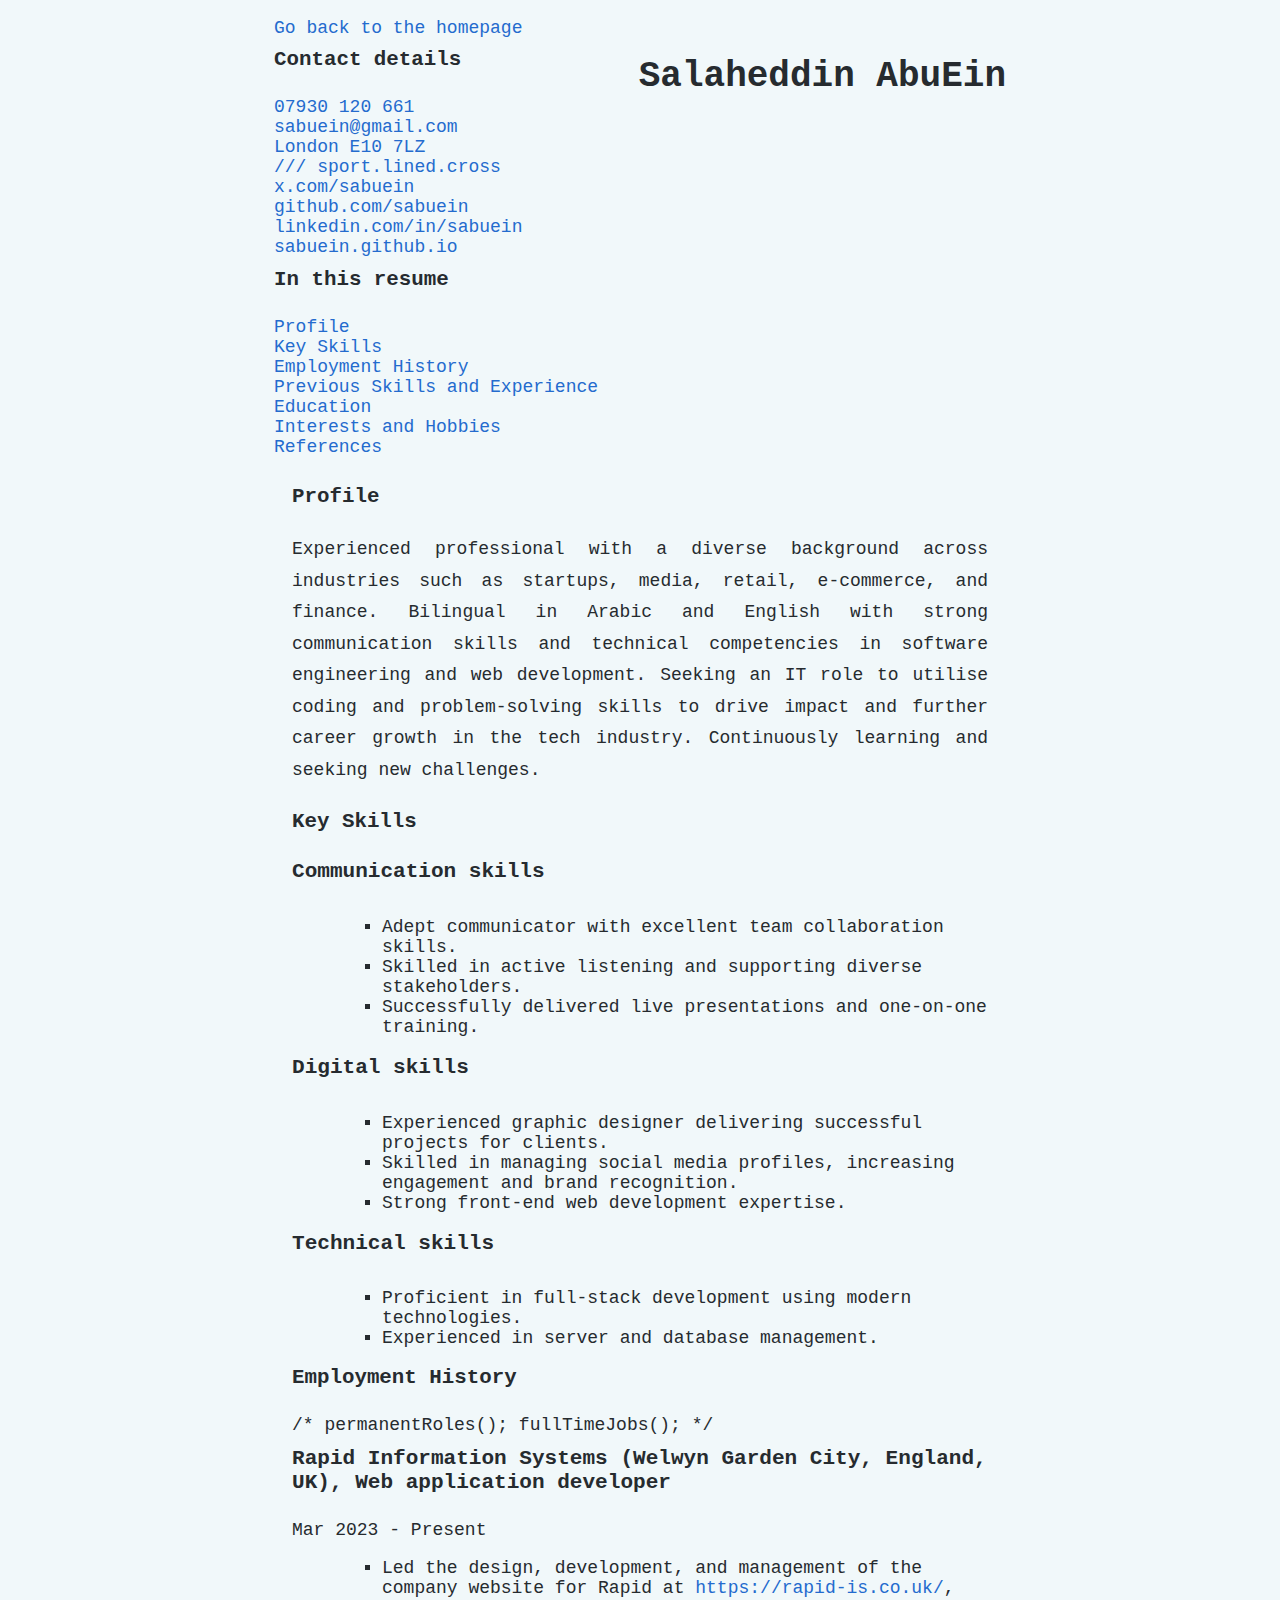
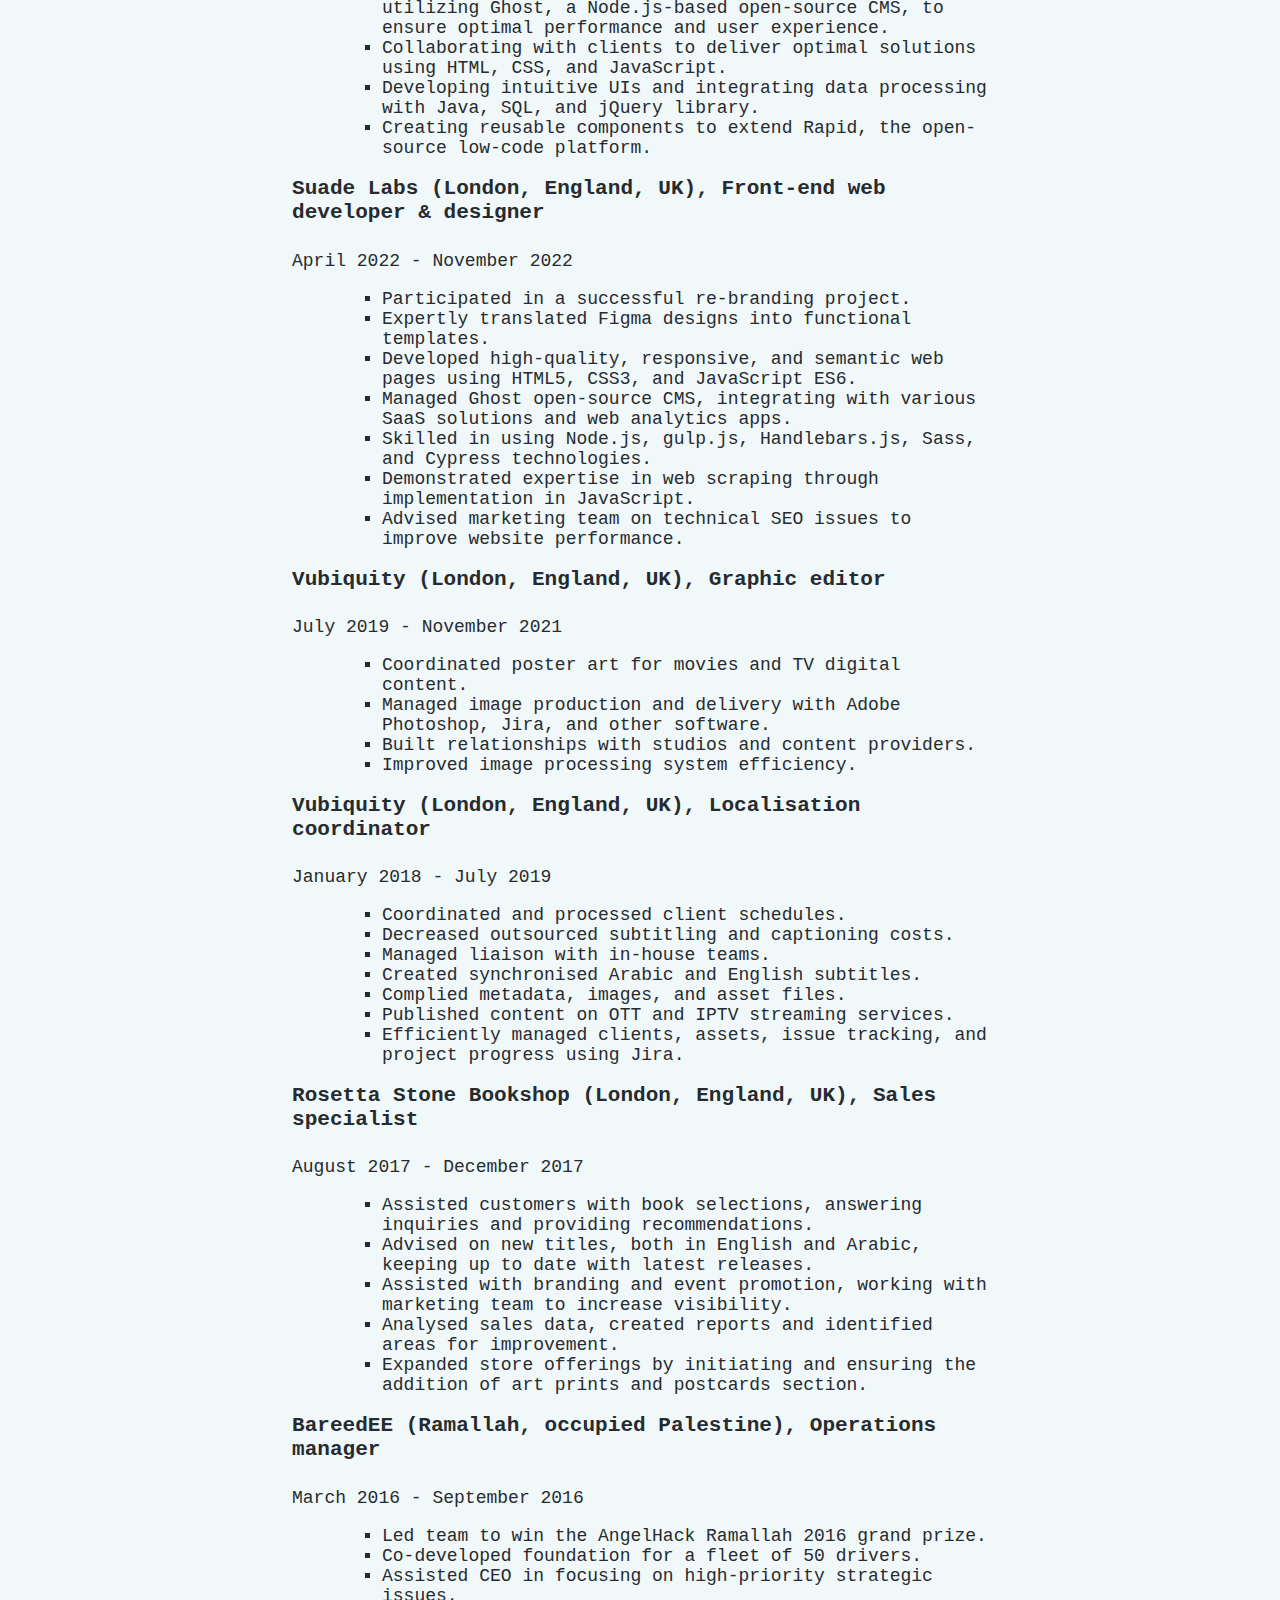
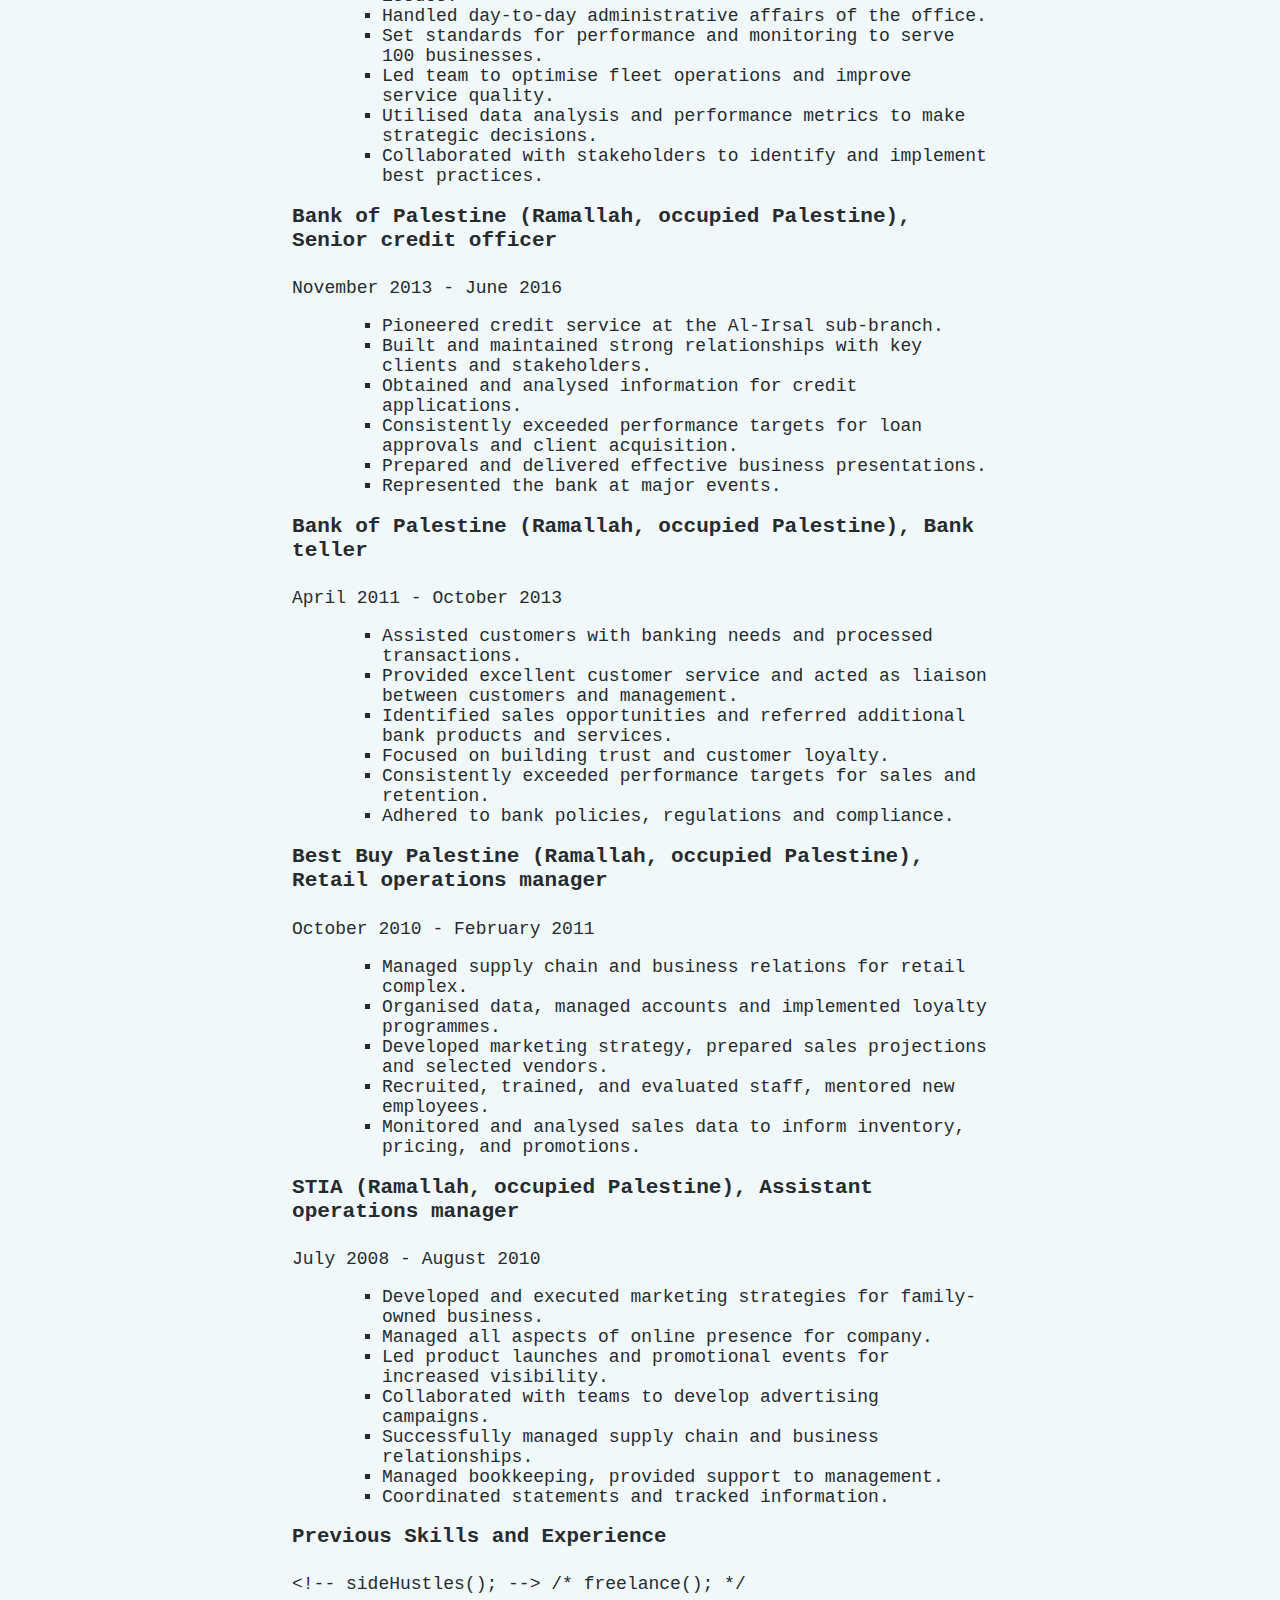
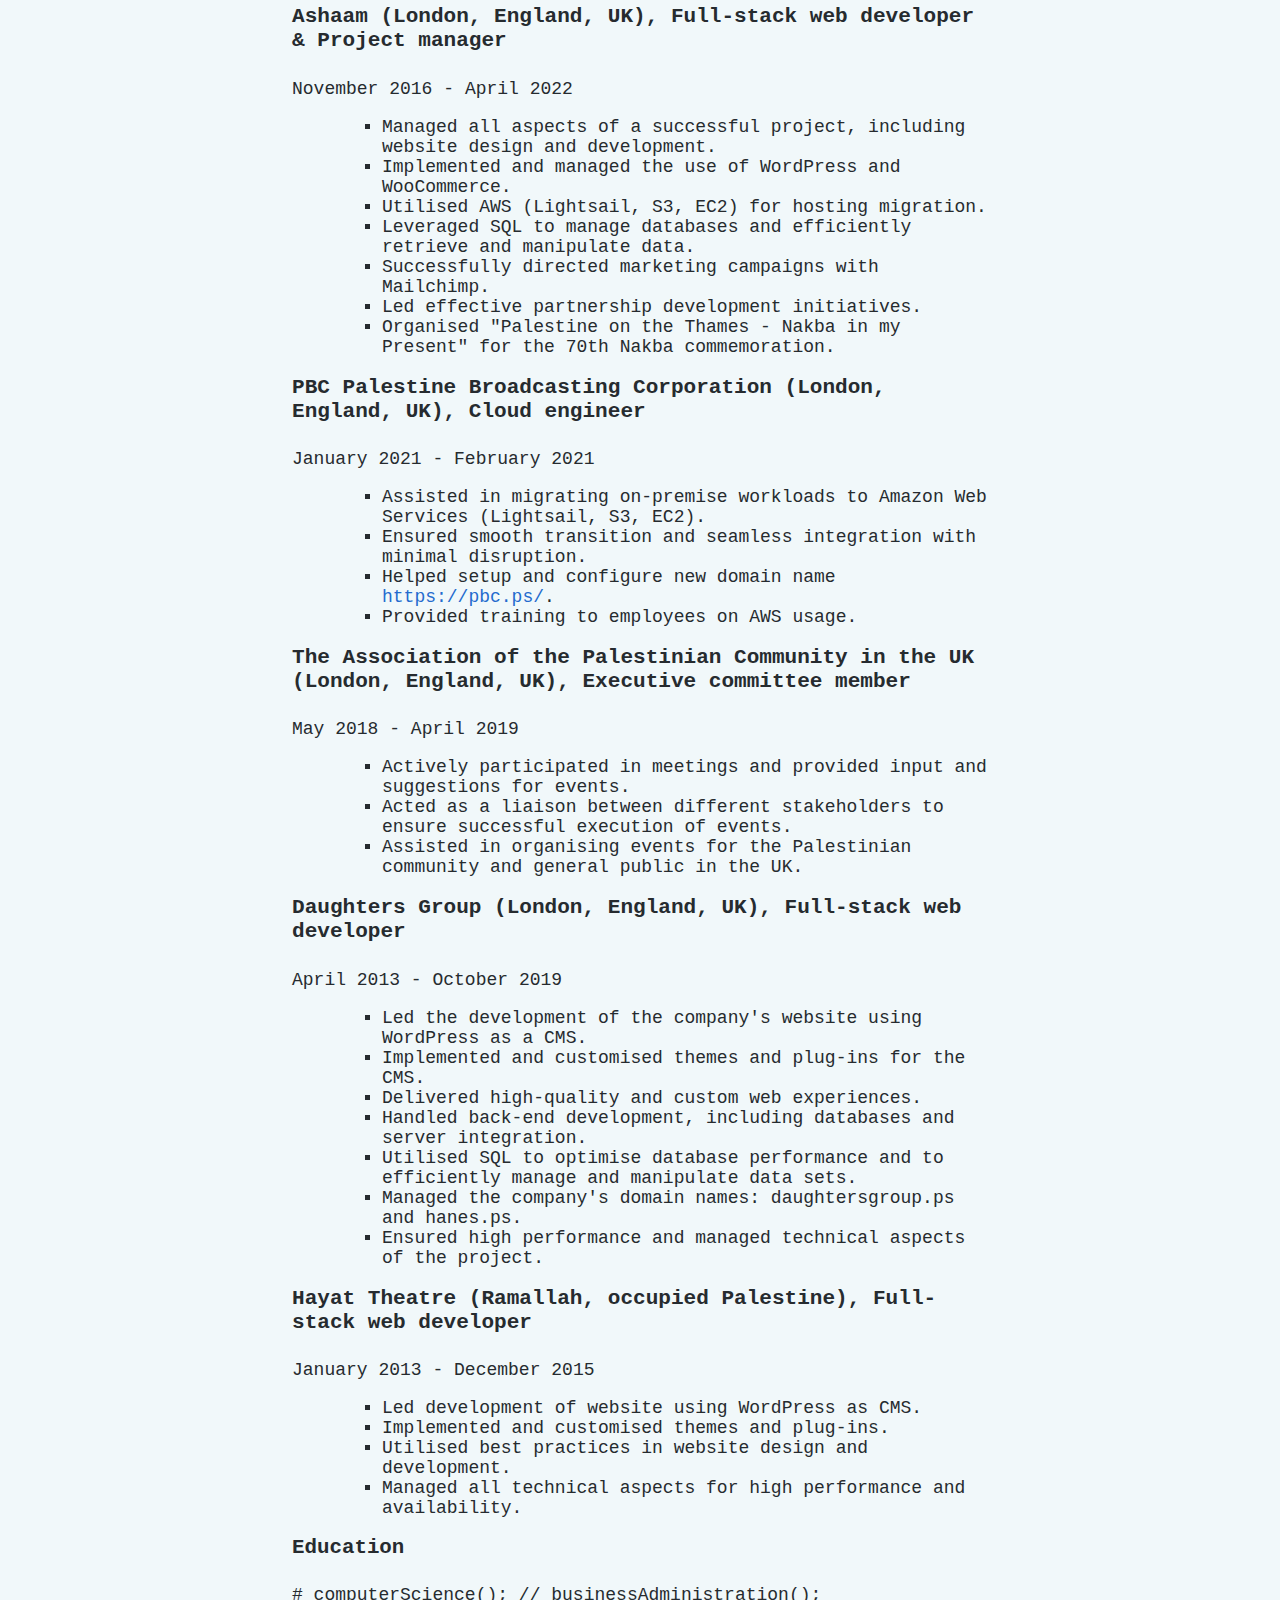
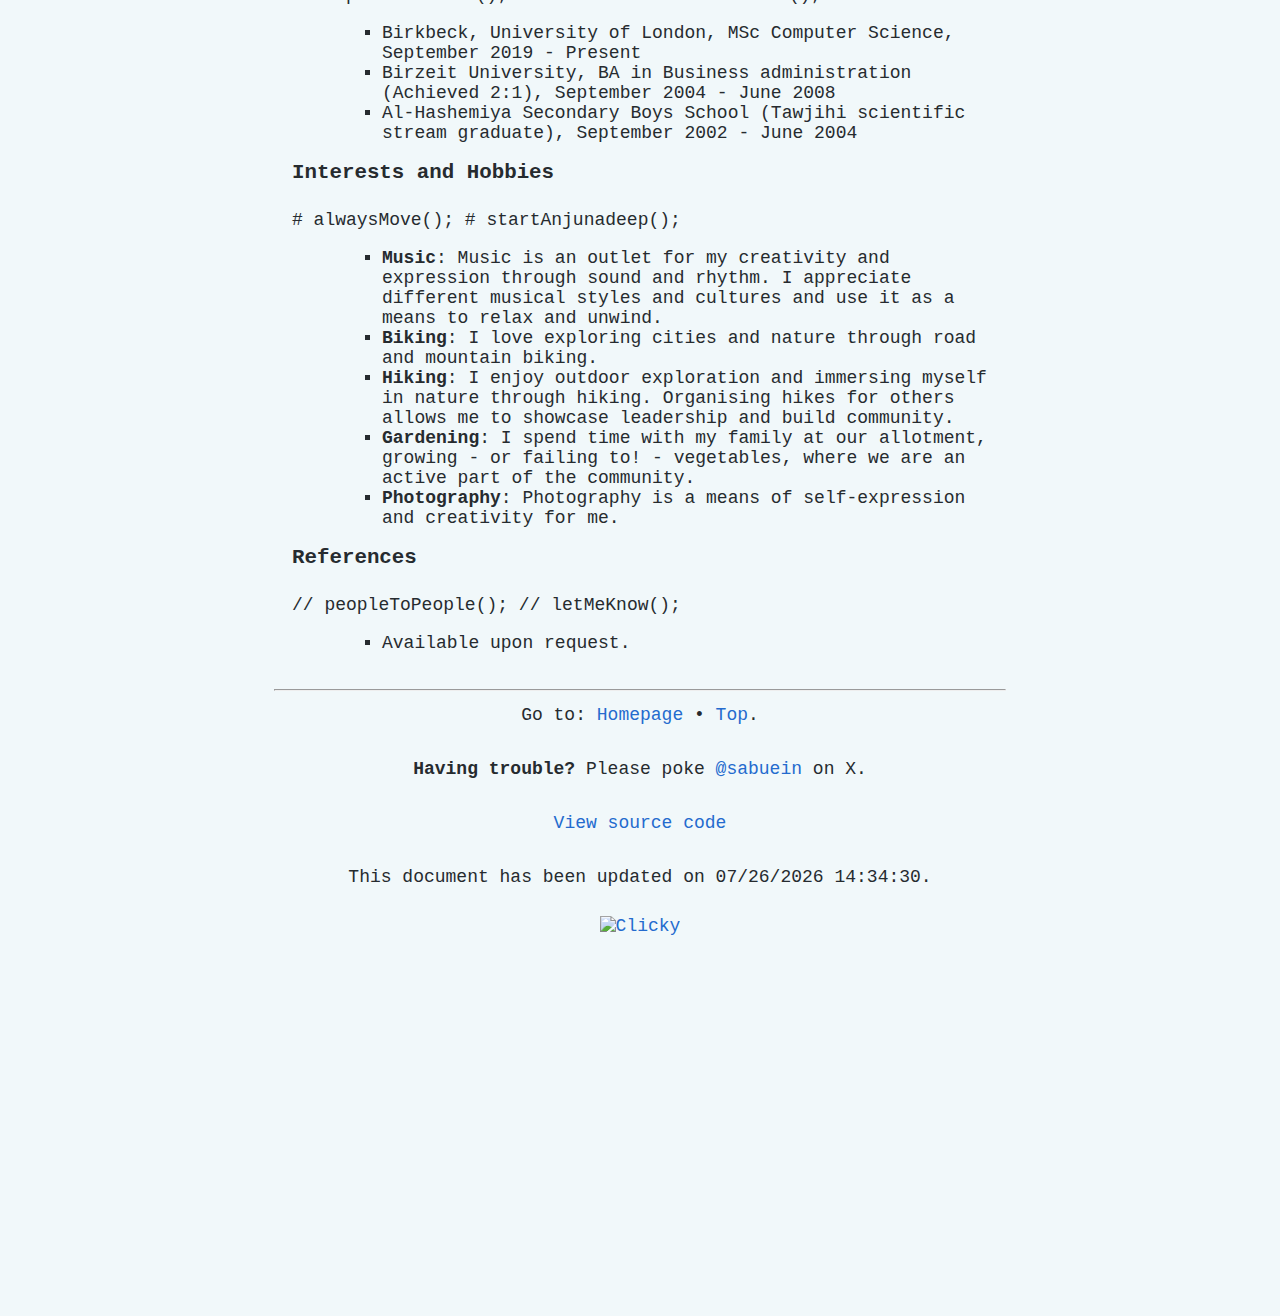
==== commit ed37d071: "Updating resume" ====
--- a/resume.html
+++ b/resume.html
@@ -5,7 +5,7 @@
         <meta http-equiv="X-UA-Compatible" content="IE=edge" />
         <meta http-equiv="cache-control" content="no-cache">
         <meta name="author" content="Salaheddin AbuEin">
-        <meta name="viewport" content="width=device-width, initial-scale=1.0, maximum-scale=1.0, user-scalable=no" />
+        <meta name="viewport" content="width=device-width&comma; initial-scale=1.0&comma; maximum-scale=1.0&comma; user-scalable=no" />
         <meta name="color-scheme" content="light dark" />
         <meta name="robots" content="all">
         <!-- Start of Favicons code -->
@@ -58,7 +58,7 @@
         <section id="profile">
             <header><h2>Profile</h2></header>
             <div>
-                <p>Experienced professional with a diverse background across industries such as startups, media, retail, e-commerce, and finance&period; Bilingual in Arabic and English with strong communication skills and technical competencies in software engineering and web development&period; Seeking an IT role to utilise coding and problem-solving skills to drive impact and further career growth in the tech industry&period; Continuously learning and seeking new challenges&period;</p>
+                <p>Experienced professional with a diverse background across industries such as startups&comma; media&comma; retail&comma; e-commerce&comma; and finance&period; Bilingual in Arabic and English with strong communication skills and technical competencies in software engineering and web development&period; Seeking an IT role to utilise coding and problem-solving skills to drive impact and further career growth in the tech industry&period; Continuously learning and seeking new challenges&period;</p>
             </div>
         </section>
         <section id="keySkills">
@@ -73,7 +73,7 @@
                 <h3>Digital skills</h3>
                 <ul>
                     <li>Experienced graphic designer delivering successful projects for clients&period;</li>
-                    <li>Skilled in managing social media profiles, increasing engagement and brand recognition&period;</li>
+                    <li>Skilled in managing social media profiles&comma; increasing engagement and brand recognition&period;</li>
                     <li>Strong front-end web development expertise&period;</li>
                 </ul>
                 <h3>Technical skills</h3>
@@ -93,7 +93,7 @@
             </header>
             <article>
                 <header>
-                    <h3>Rapid Information Systems (Welwyn Garden City, England, UK), Web application developer</h3>
+                    <h3>Rapid Information Systems (Welwyn Garden City&comma; England&comma; UK)&comma; Web application developer</h3>
                     <div>
                         <span>Mar 2023</span>
                         <span>&dash;</span>
@@ -101,14 +101,15 @@
                     </div>
                 </header>
                 <ul>
-                    <li>Collaborating with clients to deliver optimal solutions using HTML, CSS, and JavaScript&period;</li>
-                    <li>Developing intuitive UIs and integrating data processing with Java, SQL, and jQuery library&period;</li>
-                    <li>Creating reusable components to extend Rapid, the open-source low-code platform&period;</li>
-                </ul>
-            </article>
-            <article>
-                <header>
-                    <h3>Suade Labs (London, England, UK), Front-end web developer &amp; designer</h3>
+                    <li>Led the design&comma; development&comma; and management of the company website for Rapid at <a href="https://rapid-is.co.uk/" target="_blank" title="Rapid Information Systems">https://rapid-is.co.uk/</a>&comma; utilizing Ghost&comma; a Node&period;js-based open-source CMS&comma; to ensure optimal performance and user experience&period;</li>
+                    <li>Collaborating with clients to deliver optimal solutions using HTML&comma; CSS&comma; and JavaScript&period;</li>
+                    <li>Developing intuitive UIs and integrating data processing with Java&comma; SQL&comma; and jQuery library&period;</li>
+                    <li>Creating reusable components to extend Rapid&comma; the open-source low-code platform&period;</li>
+                </ul>
+            </article>
+            <article>
+                <header>
+                    <h3>Suade Labs (London&comma; England&comma; UK)&comma; Front-end web developer &amp; designer</h3>
                     <div>
                         <span>April 2022</span>
                         <span>&dash;</span>
@@ -118,16 +119,16 @@
                 <ul>
                     <li>Participated in a successful re-branding project&period;</li>
                     <li>Expertly translated Figma designs into functional templates&period;</li>
-                    <li>Developed high-quality, responsive, and semantic web pages using HTML5, CSS3, and JavaScript ES6&period;</li>
-                    <li>Managed Ghost open-source CMS, integrating with various SaaS solutions and web analytics apps&period;</li>
-                    <li>Skilled in using Node.js, gulp.js, Handlebars.js, Sass, and Cypress technologies&period;</li>
+                    <li>Developed high-quality&comma; responsive&comma; and semantic web pages using HTML5&comma; CSS3&comma; and JavaScript ES6&period;</li>
+                    <li>Managed Ghost open-source CMS&comma; integrating with various SaaS solutions and web analytics apps&period;</li>
+                    <li>Skilled in using Node.js&comma; gulp.js&comma; Handlebars.js&comma; Sass&comma; and Cypress technologies&period;</li>
                     <li>Demonstrated expertise in web scraping through implementation in JavaScript&period;</li>
                     <li>Advised marketing team on technical SEO issues to improve website performance&period;</li>
                 </ul>
             </article>
             <article>
                 <header>
-                    <h3>Vubiquity (London, England, UK), Graphic editor</h3>
+                    <h3>Vubiquity (London&comma; England&comma; UK)&comma; Graphic editor</h3>
                     <div>
                         <span>July 2019</span>
                         <span>&dash;</span>
@@ -136,14 +137,14 @@
                 </header>
                 <ul>
                     <li>Coordinated poster art for movies and TV digital content&period;</li>
-                    <li>Managed image production and delivery with Adobe Photoshop, Jira, and other software&period;</li>
+                    <li>Managed image production and delivery with Adobe Photoshop&comma; Jira&comma; and other software&period;</li>
                     <li>Built relationships with studios and content providers&period;</li>
                     <li>Improved image processing system efficiency&period;</li>
                 </ul>
             </article>
             <article>
                 <header>
-                    <h3>Vubiquity (London, England, UK), Localisation coordinator</h3>
+                    <h3>Vubiquity (London&comma; England&comma; UK)&comma; Localisation coordinator</h3>
                     <div>
                         <span>January 2018</span>
                         <span>&dash;</span>
@@ -155,14 +156,14 @@
                     <li>Decreased outsourced subtitling and captioning costs&period;</li>
                     <li>Managed liaison with in-house teams&period;</li>
                     <li>Created synchronised Arabic and English subtitles&period;</li>
-                    <li>Complied metadata, images, and asset files&period;</li>
+                    <li>Complied metadata&comma; images&comma; and asset files&period;</li>
                     <li>Published content on OTT and IPTV streaming services&period;</li>
-                    <li>Efficiently managed clients, assets, issue tracking, and project progress using Jira&period;</li>
-                </ul>
-            </article>
-            <article>
-                <header>
-                    <h3>Rosetta Stone Bookshop (London, England, UK), Sales specialist</h3>
+                    <li>Efficiently managed clients&comma; assets&comma; issue tracking&comma; and project progress using Jira&period;</li>
+                </ul>
+            </article>
+            <article>
+                <header>
+                    <h3>Rosetta Stone Bookshop (London&comma; England&comma; UK)&comma; Sales specialist</h3>
                     <div>
                         <span>August 2017</span>
                         <span>&dash;</span>
@@ -170,16 +171,16 @@
                     </div>
                 </header>
                 <ul>
-                    <li>Assisted customers with book selections, answering inquiries and providing recommendations&period;</li>
-                    <li>Advised on new titles, both in English and Arabic, keeping up to date with latest releases&period;</li>
-                    <li>Assisted with branding and event promotion, working with marketing team to increase visibility&period;</li>
-                    <li>Analysed sales data, created reports and identified areas for improvement&period;</li>
+                    <li>Assisted customers with book selections&comma; answering inquiries and providing recommendations&period;</li>
+                    <li>Advised on new titles&comma; both in English and Arabic&comma; keeping up to date with latest releases&period;</li>
+                    <li>Assisted with branding and event promotion&comma; working with marketing team to increase visibility&period;</li>
+                    <li>Analysed sales data&comma; created reports and identified areas for improvement&period;</li>
                     <li>Expanded store offerings by initiating and ensuring the addition of art prints and postcards section&period;</li>
                 </ul>
             </article>
             <article>
                 <header>
-                    <h3>BareedEE (Ramallah, occupied Palestine), Operations manager</h3>
+                    <h3>BareedEE (Ramallah&comma; occupied Palestine)&comma; Operations manager</h3>
                     <div>
                         <span>March 2016</span>
                         <span>&dash;</span>
@@ -199,7 +200,7 @@
             </article>
             <article>
                 <header>
-                    <h3>Bank of Palestine (Ramallah, occupied Palestine), Senior credit officer</h3>
+                    <h3>Bank of Palestine (Ramallah&comma; occupied Palestine)&comma; Senior credit officer</h3>
                     <div>
                         <span>November 2013</span>
                         <span>&dash;</span>
@@ -217,7 +218,7 @@
             </article>
             <article>
                 <header>
-                    <h3>Bank of Palestine (Ramallah, occupied Palestine), Bank teller</h3>
+                    <h3>Bank of Palestine (Ramallah&comma; occupied Palestine)&comma; Bank teller</h3>
                     <div>
                         <span>April 2011</span>
                         <span>&dash;</span>
@@ -230,12 +231,12 @@
                     <li>Identified sales opportunities and referred additional bank products and services&period;</li>
                     <li>Focused on building trust and customer loyalty&period;</li>
                     <li>Consistently exceeded performance targets for sales and retention&period;</li>
-                    <li>Adhered to bank policies, regulations and compliance&period;</li>
-                </ul>
-            </article>
-            <article>
-                <header>
-                    <h3>Best Buy Palestine (Ramallah, occupied Palestine), Retail operations manager</h3>
+                    <li>Adhered to bank policies&comma; regulations and compliance&period;</li>
+                </ul>
+            </article>
+            <article>
+                <header>
+                    <h3>Best Buy Palestine (Ramallah&comma; occupied Palestine)&comma; Retail operations manager</h3>
                     <div>
                         <span>October 2010</span>
                         <span>&dash;</span>
@@ -244,15 +245,15 @@
                 </header>
                 <ul>
                     <li>Managed supply chain and business relations for retail complex&period;</li>
-                    <li>Organised data, managed accounts and implemented loyalty programmes&period;</li>
-                    <li>Developed marketing strategy, prepared sales projections and selected vendors&period;</li>
-                    <li>Recruited, trained, and evaluated staff, mentored new employees&period;</li>
-                    <li>Monitored and analysed sales data to inform inventory, pricing, and promotions&period;</li>
-                </ul>
-            </article>
-            <article>
-                <header>
-                    <h3>STIA (Ramallah, occupied Palestine), Assistant operations manager</h3>
+                    <li>Organised data&comma; managed accounts and implemented loyalty programmes&period;</li>
+                    <li>Developed marketing strategy&comma; prepared sales projections and selected vendors&period;</li>
+                    <li>Recruited&comma; trained&comma; and evaluated staff&comma; mentored new employees&period;</li>
+                    <li>Monitored and analysed sales data to inform inventory&comma; pricing&comma; and promotions&period;</li>
+                </ul>
+            </article>
+            <article>
+                <header>
+                    <h3>STIA (Ramallah&comma; occupied Palestine)&comma; Assistant operations manager</h3>
                     <div>
                         <span>July 2008</span>
                         <span>&dash;</span>
@@ -265,7 +266,7 @@
                     <li>Led product launches and promotional events for increased visibility&period;</li>
                     <li>Collaborated with teams to develop advertising campaigns&period;</li>
                     <li>Successfully managed supply chain and business relationships&period;</li>
-                    <li>Managed bookkeeping, provided support to management&period;</li>
+                    <li>Managed bookkeeping&comma; provided support to management&period;</li>
                     <li>Coordinated statements and tracked information&period;</li>
                 </ul>
             </article>
@@ -280,7 +281,7 @@
             </header>
             <article>
                 <header>
-                    <h3>Ashaam (London, England, UK), Full-stack web developer & Project manager</h3>
+                    <h3>Ashaam (London&comma; England&comma; UK)&comma; Full-stack web developer & Project manager</h3>
                     <div>
                         <span>November 2016</span>
                         <span>&dash;</span>
@@ -288,9 +289,9 @@
                     </div>
                 </header>
                 <ul>
-                    <li>Managed all aspects of a successful project, including website design and development&period;</li>
+                    <li>Managed all aspects of a successful project&comma; including website design and development&period;</li>
                     <li>Implemented and managed the use of WordPress and WooCommerce&period;</li>
-                    <li>Utilised AWS (Lightsail, S3, EC2) for hosting migration&period;</li>
+                    <li>Utilised AWS (Lightsail&comma; S3&comma; EC2) for hosting migration&period;</li>
                     <li>Leveraged SQL to manage databases and efficiently retrieve and manipulate data&period;</li>
                     <li>Successfully directed marketing campaigns with Mailchimp&period;</li>
                     <li>Led effective partnership development initiatives&period;</li>
@@ -299,7 +300,7 @@
             </article>
             <article>
                 <header>
-                    <h3>PBC Palestine Broadcasting Corporation (London, England, UK), Cloud engineer</h3>
+                    <h3>PBC Palestine Broadcasting Corporation (London&comma; England&comma; UK)&comma; Cloud engineer</h3>
                     <div>
                         <span>January 2021</span>
                         <span>&dash;</span>
@@ -307,7 +308,7 @@
                     </div>
                 </header>
                 <ul>
-                    <li>Assisted in migrating on&dash;premise workloads to Amazon Web Services (Lightsail, S3, EC2)&period;</li>
+                    <li>Assisted in migrating on&dash;premise workloads to Amazon Web Services (Lightsail&comma; S3&comma; EC2)&period;</li>
                     <li>Ensured smooth transition and seamless integration with minimal disruption&period;</li>
                     <li>Helped setup and configure new domain name <a href="https://pbc.ps/" target="_blank" title="Palestinian Broadcasting Corporation (PBC)">https://pbc&period;ps/</a>&period;</li>
                     <li>Provided training to employees on AWS usage&period;</li>
@@ -315,7 +316,7 @@
             </article>
             <article>
                 <header>
-                    <h3>The Association of the Palestinian Community in the UK (London, England, UK), Executive committee member</h3>
+                    <h3>The Association of the Palestinian Community in the UK (London&comma; England&comma; UK)&comma; Executive committee member</h3>
                     <div>
                         <span>May 2018</span>
                         <span>&dash;</span>
@@ -330,7 +331,7 @@
             </article>
             <article>
                 <header>
-                    <h3>Daughters Group (London, England, UK), Full-stack web developer</h3>
+                    <h3>Daughters Group (London&comma; England&comma; UK)&comma; Full-stack web developer</h3>
                     <div>
                         <span>April 2013</span>
                         <span>&dash;</span>
@@ -341,7 +342,7 @@
                     <li>Led the development of the company&apos;s website using WordPress as a CMS&period;</li>
                     <li>Implemented and customised themes and plug-ins for the CMS&period;</li>
                     <li>Delivered high-quality and custom web experiences&period;</li>
-                    <li>Handled back-end development, including databases and server integration&period;</li>
+                    <li>Handled back-end development&comma; including databases and server integration&period;</li>
                     <li>Utilised SQL to optimise database performance and to efficiently manage and manipulate data sets&period;</li>
                     <li>Managed the company&apos;s domain names: daughtersgroup&period;ps and hanes&period;ps&period;</li>
                     <li>Ensured high performance and managed technical aspects of the project&period;</li>
@@ -349,7 +350,7 @@
             </article>
             <article>
                 <header>
-                    <h3>Hayat Theatre (Ramallah, occupied Palestine)&comma; Full-stack web developer</h3>
+                    <h3>Hayat Theatre (Ramallah&comma; occupied Palestine)&comma; Full-stack web developer</h3>
                     <div>
                         <span>January 2013</span>
                         <span>&dash;</span>
@@ -373,9 +374,9 @@
                 </div>
             </header>
             <ul>
-                <li>Birkbeck, University of London, MSc Computer Science, September 2019 &dash; Present</li>
-                <li>Birzeit University, BA in Business administration (Achieved 2:1), September 2004 &dash; June 2008</li>
-                <li>Al-Hashemiya Secondary Boys School (Tawjihi scientific stream graduate), September 2002 &dash; June 2004</li>
+                <li>Birkbeck&comma; University of London&comma; MSc Computer Science&comma; September 2019 &dash; Present</li>
+                <li>Birzeit University&comma; BA in Business administration (Achieved 2:1)&comma; September 2004 &dash; June 2008</li>
+                <li>Al-Hashemiya Secondary Boys School (Tawjihi scientific stream graduate)&comma; September 2002 &dash; June 2004</li>
             </ul>
         </section>
         <section id="interestsHobbies">
@@ -390,7 +391,7 @@
                 <li><strong>Music</strong>&colon; Music is an outlet for my creativity and expression through sound and rhythm&period; I appreciate different musical styles and cultures and use it as a means to relax and unwind&period;</li>
                 <li><strong>Biking</strong>&colon; I love exploring cities and nature through road and mountain biking&period;</li>
                 <li><strong>Hiking</strong>&colon; I enjoy outdoor exploration and immersing myself in nature through hiking&period; Organising hikes for others allows me to showcase leadership and build community&period;</li>
-                <li><strong>Gardening</strong>&colon; I spend time with my family at our allotment, growing &dash; or failing to! - vegetables, where we are an active part of the community&period;</li>
+                <li><strong>Gardening</strong>&colon; I spend time with my family at our allotment&comma; growing &dash; or failing to! - vegetables&comma; where we are an active part of the community&period;</li>
                 <li><strong>Photography</strong>&colon; Photography is a means of self-expression and creativity for me&period;</li>
             </ul>
         </section>
--- a/assets/css/screen.css
+++ b/assets/css/screen.css
@@ -90,6 +90,10 @@
   padding-bottom: .75em;
 }
 
+h2 {
+  font-size: 1.3rem;
+}
+
 figure {
   margin: 1em 0;
   max-width: 30em;
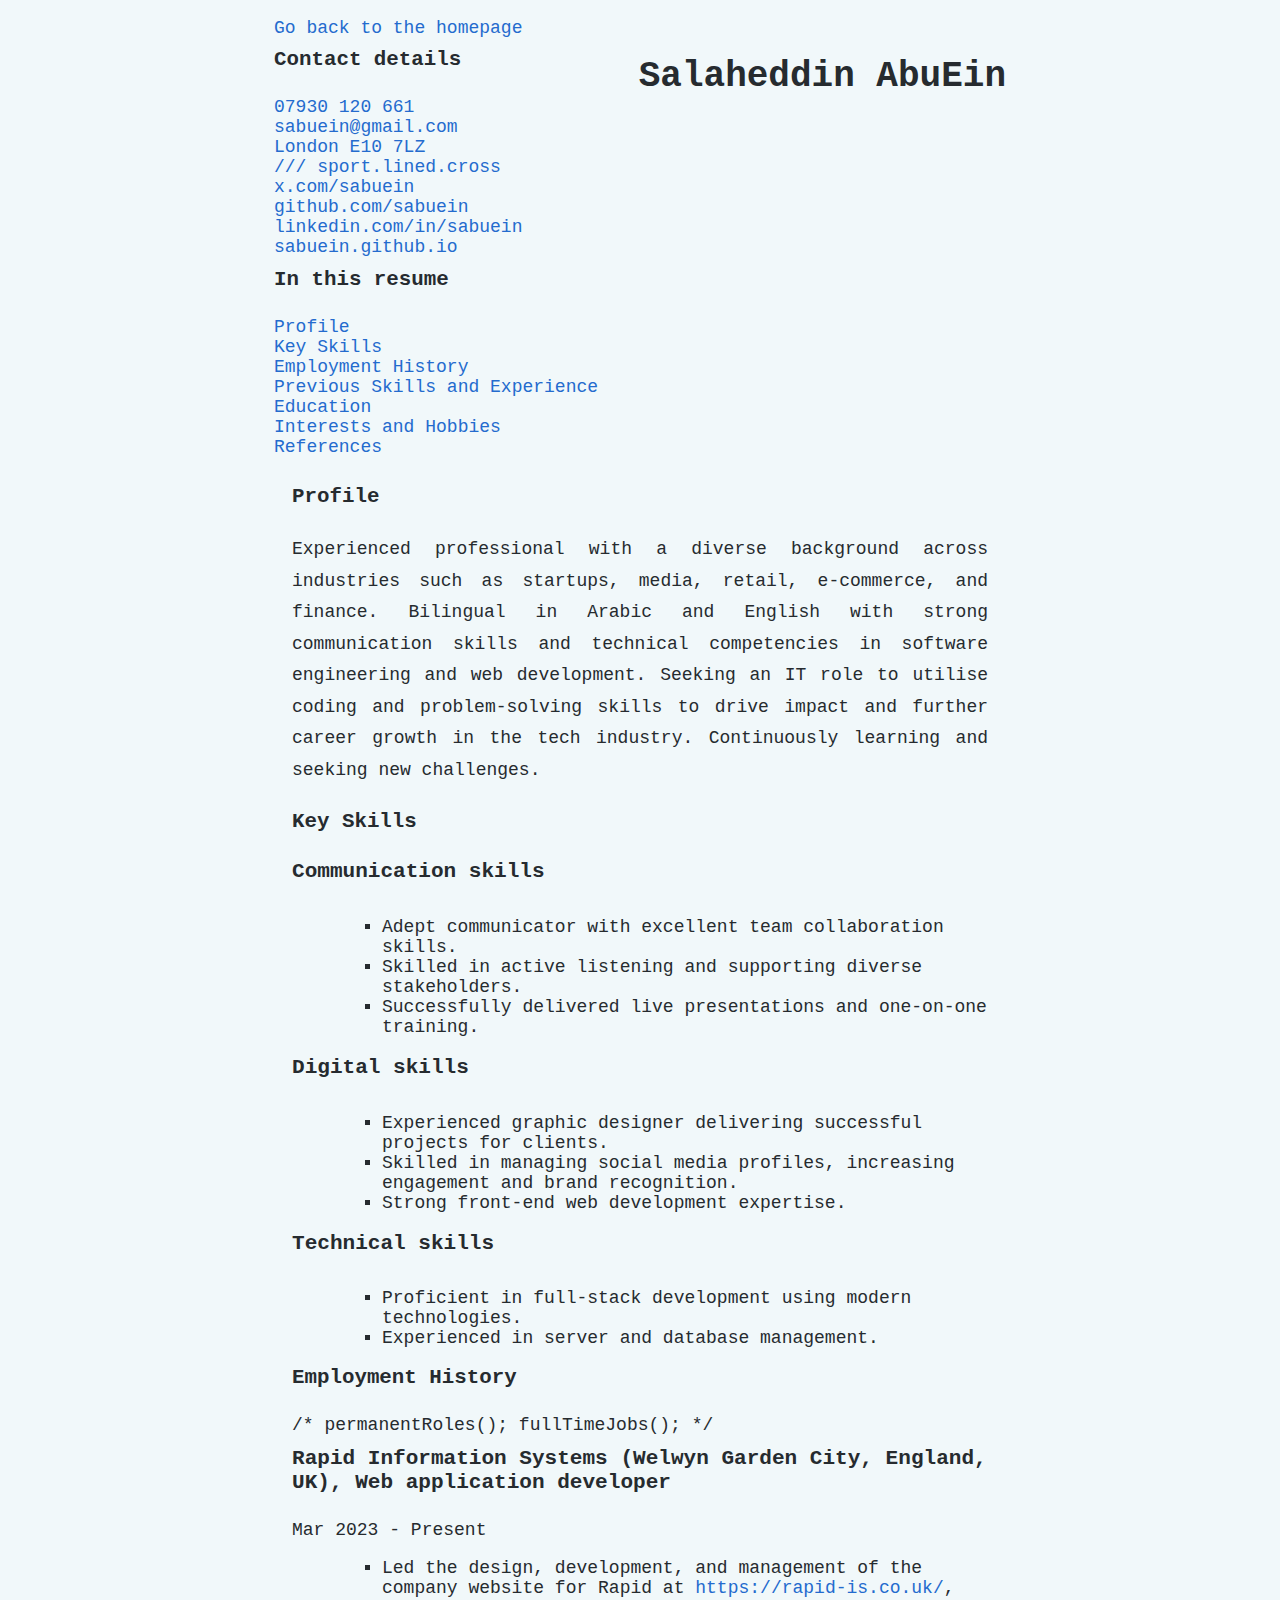
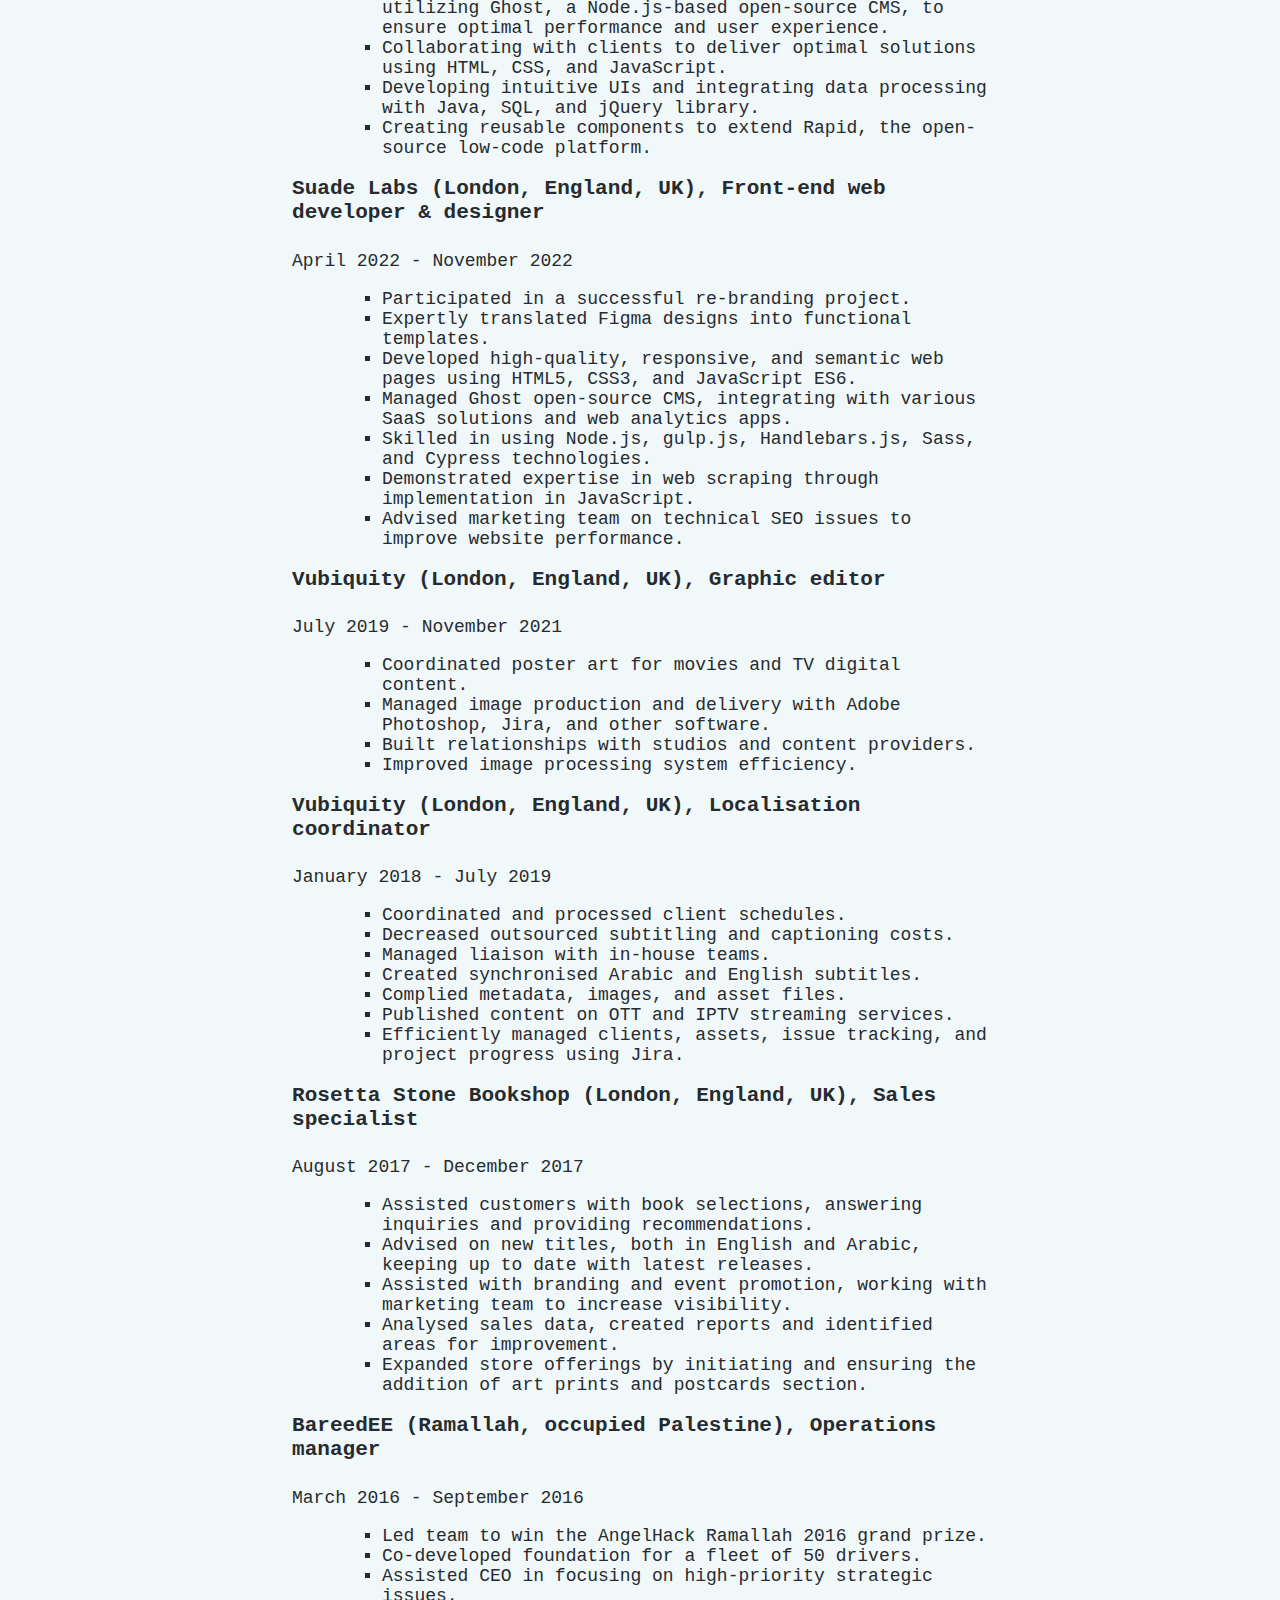
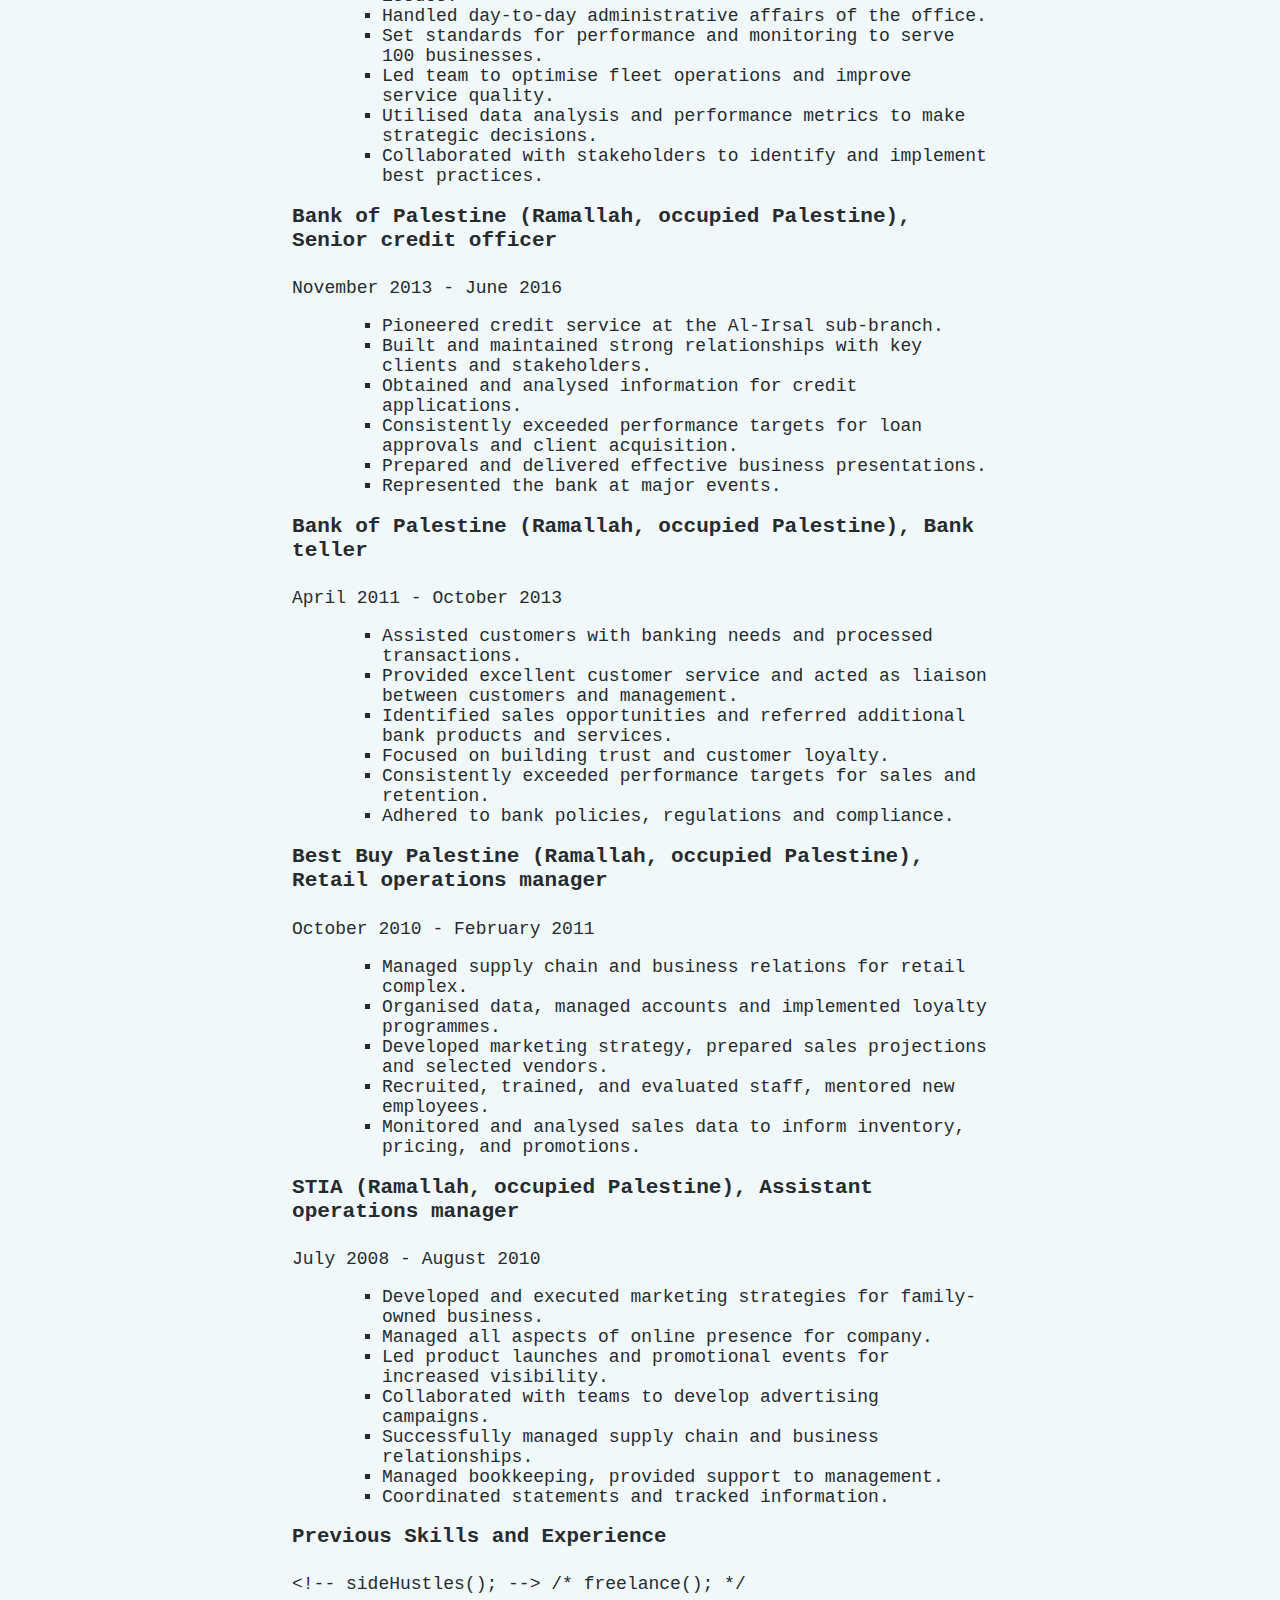
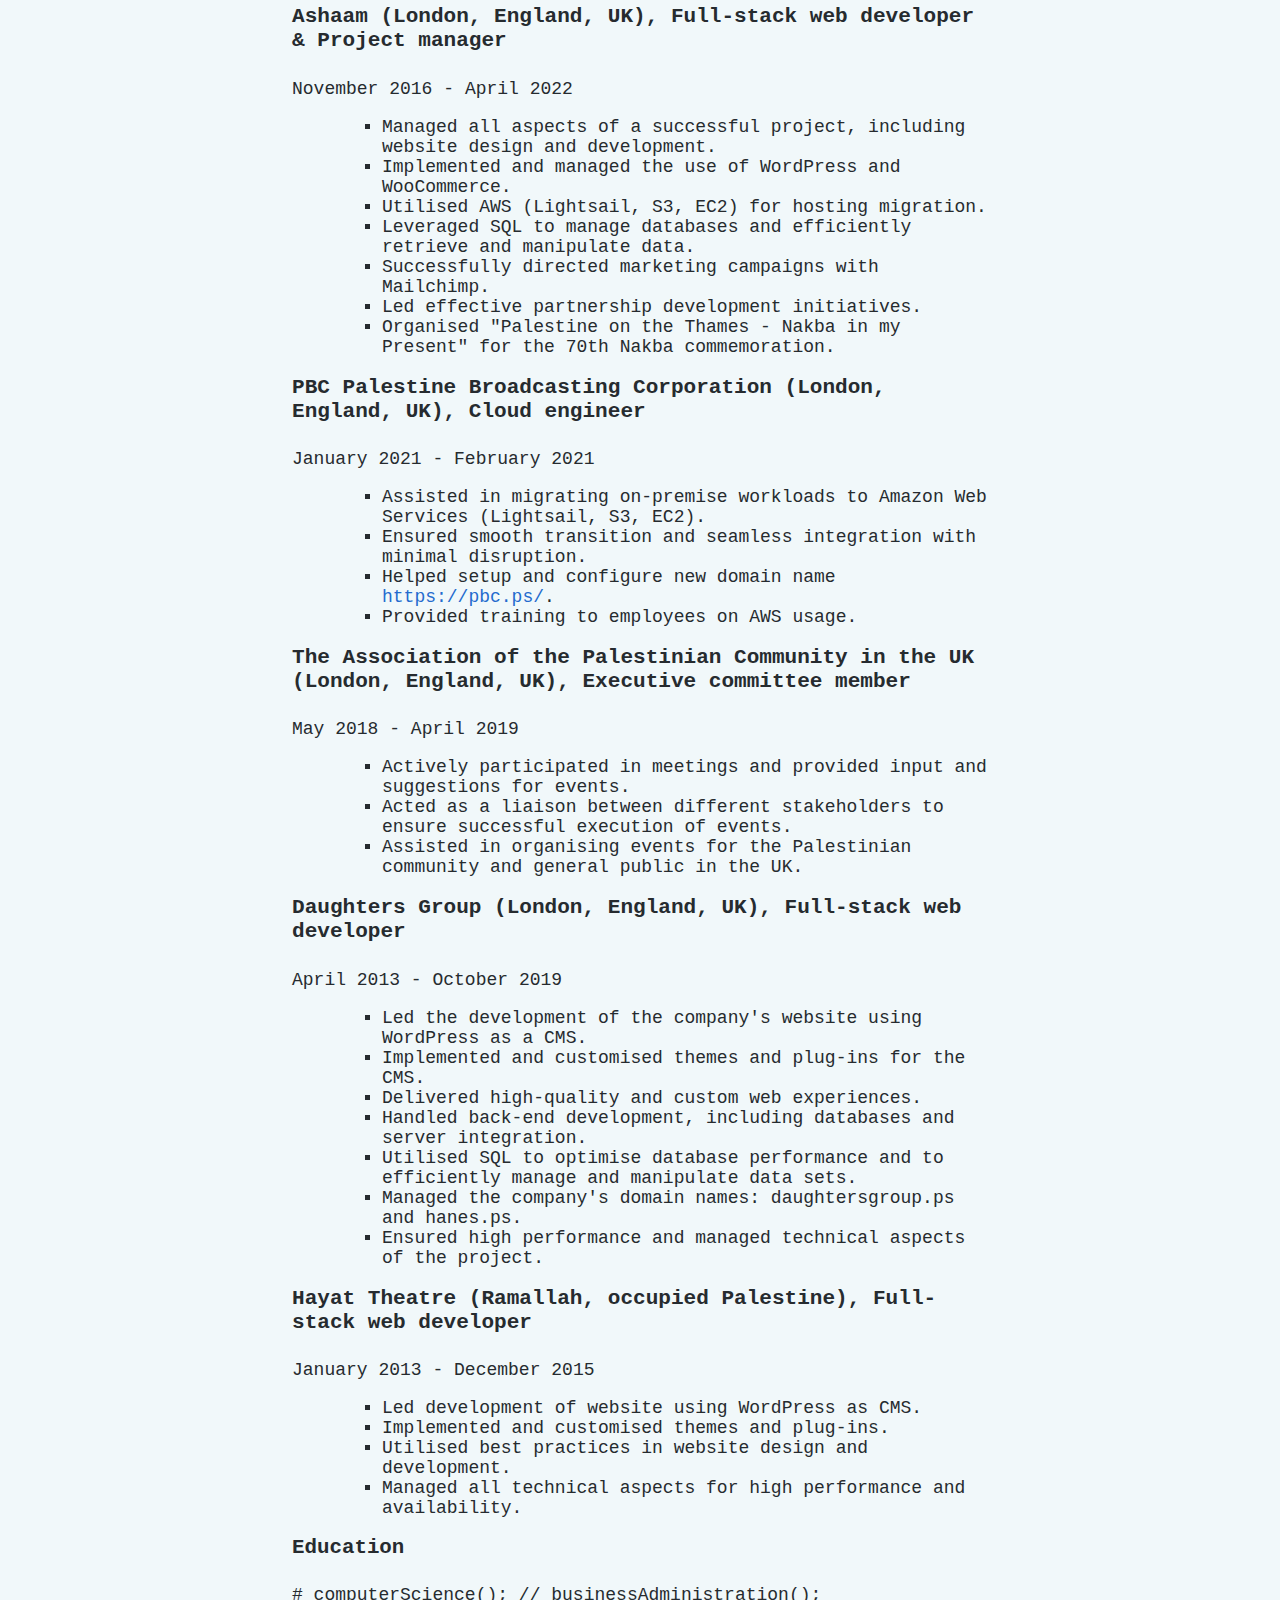
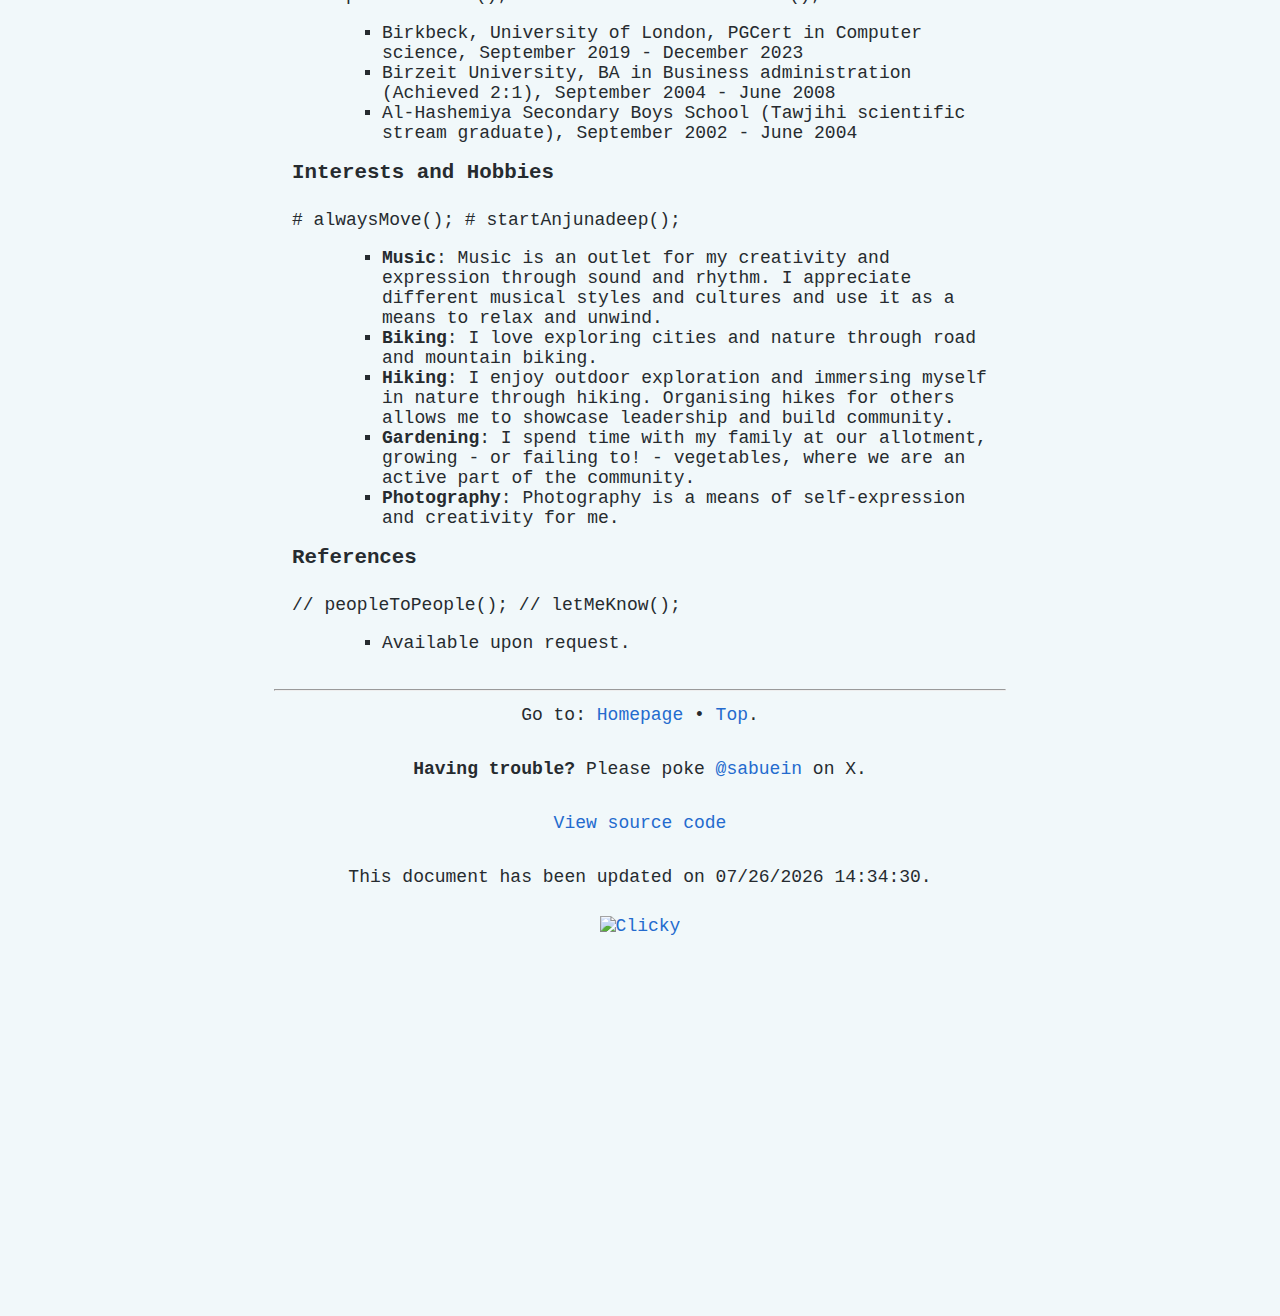
==== commit a2fde5c9: "Updating education section of my resume, finally!" ====
--- a/resume.html
+++ b/resume.html
@@ -374,7 +374,7 @@
                 </div>
             </header>
             <ul>
-                <li>Birkbeck&comma; University of London&comma; MSc Computer Science&comma; September 2019 &dash; Present</li>
+                <li>Birkbeck&comma; University of London&comma; PGCert in Computer science&comma; September 2019 &dash; December 2023</li>
                 <li>Birzeit University&comma; BA in Business administration (Achieved 2:1)&comma; September 2004 &dash; June 2008</li>
                 <li>Al-Hashemiya Secondary Boys School (Tawjihi scientific stream graduate)&comma; September 2002 &dash; June 2004</li>
             </ul>
